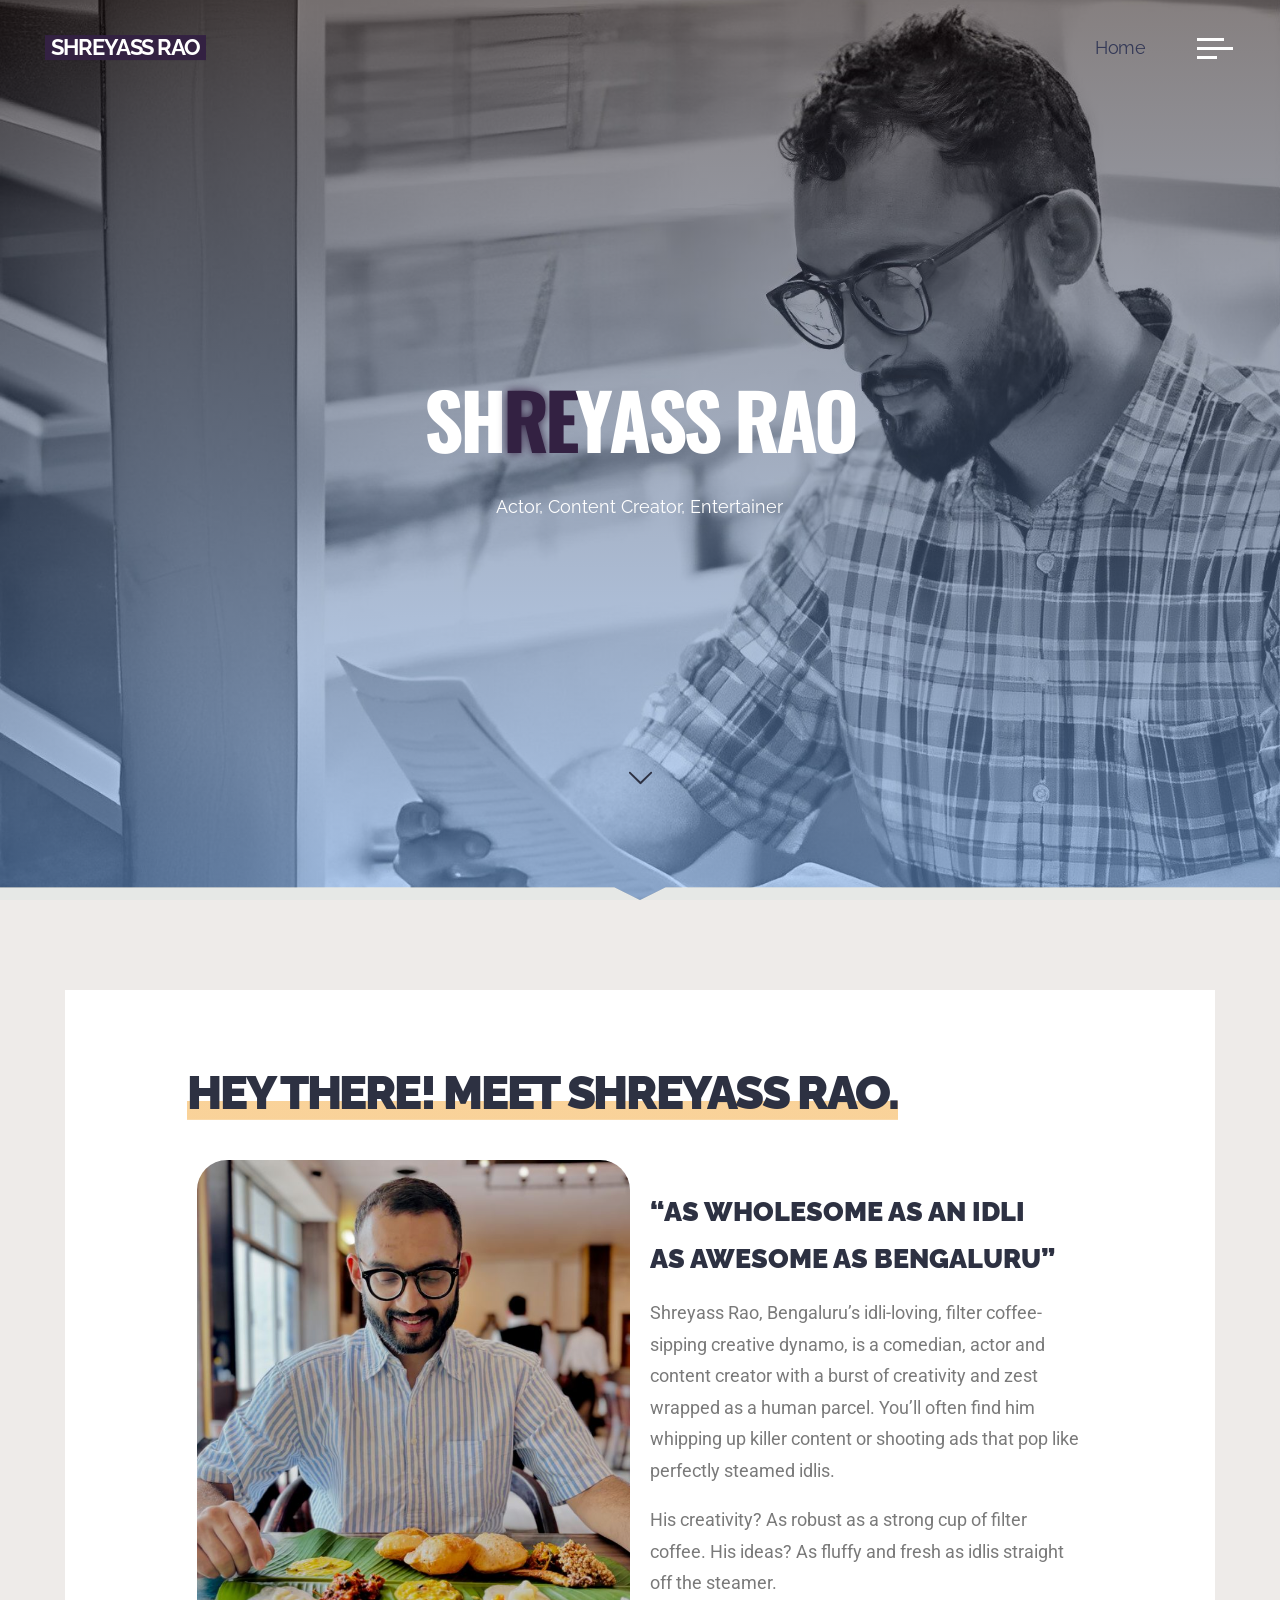
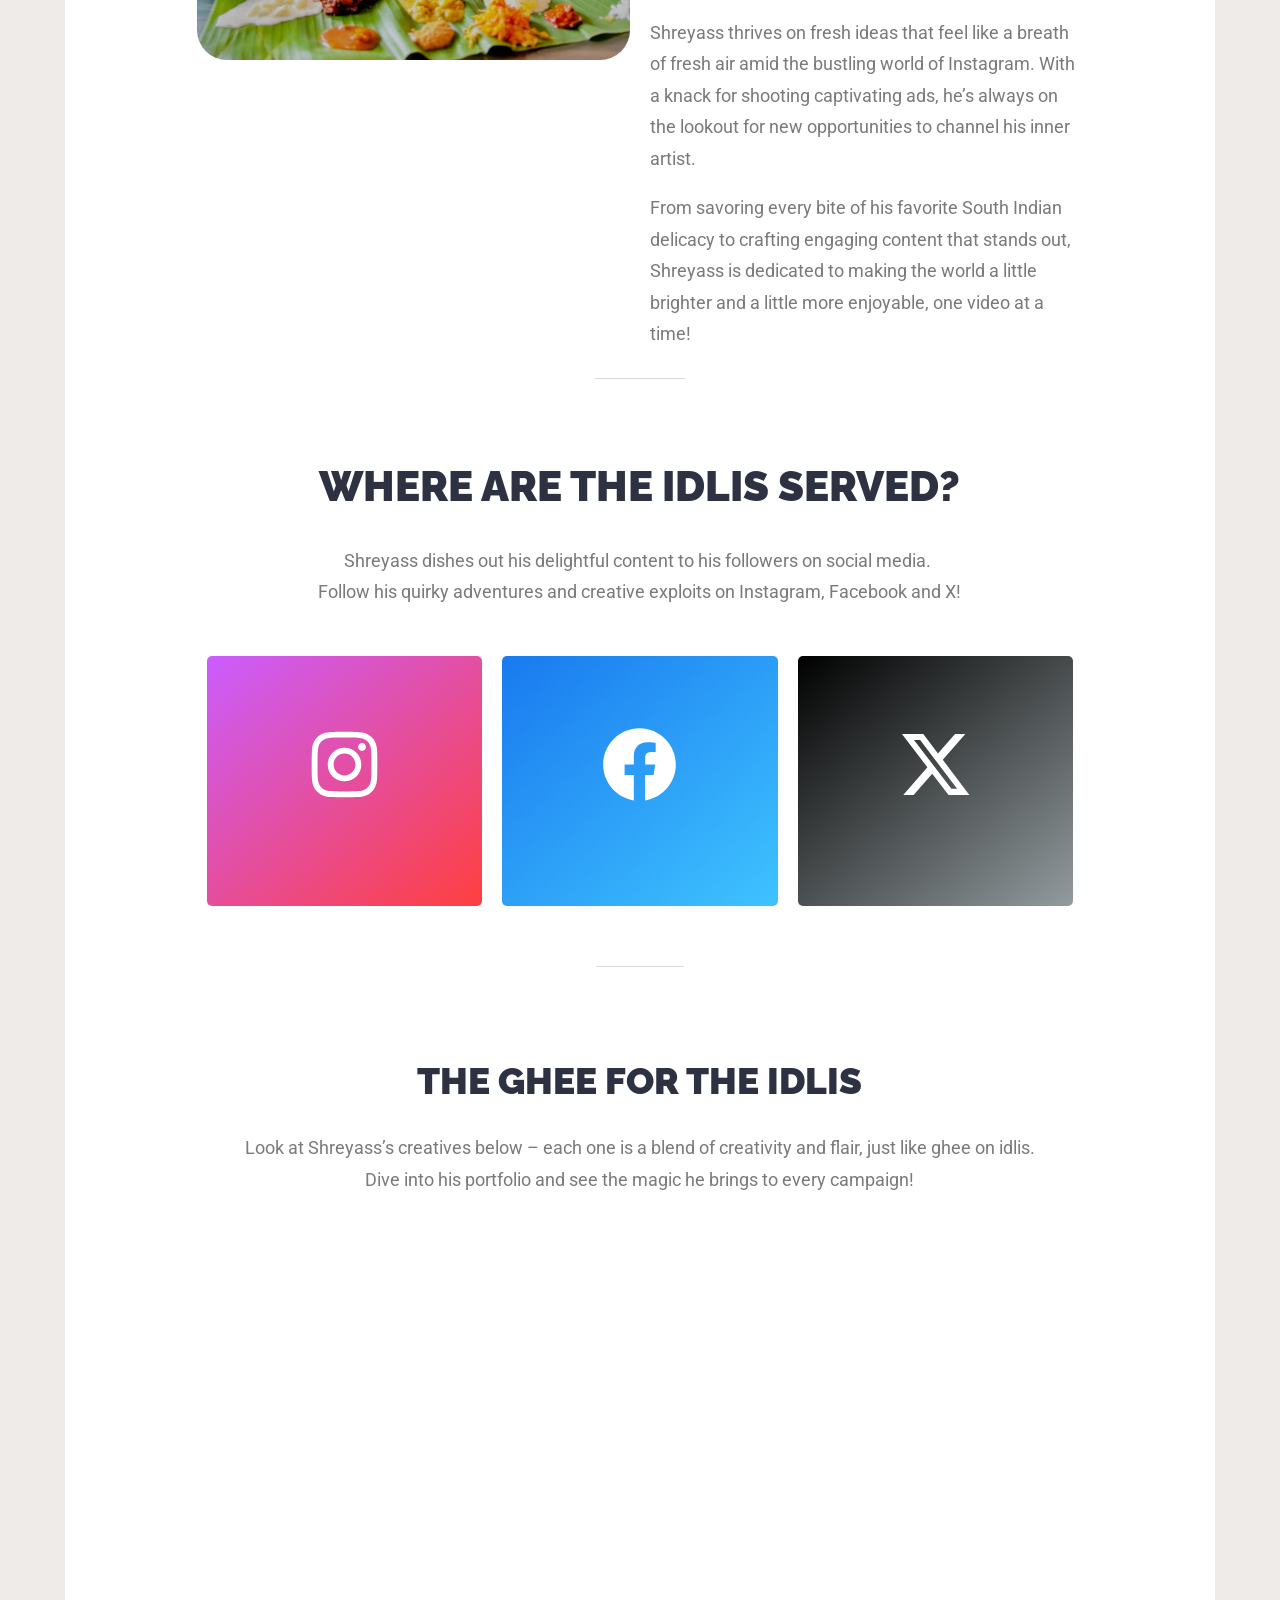
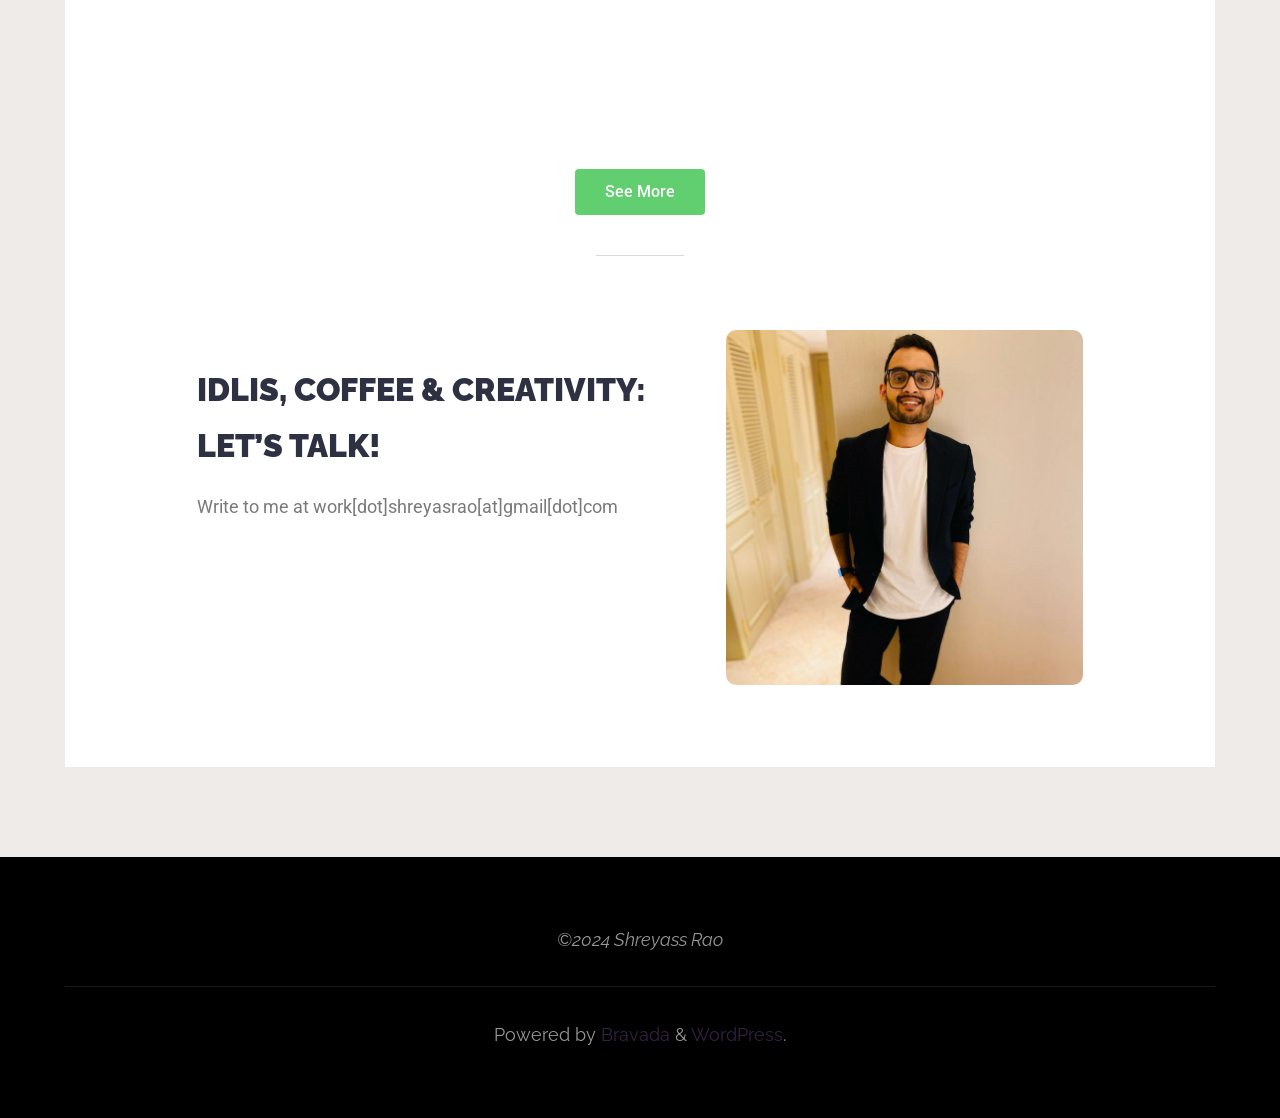
==== index.html @ 8bba68b8 "Adding required files Adding files required for website" ====
<!DOCTYPE html>
<html lang="en-US">

<!-- Mirrored from 3.6.176.94/ by HTTrack Website Copier/3.x [XR&CO'2014], Mon, 02 Sep 2024 15:17:31 GMT -->
<!-- Added by HTTrack --><meta http-equiv="content-type" content="text/html;charset=UTF-8" /><!-- /Added by HTTrack -->
<head>
<meta name="viewport" content="width=device-width, user-scalable=yes, initial-scale=1.0">
<meta http-equiv="X-UA-Compatible" content="IE=edge" /><meta charset="UTF-8">
<link rel="profile" href="http://gmpg.org/xfn/11">
<title>Shreyass Rao &#8211; Actor, Content Creator, Entertainer</title>
<meta name='robots' content='max-image-preview:large' />
<link rel='dns-prefetch' href='http://fonts.googleapis.com/' />
<link rel="alternate" type="application/rss+xml" title="Shreyass Rao &raquo; Feed" href="feed/index.html" />
<link rel="alternate" type="application/rss+xml" title="Shreyass Rao &raquo; Comments Feed" href="comments/feed/index.html" />
<script>
window._wpemojiSettings = {"baseUrl":"https:\/\/s.w.org\/images\/core\/emoji\/15.0.3\/72x72\/","ext":".png","svgUrl":"https:\/\/s.w.org\/images\/core\/emoji\/15.0.3\/svg\/","svgExt":".svg","source":{"concatemoji":"http:\/\/3.6.176.94\/wp-includes\/js\/wp-emoji-release.min.js?ver=6.6.1"}};
/*! This file is auto-generated */
!function(i,n){var o,s,e;function c(e){try{var t={supportTests:e,timestamp:(new Date).valueOf()};sessionStorage.setItem(o,JSON.stringify(t))}catch(e){}}function p(e,t,n){e.clearRect(0,0,e.canvas.width,e.canvas.height),e.fillText(t,0,0);var t=new Uint32Array(e.getImageData(0,0,e.canvas.width,e.canvas.height).data),r=(e.clearRect(0,0,e.canvas.width,e.canvas.height),e.fillText(n,0,0),new Uint32Array(e.getImageData(0,0,e.canvas.width,e.canvas.height).data));return t.every(function(e,t){return e===r[t]})}function u(e,t,n){switch(t){case"flag":return n(e,"\ud83c\udff3\ufe0f\u200d\u26a7\ufe0f","\ud83c\udff3\ufe0f\u200b\u26a7\ufe0f")?!1:!n(e,"\ud83c\uddfa\ud83c\uddf3","\ud83c\uddfa\u200b\ud83c\uddf3")&&!n(e,"\ud83c\udff4\udb40\udc67\udb40\udc62\udb40\udc65\udb40\udc6e\udb40\udc67\udb40\udc7f","\ud83c\udff4\u200b\udb40\udc67\u200b\udb40\udc62\u200b\udb40\udc65\u200b\udb40\udc6e\u200b\udb40\udc67\u200b\udb40\udc7f");case"emoji":return!n(e,"\ud83d\udc26\u200d\u2b1b","\ud83d\udc26\u200b\u2b1b")}return!1}function f(e,t,n){var r="undefined"!=typeof WorkerGlobalScope&&self instanceof WorkerGlobalScope?new OffscreenCanvas(300,150):i.createElement("canvas"),a=r.getContext("2d",{willReadFrequently:!0}),o=(a.textBaseline="top",a.font="600 32px Arial",{});return e.forEach(function(e){o[e]=t(a,e,n)}),o}function t(e){var t=i.createElement("script");t.src=e,t.defer=!0,i.head.appendChild(t)}"undefined"!=typeof Promise&&(o="wpEmojiSettingsSupports",s=["flag","emoji"],n.supports={everything:!0,everythingExceptFlag:!0},e=new Promise(function(e){i.addEventListener("DOMContentLoaded",e,{once:!0})}),new Promise(function(t){var n=function(){try{var e=JSON.parse(sessionStorage.getItem(o));if("object"==typeof e&&"number"==typeof e.timestamp&&(new Date).valueOf()<e.timestamp+604800&&"object"==typeof e.supportTests)return e.supportTests}catch(e){}return null}();if(!n){if("undefined"!=typeof Worker&&"undefined"!=typeof OffscreenCanvas&&"undefined"!=typeof URL&&URL.createObjectURL&&"undefined"!=typeof Blob)try{var e="postMessage("+f.toString()+"("+[JSON.stringify(s),u.toString(),p.toString()].join(",")+"));",r=new Blob([e],{type:"text/javascript"}),a=new Worker(URL.createObjectURL(r),{name:"wpTestEmojiSupports"});return void(a.onmessage=function(e){c(n=e.data),a.terminate(),t(n)})}catch(e){}c(n=f(s,u,p))}t(n)}).then(function(e){for(var t in e)n.supports[t]=e[t],n.supports.everything=n.supports.everything&&n.supports[t],"flag"!==t&&(n.supports.everythingExceptFlag=n.supports.everythingExceptFlag&&n.supports[t]);n.supports.everythingExceptFlag=n.supports.everythingExceptFlag&&!n.supports.flag,n.DOMReady=!1,n.readyCallback=function(){n.DOMReady=!0}}).then(function(){return e}).then(function(){var e;n.supports.everything||(n.readyCallback(),(e=n.source||{}).concatemoji?t(e.concatemoji):e.wpemoji&&e.twemoji&&(t(e.twemoji),t(e.wpemoji)))}))}((window,document),window._wpemojiSettings);
</script>
<style id='wp-emoji-styles-inline-css'>

	img.wp-smiley, img.emoji {
		display: inline !important;
		border: none !important;
		box-shadow: none !important;
		height: 1em !important;
		width: 1em !important;
		margin: 0 0.07em !important;
		vertical-align: -0.1em !important;
		background: none !important;
		padding: 0 !important;
	}
</style>
<link rel='stylesheet' id='wp-block-library-css' href='wp-includes/css/dist/block-library/style.minb6a4.css?ver=6.6.1' media='all' />
<style id='classic-theme-styles-inline-css'>
/*! This file is auto-generated */
.wp-block-button__link{color:#fff;background-color:#32373c;border-radius:9999px;box-shadow:none;text-decoration:none;padding:calc(.667em + 2px) calc(1.333em + 2px);font-size:1.125em}.wp-block-file__button{background:#32373c;color:#fff;text-decoration:none}
</style>
<style id='global-styles-inline-css'>
:root{--wp--preset--aspect-ratio--square: 1;--wp--preset--aspect-ratio--4-3: 4/3;--wp--preset--aspect-ratio--3-4: 3/4;--wp--preset--aspect-ratio--3-2: 3/2;--wp--preset--aspect-ratio--2-3: 2/3;--wp--preset--aspect-ratio--16-9: 16/9;--wp--preset--aspect-ratio--9-16: 9/16;--wp--preset--color--black: #000000;--wp--preset--color--cyan-bluish-gray: #abb8c3;--wp--preset--color--white: #ffffff;--wp--preset--color--pale-pink: #f78da7;--wp--preset--color--vivid-red: #cf2e2e;--wp--preset--color--luminous-vivid-orange: #ff6900;--wp--preset--color--luminous-vivid-amber: #fcb900;--wp--preset--color--light-green-cyan: #7bdcb5;--wp--preset--color--vivid-green-cyan: #00d084;--wp--preset--color--pale-cyan-blue: #8ed1fc;--wp--preset--color--vivid-cyan-blue: #0693e3;--wp--preset--color--vivid-purple: #9b51e0;--wp--preset--color--accent-1: #332142;--wp--preset--color--accent-2: #f18f01;--wp--preset--color--headings: #2d3142;--wp--preset--color--sitetext: #2d3142;--wp--preset--color--sitebg: #FFFFFF;--wp--preset--gradient--vivid-cyan-blue-to-vivid-purple: linear-gradient(135deg,rgba(6,147,227,1) 0%,rgb(155,81,224) 100%);--wp--preset--gradient--light-green-cyan-to-vivid-green-cyan: linear-gradient(135deg,rgb(122,220,180) 0%,rgb(0,208,130) 100%);--wp--preset--gradient--luminous-vivid-amber-to-luminous-vivid-orange: linear-gradient(135deg,rgba(252,185,0,1) 0%,rgba(255,105,0,1) 100%);--wp--preset--gradient--luminous-vivid-orange-to-vivid-red: linear-gradient(135deg,rgba(255,105,0,1) 0%,rgb(207,46,46) 100%);--wp--preset--gradient--very-light-gray-to-cyan-bluish-gray: linear-gradient(135deg,rgb(238,238,238) 0%,rgb(169,184,195) 100%);--wp--preset--gradient--cool-to-warm-spectrum: linear-gradient(135deg,rgb(74,234,220) 0%,rgb(151,120,209) 20%,rgb(207,42,186) 40%,rgb(238,44,130) 60%,rgb(251,105,98) 80%,rgb(254,248,76) 100%);--wp--preset--gradient--blush-light-purple: linear-gradient(135deg,rgb(255,206,236) 0%,rgb(152,150,240) 100%);--wp--preset--gradient--blush-bordeaux: linear-gradient(135deg,rgb(254,205,165) 0%,rgb(254,45,45) 50%,rgb(107,0,62) 100%);--wp--preset--gradient--luminous-dusk: linear-gradient(135deg,rgb(255,203,112) 0%,rgb(199,81,192) 50%,rgb(65,88,208) 100%);--wp--preset--gradient--pale-ocean: linear-gradient(135deg,rgb(255,245,203) 0%,rgb(182,227,212) 50%,rgb(51,167,181) 100%);--wp--preset--gradient--electric-grass: linear-gradient(135deg,rgb(202,248,128) 0%,rgb(113,206,126) 100%);--wp--preset--gradient--midnight: linear-gradient(135deg,rgb(2,3,129) 0%,rgb(40,116,252) 100%);--wp--preset--font-size--small: 11px;--wp--preset--font-size--medium: 20px;--wp--preset--font-size--large: 28px;--wp--preset--font-size--x-large: 42px;--wp--preset--font-size--normal: 18px;--wp--preset--font-size--larger: 46px;--wp--preset--spacing--20: 0.44rem;--wp--preset--spacing--30: 0.67rem;--wp--preset--spacing--40: 1rem;--wp--preset--spacing--50: 1.5rem;--wp--preset--spacing--60: 2.25rem;--wp--preset--spacing--70: 3.38rem;--wp--preset--spacing--80: 5.06rem;--wp--preset--shadow--natural: 6px 6px 9px rgba(0, 0, 0, 0.2);--wp--preset--shadow--deep: 12px 12px 50px rgba(0, 0, 0, 0.4);--wp--preset--shadow--sharp: 6px 6px 0px rgba(0, 0, 0, 0.2);--wp--preset--shadow--outlined: 6px 6px 0px -3px rgba(255, 255, 255, 1), 6px 6px rgba(0, 0, 0, 1);--wp--preset--shadow--crisp: 6px 6px 0px rgba(0, 0, 0, 1);}:where(.is-layout-flex){gap: 0.5em;}:where(.is-layout-grid){gap: 0.5em;}body .is-layout-flex{display: flex;}.is-layout-flex{flex-wrap: wrap;align-items: center;}.is-layout-flex > :is(*, div){margin: 0;}body .is-layout-grid{display: grid;}.is-layout-grid > :is(*, div){margin: 0;}:where(.wp-block-columns.is-layout-flex){gap: 2em;}:where(.wp-block-columns.is-layout-grid){gap: 2em;}:where(.wp-block-post-template.is-layout-flex){gap: 1.25em;}:where(.wp-block-post-template.is-layout-grid){gap: 1.25em;}.has-black-color{color: var(--wp--preset--color--black) !important;}.has-cyan-bluish-gray-color{color: var(--wp--preset--color--cyan-bluish-gray) !important;}.has-white-color{color: var(--wp--preset--color--white) !important;}.has-pale-pink-color{color: var(--wp--preset--color--pale-pink) !important;}.has-vivid-red-color{color: var(--wp--preset--color--vivid-red) !important;}.has-luminous-vivid-orange-color{color: var(--wp--preset--color--luminous-vivid-orange) !important;}.has-luminous-vivid-amber-color{color: var(--wp--preset--color--luminous-vivid-amber) !important;}.has-light-green-cyan-color{color: var(--wp--preset--color--light-green-cyan) !important;}.has-vivid-green-cyan-color{color: var(--wp--preset--color--vivid-green-cyan) !important;}.has-pale-cyan-blue-color{color: var(--wp--preset--color--pale-cyan-blue) !important;}.has-vivid-cyan-blue-color{color: var(--wp--preset--color--vivid-cyan-blue) !important;}.has-vivid-purple-color{color: var(--wp--preset--color--vivid-purple) !important;}.has-black-background-color{background-color: var(--wp--preset--color--black) !important;}.has-cyan-bluish-gray-background-color{background-color: var(--wp--preset--color--cyan-bluish-gray) !important;}.has-white-background-color{background-color: var(--wp--preset--color--white) !important;}.has-pale-pink-background-color{background-color: var(--wp--preset--color--pale-pink) !important;}.has-vivid-red-background-color{background-color: var(--wp--preset--color--vivid-red) !important;}.has-luminous-vivid-orange-background-color{background-color: var(--wp--preset--color--luminous-vivid-orange) !important;}.has-luminous-vivid-amber-background-color{background-color: var(--wp--preset--color--luminous-vivid-amber) !important;}.has-light-green-cyan-background-color{background-color: var(--wp--preset--color--light-green-cyan) !important;}.has-vivid-green-cyan-background-color{background-color: var(--wp--preset--color--vivid-green-cyan) !important;}.has-pale-cyan-blue-background-color{background-color: var(--wp--preset--color--pale-cyan-blue) !important;}.has-vivid-cyan-blue-background-color{background-color: var(--wp--preset--color--vivid-cyan-blue) !important;}.has-vivid-purple-background-color{background-color: var(--wp--preset--color--vivid-purple) !important;}.has-black-border-color{border-color: var(--wp--preset--color--black) !important;}.has-cyan-bluish-gray-border-color{border-color: var(--wp--preset--color--cyan-bluish-gray) !important;}.has-white-border-color{border-color: var(--wp--preset--color--white) !important;}.has-pale-pink-border-color{border-color: var(--wp--preset--color--pale-pink) !important;}.has-vivid-red-border-color{border-color: var(--wp--preset--color--vivid-red) !important;}.has-luminous-vivid-orange-border-color{border-color: var(--wp--preset--color--luminous-vivid-orange) !important;}.has-luminous-vivid-amber-border-color{border-color: var(--wp--preset--color--luminous-vivid-amber) !important;}.has-light-green-cyan-border-color{border-color: var(--wp--preset--color--light-green-cyan) !important;}.has-vivid-green-cyan-border-color{border-color: var(--wp--preset--color--vivid-green-cyan) !important;}.has-pale-cyan-blue-border-color{border-color: var(--wp--preset--color--pale-cyan-blue) !important;}.has-vivid-cyan-blue-border-color{border-color: var(--wp--preset--color--vivid-cyan-blue) !important;}.has-vivid-purple-border-color{border-color: var(--wp--preset--color--vivid-purple) !important;}.has-vivid-cyan-blue-to-vivid-purple-gradient-background{background: var(--wp--preset--gradient--vivid-cyan-blue-to-vivid-purple) !important;}.has-light-green-cyan-to-vivid-green-cyan-gradient-background{background: var(--wp--preset--gradient--light-green-cyan-to-vivid-green-cyan) !important;}.has-luminous-vivid-amber-to-luminous-vivid-orange-gradient-background{background: var(--wp--preset--gradient--luminous-vivid-amber-to-luminous-vivid-orange) !important;}.has-luminous-vivid-orange-to-vivid-red-gradient-background{background: var(--wp--preset--gradient--luminous-vivid-orange-to-vivid-red) !important;}.has-very-light-gray-to-cyan-bluish-gray-gradient-background{background: var(--wp--preset--gradient--very-light-gray-to-cyan-bluish-gray) !important;}.has-cool-to-warm-spectrum-gradient-background{background: var(--wp--preset--gradient--cool-to-warm-spectrum) !important;}.has-blush-light-purple-gradient-background{background: var(--wp--preset--gradient--blush-light-purple) !important;}.has-blush-bordeaux-gradient-background{background: var(--wp--preset--gradient--blush-bordeaux) !important;}.has-luminous-dusk-gradient-background{background: var(--wp--preset--gradient--luminous-dusk) !important;}.has-pale-ocean-gradient-background{background: var(--wp--preset--gradient--pale-ocean) !important;}.has-electric-grass-gradient-background{background: var(--wp--preset--gradient--electric-grass) !important;}.has-midnight-gradient-background{background: var(--wp--preset--gradient--midnight) !important;}.has-small-font-size{font-size: var(--wp--preset--font-size--small) !important;}.has-medium-font-size{font-size: var(--wp--preset--font-size--medium) !important;}.has-large-font-size{font-size: var(--wp--preset--font-size--large) !important;}.has-x-large-font-size{font-size: var(--wp--preset--font-size--x-large) !important;}
:where(.wp-block-post-template.is-layout-flex){gap: 1.25em;}:where(.wp-block-post-template.is-layout-grid){gap: 1.25em;}
:where(.wp-block-columns.is-layout-flex){gap: 2em;}:where(.wp-block-columns.is-layout-grid){gap: 2em;}
:root :where(.wp-block-pullquote){font-size: 1.5em;line-height: 1.6;}
</style>
<link rel='stylesheet' id='bravada-main-css' href='wp-content/themes/bravada/stylecfa9.css?ver=1.1.2' media='all' />
<style id='bravada-main-inline-css'>
 body:not(.bravada-landing-page) #container, #colophon-inside, .footer-inside, #breadcrumbs-container-inside { margin: 0 auto; max-width: 1240px; } body:not(.bravada-landing-page) #container { max-width: calc( 1240px - 4em ); } #primary { width: 320px; } #secondary { width: 320px; } #container.one-column .main { width: 100%; } #container.two-columns-right #secondary { float: right; } #container.two-columns-right .main, .two-columns-right #breadcrumbs { width: calc( 100% - 320px ); float: left; } #container.two-columns-left #primary { float: left; } #container.two-columns-left .main, .two-columns-left #breadcrumbs { width: calc( 100% - 320px ); float: right; } #container.three-columns-right #primary, #container.three-columns-left #primary, #container.three-columns-sided #primary { float: left; } #container.three-columns-right #secondary, #container.three-columns-left #secondary, #container.three-columns-sided #secondary { float: left; } #container.three-columns-right #primary, #container.three-columns-left #secondary { margin-left: 0%; margin-right: 0%; } #container.three-columns-right .main, .three-columns-right #breadcrumbs { width: calc( 100% - 640px ); float: left; } #container.three-columns-left .main, .three-columns-left #breadcrumbs { width: calc( 100% - 640px ); float: right; } #container.three-columns-sided #secondary { float: right; } #container.three-columns-sided .main, .three-columns-sided #breadcrumbs { width: calc( 100% - 640px ); float: right; } .three-columns-sided #breadcrumbs { margin: 0 calc( 0% + 320px ) 0 -1920px; } html { font-family: Raleway; font-size: 18px; font-weight: 400; line-height: 1.75; ; } #site-title { font-family: Raleway; font-size: 1.2em; font-weight: 700; } #site-text { text-transform: uppercase; } nav#mobile-menu #mobile-nav a { font-family: Raleway; font-size: 2.5em; font-weight: 700; font-size: clamp(1.3rem, 5vw, 2.5em); text-transform: uppercase; } nav#mobile-menu #mobile-nav ul.sub-menu a { font-size: clamp(1.1rem, 4vw, 2em); } nav#mobile-menu input[type=search] { font-family: Raleway; } .widget-title, #comments-title, #reply-title, .related-posts .related-main-title, .main .author-info .page-title { font-family: Raleway; font-size: 1.1em; font-weight: 700; line-height: 2; margin-bottom: 0.5em; text-transform: uppercase; } .widget-title::after, #comments-title::after, #reply-title::after, .related-posts .related-main-title::after { margin-bottom: 0.5em; } .widget-container { font-family: Raleway; font-size: 1em; font-weight: 400; } .widget-container ul li { line-height: 1.8; ; } .entry-title, .main .page-title { font-family: Raleway; font-size: 1.7em; font-weight: 900; ; } body:not(.single) .entry-meta > span { font-family: Raleway; font-size: 1em; font-weight: 300; text-transform: none; } /* single post titles/metas */ #header-page-title .entry-title, .singular-title, .lp-staticslider .staticslider-caption-title, .seriousslider-theme .seriousslider-caption-title { font-family: Oswald; font-size: 6em; font-weight: 900; font-size: clamp(3em, 6vw, 6em ); line-height: 1.15; text-transform: uppercase; } .single .entry-meta > span { font-family: Muli; font-size: 0.9em; font-weight: 300; ; } h1 { font-size: 2.33em; } h2 { font-size: 2.06em; } h3 { font-size: 1.79em; } h4 { font-size: 1.52em; } h5 { font-size: 1.25em; } h6 { font-size: 0.98em; } h1, h2, h3, h4 { font-family: Raleway; font-weight: 900; text-transform: uppercase; } .entry-content h1, .entry-summary h1, .entry-content h2, .entry-summary h2, .entry-content h3, .entry-summary h3, .entry-content h4, .entry-summary h4, .entry-content h5, .entry-summary h5, .entry-content h6, .entry-summary h6 { line-height: 1.2; margin-bottom: 0.5em; } .lp-section-header .lp-section-desc, .lp-box-title, .lp-tt-title, #nav-fixed a + a, #nav-below span, .lp-blocks.lp-blocks1 .lp-block .lp-block-readmore { font-family: Raleway; } .lp-section-header .lp-section-title { font-family: Raleway; } blockquote cite { font-family: Raleway; } :root { --bravada-accent-1: #332142; --bravada-accent-2: #f18f01; } .bravada-accent-1 { color: #332142; } .bravada-accent-2 { color: #f18f01; } .bravada-accent-1-bg { background-color: #332142; } .bravada-accent-2-bg { background-color: #f18f01; } body { color: #2d3142; background-color: #e6e8e6; } .lp-staticslider .staticslider-caption-text a { color: #FFFFFF; } #site-header-main, .menu-search-animated .searchform input[type="search"], #access .menu-search-animated .searchform, .site-header-bottom-fixed, .bravada-over-menu .site-header-bottom.header-fixed .site-header-bottom-fixed { background-color: #FFFFFF; } .bravada-over-menu .site-header-bottom-fixed { background: transparent; } .bravada-over-menu .header-fixed.site-header-bottom #site-title a, .bravada-over-menu .header-fixed.site-header-bottom #site-description { color: #332142; } .bravada-over-menu #site-title a, .bravada-over-menu #site-description, .bravada-over-menu #access > div > ul > li, .bravada-over-menu #access > div > ul > li > a, .bravada-over-menu .site-header-bottom:not(.header-fixed) #nav-toggle, #breadcrumbs-container span, #breadcrumbs-container a, #breadcrumbs-container i { color: #FFFFFF; } #bmobile #site-title a { color: #332142; } #site-title a::before { background: #332142; } body:not(.bravada-over-menu) .site-header-bottom #site-title a::before, .bravada-over-menu .header-fixed.site-header-bottom #site-title a::before { background: #f18f01; } body:not(.bravada-over-menu) .site-header-bottom #site-title a:hover { background: #332142; } #site-title a:hover::before { background: #f18f01; } #access > div > ul > li, #access > div > ul > li > a, .bravada-over-menu .header-fixed.site-header-bottom #access > div > ul > li:not([class*='current']), .bravada-over-menu .header-fixed.site-header-bottom #access > div > ul > li:not([class*='current']) > a { color: #ffffff; } .hamburger span { background-color: #ffffff; } #mobile-menu, nav#mobile-menu #mobile-nav a { color: #FFFFFF; } nav#mobile-menu #mobile-nav > li.current_page_item > a, nav#mobile-menu #mobile-nav > li.current-menu-item > a, nav#mobile-menu #mobile-nav > li.current_page_ancestor > a, nav#mobile-menu #mobile-nav > li.current-menu-ancestor > a, nav#mobile-menu #mobile-nav a:hover { color: #332142; } nav#mobile-menu { color: #FFFFFF; background-color: #40436b; } #mobile-nav .searchform input[type="search"] { border-color: #FFFFFF; } .burgermenu-active.bravada-over-menu .site-header-bottom.header-fixed .site-header-bottom-fixed { background-color: transparent; } .burgermenu-active.bravada-over-menu .site-header-bottom .hamburger span { background-color: #FFFFFF; } .bravada-over-menu:not(.burgermenu-active) .site-header-bottom:not(.header-fixed) .hamburger span { background-color: #FFFFFF; } .bravada-over-menu .header-fixed.site-header-bottom .side-section-element.widget_cryout_socials a:hover::before, .side-section-element.widget_cryout_socials a:hover::before { color: #FFFFFF; } #access ul.sub-menu li a, #access ul.children li a, .topmenu ul li a { color: #FFFFFF; } #access ul.sub-menu li a, #access ul.children li a { background-color: #40436b; } #access ul.sub-menu li a:hover, #access ul.children li a:hover { color: #332142; } #access > div > ul > li.current_page_item > a, #access > div > ul > li.current-menu-item > a, #access > div > ul > li.current_page_ancestor > a, #access > div > ul > li.current-menu-ancestor > a, .bravada-over-menu .header-fixed.site-header-bottom #access > div > ul > li > a { color: #343957; } #access ul.children > li.current_page_item > a, #access ul.sub-menu > li.current-menu-item > a, #access ul.children > li.current_page_ancestor > a, #access ul.sub-menu > li.current-menu-ancestor > a { opacity: 0.95; } #access > div > ul ul > li a:not(:only-child)::after { border-left-color: #40436b; } #access > div > ul > li > ul::before { border-bottom-color: #40436b; } #access ul li.special1 > a { background-color: #f0f0f0; } #access ul li.special2 > a { background-color: #ffffff; color: #FFFFFF; } #access ul li.accent1 > a { background-color: #332142; color: #FFFFFF; } #access ul li.accent2 > a { background-color: #f18f01; color: #FFFFFF; } #access ul li.accent1 > a:hover, #access ul li.accent2 > a:hover { color: #FFFFFF; } #access > div > ul > li.accent1 > a > span::before, #access > div > ul > li.accent2 > a > span::before { background-color: #FFFFFF; } article.hentry, body:not(.blog):not(.page-template-template-blog):not(.archive):not(.search) #container:not(.bravada-landing-page) .main, body.bravada-boxed-layout:not(.bravada-landing-page) #container { background-color: #FFFFFF; } .pagination span { color: #f18f01; } .pagination a:hover { background-color: #332142; color: #FFFFFF; } #header-overlay, .lp-staticslider::after, .seriousslider-theme .item::after { background-color: #0c0000; background: -webkit-linear-gradient( 90deg, #0c0000 0%, #7fb6ff 100%); background: linear-gradient( 180deg, #0c0000 0%, #7fb6ff 100%); opacity: 0.5; pointer-events: none; } #header-page-title #header-page-title-inside, #header-page-title .entry-title, #header-page-title .entry-meta span, #header-page-title .entry-meta a, #header-page-title .entry-meta time, #header-page-title .entry-meta .icon-metas::before, #header-page-title .byline, #header-page-title #breadcrumbs-nav, .lp-staticslider .staticslider-caption-inside, .seriousslider-theme .seriousslider-caption-inside { color: #FFFFFF; } #colophon, #footer { background-color: #000000; color: #969696; } .post-thumbnail-container .featured-image-overlay::before { background-color: #332142; background: -webkit-gradient(linear, left top, left bottom, from(#332142), to(#f18f01)); background: linear-gradient(to bottom, #332142, #f18f01); } .post-thumbnail-container .featured-image-overlay::after { background-color: #332142; background: -webkit-gradient(linear, left top, left bottom, from(#332142), to(#f18f01)); background: linear-gradient(to bottom, #f18f01, #332142); } .main #content-masonry .post-thumbnail-container:hover + .entry-after-image .entry-title a { color: #332142; } @media (max-width: 720px) { .bravada-magazine-one .main #content-masonry .post-thumbnail-container + .entry-after-image { background-color: #FFFFFF; } } .entry-title a:active, .entry-title a:hover { color: #332142; } span.entry-format { color: #332142; } .main #content-masonry .format-link .entry-content a { background-color: #332142; color: #FFFFFF; } .main #content-masonry .format-link::after { color: #FFFFFF; } .cryout article.hentry.format-image, .cryout article.hentry.format-audio, .cryout article.hentry.format-video { background-color: #ffffff; } .format-aside, .format-quote { border-color: #eeeeee; } .single .author-info { border-color: #eeeeee; } .entry-content h5, .entry-content h6, .lp-text-content h5, .lp-text-content h6 { color: #f18f01; } .entry-content blockquote::before, .entry-content blockquote::after { color: rgba(45,49,66,0.2); } .entry-content h1, .entry-content h2, .entry-content h3, .entry-content h4, .lp-text-content h1, .lp-text-content h2, .lp-text-content h3, .lp-text-content h4 { color: #2d3142; } .entry-title, .page-title { color: #332142; } a { color: #332142; } a:hover, .widget-area a, .entry-meta span a:hover, .comments-link a { color: #f18f01; } .comments-link a:hover, .widget-area a:hover { color: #332142; } .socials a::before, .socials a:hover::before { color: #332142; } .socials a::after, .socials a:hover::after { color: #f18f01; } .bravada-normalizedtags #content .tagcloud a { color: #FFFFFF; background-color: #332142; } .bravada-normalizedtags #content .tagcloud a:hover { background-color: #f18f01; } #nav-fixed i { background-color: #dbdbdb; } #nav-fixed .nav-next:hover i, #nav-fixed .nav-previous:hover i { background-color: #f18f01; } #nav-fixed a:hover + a, #nav-fixed a + a:hover { background-color: rgba(241,143,1,1); } #nav-fixed i, #nav-fixed span { color: #FFFFFF; } button#toTop i::before { color: #332142; } button#toTop i::after { color: #f18f01; } @media (max-width: 800px) { .cryout #footer-bottom .footer-inside { padding-top: 2.5em; } .cryout .footer-inside a#toTop { background-color: #332142; color: #e6e8e6; } .cryout .footer-inside a#toTop:hover { opacity: 0.8;} } .entry-meta .icon-metas:before { color: #000000; } #site-title span a::before { width: calc(100% - 1em); } .bravada-caption-one .main .wp-caption .wp-caption-text { border-bottom-color: #eeeeee; } .bravada-caption-two .main .wp-caption .wp-caption-text { background-color: #f5f5f5; } .bravada-image-one .entry-content img[class*="align"], .bravada-image-one .entry-summary img[class*="align"], .bravada-image-two .entry-content img[class*='align'], .bravada-image-two .entry-summary img[class*='align'] { border-color: #eeeeee; } .bravada-image-five .entry-content img[class*='align'], .bravada-image-five .entry-summary img[class*='align'] { border-color: #332142; } .entry-summary .excerpt-fade { background-image: linear-gradient(to left, #FFFFFF, transparent); } /* diffs */ span.edit-link a.post-edit-link, span.edit-link a.post-edit-link:hover, span.edit-link .icon-edit:before { color: #2d3142; } .searchform { border-color: #ebebeb; } .entry-meta span, .entry-meta a, .entry-utility span, .entry-utility a, .entry-meta time, #breadcrumbs-nav { color: #00000b; } .main #content-masonry .post-thumbnail-container span.bl_categ, .main #content-masonry .post-thumbnail-container .comments-link { background-color: #FFFFFF; } .footermenu ul li span.sep { color: #332142; } .entry-meta a::after, .entry-utility a::after { background: #f18f01; } #header-page-title .category-metas a { color: #332142; } .entry-meta .author:hover .avatar { border-color: #332142; } .animated-title span.cry-single.animated-letter, .animated-title span.cry-double.animated-letter { color: #332142; } span.entry-sticky { color: #f18f01; } #commentform { } code, #nav-below .nav-previous a::before, #nav-below .nav-next a::before { background-color: #eeeeee; } #nav-below .nav-previous::after, #nav-below .nav-next::after { background-color: #332142; } pre, .comment-author { border-color: #eeeeee; } .commentlist .comment-area, .commentlist .pingback { border-color: #f3f3f3; } .commentlist img.avatar { background-color: #FFFFFF; } .comment-meta a { color: #000000; } .commentlist .reply a, .commentlist .author-name, .commentlist .author-name a { background-color: #332142; color: #FFFFFF; } .commentlist .reply a:hover { background-color: #f18f01; } select, input[type], textarea { color: #2d3142; background-color: #f5f5f5; } .sidey select { background-color: #FFFFFF; } .searchform .searchsubmit { background: #332142; } .searchform:hover .searchsubmit { background: #f18f01; } .searchform input[type="search"], .searchform input[type="search"]:hover, .searchform input[type="search"]:focus { background-color: #FFFFFF; } input[type]:hover, textarea:hover, select:hover, input[type]:focus, textarea:focus, select:focus { border-color: #dcdcdc; } button, input[type="button"], input[type="submit"], input[type="reset"] { background-color: #332142; color: #FFFFFF; } button:hover, input[type="button"]:hover, input[type="submit"]:hover, input[type="reset"]:hover { background-color: #f18f01; } .comment-form-author input, .comment-form-email input, .comment-form-url input, .comment-form-comment textarea { background-color: #f0f0f0; } .comment-form-author input:hover, .comment-form-email input:hover, .comment-form-url input:hover, .comment-form-comment textarea:hover, .comment-form-author input:focus, .comment-form-email input:focus, .comment-form-url input:focus, .comment-form-comment textarea:focus { background-color: #332142; color: #FFFFFF; } .comment-form-author, .comment-form-email { border-color: #FFFFFF; } hr { background-color: #f0f0f0; } .cryout-preloader-inside .bounce1 { background-color: #332142; } .cryout-preloader-inside .bounce2 { background-color: #f18f01; } .page-header.pad-container { background-color: #FFFFFF; } /* gutenberg */ .wp-block-image.alignwide { margin-left: calc( ( 0% + 4em ) * -1 ); margin-right: calc( ( 0% + 4em ) * -1 ); } .wp-block-image.alignwide img { width: calc( 100% + 8em ); max-width: calc( 100% + 8em ); } .has-accent-1-color, .has-accent-1-color:hover { color: #332142; } .has-accent-2-color, .has-accent-2-color:hover { color: #f18f01; } .has-headings-color, .has-headings-color:hover { color: #2d3142; } .has-sitetext-color, .has-sitetext-color:hover { color: #2d3142; } .has-sitebg-color, .has-sitebg-color:hover { color: #FFFFFF; } .has-accent-1-background-color { background-color: #332142; } .has-accent-2-background-color { background-color: #f18f01; } .has-headings-background-color { background-color: #2d3142; } .has-sitetext-background-color { background-color: #2d3142; } .has-sitebg-background-color { background-color: #FFFFFF; } .has-small-font-size { font-size: 15px; } .has-regular-font-size { font-size: 18px; } .has-large-font-size { font-size: 21px; } .has-larger-font-size { font-size: 25px; } .has-huge-font-size { font-size: 25px; } /* woocommerce */ .woocommerce-thumbnail-container .woocommerce-buttons-container a, .woocommerce-page #respond input#submit.alt, .woocommerce a.button.alt, .woocommerce-page button.button.alt, .woocommerce input.button.alt, .woocommerce #respond input#submit, .woocommerce a.button, .woocommerce button.button, .woocommerce input.button { } .woocommerce ul.products li.product .woocommerce-loop-category__title, .woocommerce ul.products li.product .woocommerce-loop-product__title, .woocommerce ul.products li.product h3, .woocommerce div.product .product_title, .woocommerce .woocommerce-tabs h2 { font-family: Raleway; } .woocommerce ul.products li.product .woocommerce-loop-category__title, .woocommerce ul.products li.product .woocommerce-loop-product__title, .woocommerce ul.products li.product h3, .woocommerce .star-rating { color: #f18f01; } .woocommerce #respond input#submit, .woocommerce a.button, .woocommerce button.button, .woocommerce input.button { background-color: #332142; color: #FFFFFF; line-height: 1.75; } .woocommerce #respond input#submit:hover, .woocommerce a.button:hover, .woocommerce button.button:hover, .woocommerce input.button:hover { background-color: #f18f01; color: #FFFFFF; } .woocommerce-page #respond input#submit.alt, .woocommerce a.button.alt, .woocommerce-page button.button.alt, .woocommerce input.button.alt { color: #332142; line-height: 1.75; } .woocommerce-page #respond input#submit.alt::after, .woocommerce a.button.alt::after, .woocommerce-page button.button.alt::after, .woocommerce input.button.alt::after { content: ""; position: absolute; left: 0; top: 0; width: 100%; height: 100%; outline: 2px solid; -webkit-transition: .3s ease all; transition: .3s ease all; } .woocommerce-page #respond input#submit.alt:hover::after, .woocommerce a.button.alt:hover::after, .woocommerce-page button.button.alt:hover::after, .woocommerce input.button.alt:hover::after { opacity: 0; -webkit-transform: scale(1.2, 1.4); transform: scale(1.2, 1.4); } .woocommerce-page #respond input#submit.alt:hover, .woocommerce a.button.alt:hover, .woocommerce-page button.button.alt:hover, .woocommerce input.button.alt:hover { color: #f18f01; } .woocommerce div.product .woocommerce-tabs ul.tabs li.active { border-bottom-color: #FFFFFF; } .woocommerce #respond input#submit.alt.disabled, .woocommerce #respond input#submit.alt.disabled:hover, .woocommerce #respond input#submit.alt:disabled, .woocommerce #respond input#submit.alt:disabled:hover, .woocommerce #respond input#submit.alt[disabled]:disabled, .woocommerce #respond input#submit.alt[disabled]:disabled:hover, .woocommerce a.button.alt.disabled, .woocommerce a.button.alt.disabled:hover, .woocommerce a.button.alt:disabled, .woocommerce a.button.alt:disabled:hover, .woocommerce a.button.alt[disabled]:disabled, .woocommerce a.button.alt[disabled]:disabled:hover, .woocommerce button.button.alt.disabled, .woocommerce button.button.alt.disabled:hover, .woocommerce button.button.alt:disabled, .woocommerce button.button.alt:disabled:hover, .woocommerce button.button.alt[disabled]:disabled, .woocommerce button.button.alt[disabled]:disabled:hover, .woocommerce input.button.alt.disabled, .woocommerce input.button.alt.disabled:hover, .woocommerce input.button.alt:disabled, .woocommerce input.button.alt:disabled:hover, .woocommerce input.button.alt[disabled]:disabled, .woocommerce input.button.alt[disabled]:disabled:hover { background-color: #f18f01; color: #fff; } .woocommerce div.product .product_title, .woocommerce ul.products li.product .price, .woocommerce div.product p.price, .woocommerce div.product span.price { color: #f18f01} .woocommerce .quantity .qty { background-color: #eeeeee; } .woocommerce-checkout #payment { background: #f5f5f5; } .woocommerce .widget_price_filter .ui-slider .ui-slider-handle { background: #f18f01; } .woocommerce div.product .products > h2, .woocommerce .cart-collaterals h2 { font-family: Raleway; font-size: 1.1em; font-weight: 700; line-height: 2; text-transform: uppercase; } .woocommerce div.product .products > h2::after, .woocommerce .cart-collaterals h2::after { background-color: #332142 ; } .main .entry-content, .main .entry-summary { text-align: inherit; } .main p, .main ul, .main ol, .main dd, .main pre, .main hr { margin-bottom: 1em; } .main .entry-content p { text-indent: 0em; } .main a.post-featured-image { background-position: center center; } #header-widget-area { width: 100%; left: 10px; } .bravada-striped-table .main thead th, .bravada-bordered-table .main thead th, .bravada-striped-table .main td, .bravada-striped-table .main th, .bravada-bordered-table .main th, .bravada-bordered-table .main td { border-color: #e9e9e9; } .bravada-clean-table .main th, .bravada-striped-table .main tr:nth-child(even) td, .bravada-striped-table .main tr:nth-child(even) th { background-color: #f8f8f8; } .bravada-cropped-featured .main .post-thumbnail-container { height: 300px; } .bravada-responsive-featured .main .post-thumbnail-container { max-height: 300px; height: auto; } article.hentry .article-inner, #content-masonry article.hentry .article-inner { padding: 0%; } .site-header-bottom { height:75px; } .site-header-bottom .site-header-inside { height:75px; } .menu-search-animated, .menu-burger, #sheader-container, .identity, #nav-toggle { height: 75px; line-height: 75px; } #access div > ul > li > a, #access ul li[class*="icon"]::before { line-height:75px; } nav#mobile-menu { padding-top: 85px; } body.admin-bar nav#mobile-menu { padding-top: 117px; } #branding { height: 75px; } .bravada-responsive-headerimage #masthead #header-image-main-inside { max-height: 800px; } .bravada-cropped-headerimage #masthead #header-image-main-inside { height: 800px; } #header-widget-area { top: 85px; } .bravada-landing-page .lp-blocks-inside, .bravada-landing-page .lp-boxes-inside, .bravada-landing-page .lp-text-inside, .bravada-landing-page .lp-posts-inside, .bravada-landing-page .lp-page-inside, .bravada-landing-page .lp-section-header, .bravada-landing-page .content-widget { max-width: 1240px; } @media (min-width: 960px) { .bravada-landing-page .lp-blocks.lp-blocks1 .lp-blocks-inside { max-width: calc(1240px - 5em); background-color: #FFFFFF; } } #header-page-title #header-page-title-inside, .lp-staticslider .staticslider-caption, .seriousslider.seriousslider-theme .seriousslider-caption { max-width: 1240px; max-width: 85%; padding-top: 85px; } @media (max-width: 1024px) { #header-page-title #header-page-title-inside, .lp-staticslider .staticslider-caption, .seriousslider.seriousslider-theme .seriousslider-caption { max-width: 100%; } } .bravada-landing-page .content-widget { margin: 0 auto; } a.staticslider-button, .seriousslider-theme .seriousslider-caption-buttons a { background-color: #332142; } a.staticslider-button:hover, .seriousslider-theme .seriousslider-caption-buttons a:hover { background-color: #f18f01; } .bravada-landing-page #header-image-main-inside { display: block; } .widget-title, #comments-title, #reply-title, .related-posts .related-main-title, .main .page-title, #nav-below em, .lp-text .lp-text-title, .lp-boxes-animated .lp-box-title { background-image: linear-gradient(to bottom, rgba(51,33,66,0.4) 0%, rgba(51,33,66,0.4) 100%); } .lp-blocks { background-color: #F9F7F5; } .lp-boxes { background-color: #F8F8F8; } .lp-boxes .lp-boxes-inside::before { background-color: #332142 ; } .lp-boxes ~ .lp-boxes .lp-boxes-inside::before { background-color: #f18f01 ; } .lp-boxes ~ .lp-boxes ~ .lp-boxes .lp-boxes-inside::before { background-color: #332142 ; } .lp-text { background-color: #EEEBE9; } #lp-posts, #lp-page { background-color: #F3F7F6; } .lp-block { background-color: #FFFFFF; } .lp-block i[class^="blicon"]::before { color: #f18f01; } .lp-block .lp-block-title, .lp-text .lp-text-title { color: #2d3142; } .lp-block .lp-block-title::after { background-color: #332142; } .lp-blocks1 .lp-block i[class^="blicon"] +i[class^="blicon"]::before { color: #f18f01; } .lp-block-readmore { color: #000000; } .lp-block-readmore:hover { color: #332142; } .lp-text-title { color: #f18f01; } .lp-text-inside .lp-text-background { background-color: #FFFFFF; } .lp-boxes .lp-box { background-color: #FFFFFF; } .lp-boxes-animated .box-overlay { background-color: #f18f01; } .lp-boxes-animated .lp-box-readmore { color: #332142; } .lp-boxes-static .box-overlay { background-color: #332142; } .lp-box-title { color: #2d3142; } .lp-box-title:hover { color: #332142; } .lp-boxes-1 .lp-box .lp-box-image { height: 250px; } #cryout_ajax_more_trigger, .lp-port-readmore { color: #f18f01; } .lpbox-rnd1 { background-color: #c1c1c1; } .lpbox-rnd2 { background-color: #bcbcbc; } .lpbox-rnd3 { background-color: #b7b7b7; } .lpbox-rnd4 { background-color: #b2b2b2; } .lpbox-rnd5 { background-color: #adadad; } .lpbox-rnd6 { background-color: #a8a8a8; } .lpbox-rnd7 { background-color: #a3a3a3; } .lpbox-rnd8 { background-color: #9e9e9e; } /* Sculpt custom style */ #site-title span a:hover::before { width: calc(100% - 1em); } #access ul.sub-menu li a:hover, #access ul.children li a:hover { color: #FFFFFF; } .lp-block .lp-block-title::after { background-color: #f18f01; } a.continue-reading-link { border-color: #f18f01; color: #f18f01; } a.continue-reading-link:hover { border-color: #332142; color: #332142; } .lp-boxes-static .box-overlay { background-color: #f18f01; } .lp-box-readmore { color: #f18f01; } a.staticslider-button:nth-child(odd), .seriousslider-theme .seriousslider-caption-buttons a.seriousslider-button:nth-child(odd), a.staticslider-button:nth-child(odd):hover, .seriousslider-theme .seriousslider-caption-buttons a.seriousslider-button:nth-child(odd) :hover { background-color: #f18f01; } a.staticslider-button:hover, .seriousslider-theme .seriousslider-caption-buttons a:hover { background-color: #332142; } .widget-title, #comments-title, #reply-title, .related-posts .related-main-title, .main .page-title, #nav-below em, .lp-text .lp-text-title, .lp-boxes-animated .lp-box-title { background-image: linear-gradient(to bottom, rgba(241,143,1,0.4) 0%, rgba(241,143,1,0.4) 100%); } strong > span > .cry-single, strong > span > .cry-double { color: #f18f01 !important; } /* end Sculpt custom style */ 
</style>
<link rel='stylesheet' id='sculpt-css' href='wp-content/themes/sculpt/stylecfa9.css?ver=1.1.2' media='all' />
<link rel='stylesheet' id='bravada-themefonts-css' href='wp-content/themes/bravada/resources/fonts/fontfacescfa9.css?ver=1.1.2' media='all' />
<link rel='stylesheet' id='bravada-googlefonts-css' href='http://fonts.googleapis.com/css?family=Raleway%3A%7COswald%3A%7CMuli%3A%7CRaleway%3A100%2C200%2C300%2C400%2C500%2C600%2C700%2C800%2C900%7COswald%3A900%7CMuli%3A300&amp;ver=1.1.2' media='all' />
<link rel='stylesheet' id='elementor-frontend-css' href='wp-content/plugins/elementor/assets/css/frontend-lite.min28fc.css?ver=3.23.3' media='all' />
<link rel='stylesheet' id='eael-general-css' href='wp-content/plugins/essential-addons-for-elementor-lite/assets/front-end/css/view/general.min9cb2.css?ver=5.9.27' media='all' />
<link rel='stylesheet' id='eael-2-css' href='wp-content/uploads/essential-addons-elementor/eael-299a7.css?ver=1722172454' media='all' />
<link rel='stylesheet' id='inavii-styles-css' href='wp-content/plugins/inavii-social-feed-for-elementor/assets/dist/css/inavii-styles.mina19e.css?ver=2.6.9' media='all' />
<link rel='stylesheet' id='slider-swiper-css-css' href='wp-content/plugins/inavii-social-feed-for-elementor/assets/vendors/swiper-bundle.minb6a4.css?ver=6.6.1' media='all' />
<link rel='stylesheet' id='swiper-css' href='wp-content/plugins/elementor/assets/lib/swiper/v8/css/swiper.min94a4.css?ver=8.4.5' media='all' />
<link rel='stylesheet' id='elementor-post-18-css' href='wp-content/uploads/elementor/css/post-18bfce.css?ver=1722166217' media='all' />
<link rel='stylesheet' id='stratum-widgets-style-css' href='wp-content/plugins/stratum/assets/css/style.min370e.css?ver=1.4.3' media='all' />
<link rel='stylesheet' id='elementor-global-css' href='wp-content/uploads/elementor/css/global98b2.css?ver=1722167159' media='all' />
<link rel='stylesheet' id='elementor-post-2-css' href='wp-content/uploads/elementor/css/post-2dcb8.css?ver=1722172532' media='all' />
<link rel='stylesheet' id='google-fonts-1-css' href='https://fonts.googleapis.com/css?family=Roboto%3A100%2C100italic%2C200%2C200italic%2C300%2C300italic%2C400%2C400italic%2C500%2C500italic%2C600%2C600italic%2C700%2C700italic%2C800%2C800italic%2C900%2C900italic%7CRoboto+Slab%3A100%2C100italic%2C200%2C200italic%2C300%2C300italic%2C400%2C400italic%2C500%2C500italic%2C600%2C600italic%2C700%2C700italic%2C800%2C800italic%2C900%2C900italic&amp;display=swap&amp;ver=6.6.1' media='all' />
<link rel="preconnect" href="https://fonts.gstatic.com/" crossorigin><script src="wp-includes/js/jquery/jquery.minf43b.js?ver=3.7.1" id="jquery-core-js"></script>
<script src="wp-includes/js/jquery/jquery-migrate.min5589.js?ver=3.4.1" id="jquery-migrate-js"></script>
<!--[if lt IE 9]>
<script src="http://3.6.176.94/wp-content/themes/bravada/resources/js/html5shiv.min.js?ver=1.1.2" id="bravada-html5shiv-js"></script>
<![endif]-->
<link rel="https://api.w.org/" href="wp-json/index.html" /><link rel="alternate" title="JSON" type="application/json" href="wp-json/wp/v2/pages/2.json" /><link rel="EditURI" type="application/rsd+xml" title="RSD" href="xmlrpc0db0.html?rsd" />
<meta name="generator" content="WordPress 6.6.1" />
<link rel="canonical" href="index.html" />
<link rel='shortlink' href='index.html' />
<link rel="alternate" title="oEmbed (JSON)" type="application/json+oembed" href="wp-json/oembed/1.0/embede87d.json?url=http%3A%2F%2F3.6.176.94%2F" />
<link rel="alternate" title="oEmbed (XML)" type="text/xml+oembed" href="wp-json/oembed/1.0/embeda0e5?url=http%3A%2F%2F3.6.176.94%2F&amp;format=xml" />
<meta name="generator" content="Elementor 3.23.3; features: e_optimized_css_loading, e_font_icon_svg, additional_custom_breakpoints, e_optimized_control_loading, e_lazyload, e_element_cache; settings: css_print_method-external, google_font-enabled, font_display-swap">
			<style>
				.e-con.e-parent:nth-of-type(n+4):not(.e-lazyloaded):not(.e-no-lazyload),
				.e-con.e-parent:nth-of-type(n+4):not(.e-lazyloaded):not(.e-no-lazyload) * {
					background-image: none !important;
				}
				@media screen and (max-height: 1024px) {
					.e-con.e-parent:nth-of-type(n+3):not(.e-lazyloaded):not(.e-no-lazyload),
					.e-con.e-parent:nth-of-type(n+3):not(.e-lazyloaded):not(.e-no-lazyload) * {
						background-image: none !important;
					}
				}
				@media screen and (max-height: 640px) {
					.e-con.e-parent:nth-of-type(n+2):not(.e-lazyloaded):not(.e-no-lazyload),
					.e-con.e-parent:nth-of-type(n+2):not(.e-lazyloaded):not(.e-no-lazyload) * {
						background-image: none !important;
					}
				}
			</style>
			<noscript><style>.cryout .cryout-preloader {display: none;}.cryout img[loading="lazy"] {opacity: 1;}</style></noscript>
<link rel="icon" href="wp-content/uploads/2024/07/cropped-pngtree-idli-sambar-png-image_9080629-32x32.png" sizes="32x32" />
<link rel="icon" href="wp-content/uploads/2024/07/cropped-pngtree-idli-sambar-png-image_9080629-192x192.png" sizes="192x192" />
<link rel="apple-touch-icon" href="wp-content/uploads/2024/07/cropped-pngtree-idli-sambar-png-image_9080629-180x180.png" />
<meta name="msapplication-TileImage" content="http://3.6.176.94/wp-content/uploads/2024/07/cropped-pngtree-idli-sambar-png-image_9080629-270x270.png" />
		<style id="wp-custom-css">
			#lp-boxes-1 { display:none;}
#lp-boxes-2 { display:none;}
#lp-posts { display:none;}
.lp-blocks-inside { display: none;}		</style>
		<style id="wpforms-css-vars-root">
				:root {
					--wpforms-field-border-radius: 3px;
--wpforms-field-border-style: solid;
--wpforms-field-border-size: 1px;
--wpforms-field-background-color: #ffffff;
--wpforms-field-border-color: rgba( 0, 0, 0, 0.25 );
--wpforms-field-border-color-spare: rgba( 0, 0, 0, 0.25 );
--wpforms-field-text-color: rgba( 0, 0, 0, 0.7 );
--wpforms-field-menu-color: #ffffff;
--wpforms-label-color: rgba( 0, 0, 0, 0.85 );
--wpforms-label-sublabel-color: rgba( 0, 0, 0, 0.55 );
--wpforms-label-error-color: #d63637;
--wpforms-button-border-radius: 3px;
--wpforms-button-border-style: none;
--wpforms-button-border-size: 1px;
--wpforms-button-background-color: #066aab;
--wpforms-button-border-color: #066aab;
--wpforms-button-text-color: #ffffff;
--wpforms-page-break-color: #066aab;
--wpforms-background-image: none;
--wpforms-background-position: center center;
--wpforms-background-repeat: no-repeat;
--wpforms-background-size: cover;
--wpforms-background-width: 100px;
--wpforms-background-height: 100px;
--wpforms-background-color: rgba( 0, 0, 0, 0 );
--wpforms-background-url: none;
--wpforms-container-padding: 0px;
--wpforms-container-border-style: none;
--wpforms-container-border-width: 1px;
--wpforms-container-border-color: #000000;
--wpforms-container-border-radius: 3px;
--wpforms-field-size-input-height: 43px;
--wpforms-field-size-input-spacing: 15px;
--wpforms-field-size-font-size: 16px;
--wpforms-field-size-line-height: 19px;
--wpforms-field-size-padding-h: 14px;
--wpforms-field-size-checkbox-size: 16px;
--wpforms-field-size-sublabel-spacing: 5px;
--wpforms-field-size-icon-size: 1;
--wpforms-label-size-font-size: 16px;
--wpforms-label-size-line-height: 19px;
--wpforms-label-size-sublabel-font-size: 14px;
--wpforms-label-size-sublabel-line-height: 17px;
--wpforms-button-size-font-size: 17px;
--wpforms-button-size-height: 41px;
--wpforms-button-size-padding-h: 15px;
--wpforms-button-size-margin-top: 10px;
--wpforms-container-shadow-size-box-shadow: none;

				}
hr.solid {
  border-top: 3px solid #bbb;
}

			</style></head>

<body class="home page-template-default page page-id-2 wp-embed-responsive bravada-landing-page bravada-image-none bravada-caption-one bravada-totop-normal bravada-stripped-table bravada-over-menu bravada-menu-right bravada-topsection-normal bravada-cropped-headerimage bravada-fullscreen-headerimage bravada-responsive-featured bravada-magazine-one bravada-magazine-layout bravada-comment-placeholder bravada-comment-icons bravada-normalizedtags bravada-animated-title bravada-lazy-noanimation bravada-article-animation-fade elementor-default elementor-kit-18 elementor-page elementor-page-2 sculpt-child" itemscope itemtype="http://schema.org/WebPage">
			<a class="skip-link screen-reader-text" href="#main" title="Skip to content"> Skip to content </a>
				<div class="cryout-preloader">
			<div class="cryout-preloader-inside">
				<div class="bounce1"></div>
				<div class="bounce2"></div>
			</div>
		</div>
		<div id="site-wrapper">

	<header id="masthead" class="cryout"  itemscope itemtype="http://schema.org/WPHeader">

		<div id="site-header-main">

			<div class="site-header-top">

				<div class="site-header-inside">

					<div id="header-menu"  itemscope itemtype="http://schema.org/SiteNavigationElement">
											</div><!-- #header-menu -->

				</div><!-- #site-header-inside -->

			</div><!--.site-header-top-->

						<nav id="mobile-menu" tabindex="-1">
				<div class="side-menu side-section"><ul id="mobile-nav"><li class="current_page_item"><a href="index.html"><span>Home</span></a></li></ul></div>					<div class="side-socials side-section">
		<div class="widget-side-section-inner">
			<section class="side-section-element widget_cryout_socials">
				<div class="widget-socials">
									</div>
			</section>
		</div>
	</div>			</nav> <!-- #mobile-menu -->
			
			<div class="site-header-bottom">

				<div class="site-header-bottom-fixed">

					<div class="site-header-inside">

						<div id="branding">
							<div id="site-text"><h1 itemprop="headline" id="site-title"><span> <a href="index.html" title="Actor, Content Creator, Entertainer" rel="home">Shreyass Rao</a> </span></h1><span id="site-description"  itemprop="description" >Actor, Content Creator, Entertainer</span></div>						</div><!-- #branding -->

												<div class='menu-burger'>
							<button class='hamburger' type='button' aria-label="Main menu">
									<span></span>
									<span></span>
									<span></span>
							</button>
						</div>
						
												<nav id="access" aria-label="Top Menu"  itemscope itemtype="http://schema.org/SiteNavigationElement">
							<div><ul id="top-nav" class="top-nav"><li class="current_page_item"><a href="index.html"><span>Home</span></a></li></ul></div>						</nav><!-- #access -->
						
					</div><!-- #site-header-inside -->

				</div><!-- #site-header-bottom-fixed -->

			</div><!--.site-header-bottom-->

		</div><!-- #site-header-main -->

		<div id="header-image-main">
			<div id="header-image-main-inside">
					<a href="#main" class="meta-arrow" tabindex="-1">
			<i class="icon-arrow" title="Read more"></i>
	</a>
			<div id="header-overlay"></div>
			<div class="header-image"  style="background-image: url(wp-content/uploads/2024/07/cropped-cropped-3dbed3cc-5147-4151-bb85-46088dcfd115-1.jpg)" ></div>
			<img class="header-image" alt="Shreyass Rao" src="wp-content/uploads/2024/07/cropped-cropped-3dbed3cc-5147-4151-bb85-46088dcfd115-1.jpg" />
				    <div id="header-page-title">
        <div id="header-page-title-inside">
						<div class="entry-meta pretitle-meta">
							</div><!-- .entry-meta -->
            <h2 class="entry-title"  itemprop="headline">Shreyass Rao</h2><p class="byline">Actor, Content Creator, Entertainer</p>			<div class="entry-meta aftertitle-meta">
											</div><!-- .entry-meta -->
			<div class="byline">
							</div>
        </div>
    </div> 			</div><!-- #header-image-main-inside -->
		</div><!-- #header-image-main -->

	</header><!-- #masthead -->

	
	<div id="content" class="cryout">
		
	<div id="container" class="bravada-landing-page one-column">
		<main id="main" class="main">
		<section class="lp-slider">
	</section>
		<section id="lp-blocks1" class="lp-blocks lp-blocks1 lp-blocks-rows-1">
				<div class="lp-blocks-inside">
							<div class="lp-block block1">
									                        <div class="lp-block-icon">
                            <i class="blicon-trophy"></i>
                            <i class="blicon-trophy"></i>
                        </div>
                     									<div class="lp-block-content">
						<h4 class="lp-block-title">Hey there! Meet Shreyass Rao.</h4>						<div class="lp-block-text">&#8220;As wholesome as an idlias awesome as BengaLuru&#8221; Shreyass Rao, Bengaluru&#8217;s idli-loving, filter coffee-sipping creative dynamo, is a comedian, actor and content creator with a burst of creativity and zest wrapped as a human parcel....</div>					</div>
                			</div><!-- lp-block -->
			</div>
	</section>
 	<section class="lp-text  " id="lp-text-one" >
	 	<div class="lp-text-inside">
			<div class="lp-text-background">
			 				 	<div class="lp-text-card">
			 		<h3 class="lp-text-title">Hey there! Meet Shreyass Rao.</h3>			 		<div class="lp-text-content">		<div data-elementor-type="wp-page" data-elementor-id="2" class="elementor elementor-2">
				<div class="elementor-element elementor-element-3f22f89 e-grid e-con-full e-con e-parent" data-id="3f22f89" data-element_type="container">
				<div class="elementor-element elementor-element-e5c500c elementor-widget elementor-widget-image" data-id="e5c500c" data-element_type="widget" data-widget_type="image.default">
				<div class="elementor-widget-container">
			<style>/*! elementor - v3.23.0 - 25-07-2024 */
.elementor-widget-image{text-align:center}.elementor-widget-image a{display:inline-block}.elementor-widget-image a img[src$=".svg"]{width:48px}.elementor-widget-image img{vertical-align:middle;display:inline-block}</style>										
				<img fetchpriority="high" decoding="async" width="720" height="890" src="wp-content/uploads/2024/07/image1.png" class="attachment-large size-large wp-image-50" alt="" srcset="wp-content/uploads/2024/07/image1.png 720w, wp-content/uploads/2024/07/image1.png 243w" sizes="(max-width: 720px) 100vw, 720px" />													
				</div>
				</div>
				<div class="elementor-element elementor-element-153d459 elementor-widget elementor-widget-text-editor" data-id="153d459" data-element_type="widget" data-widget_type="text-editor.default">
				<div class="elementor-widget-container">
			<style>/*! elementor - v3.23.0 - 25-07-2024 */
.elementor-widget-text-editor.elementor-drop-cap-view-stacked .elementor-drop-cap{background-color:#69727d;color:#fff}.elementor-widget-text-editor.elementor-drop-cap-view-framed .elementor-drop-cap{color:#69727d;border:3px solid;background-color:transparent}.elementor-widget-text-editor:not(.elementor-drop-cap-view-default) .elementor-drop-cap{margin-top:8px}.elementor-widget-text-editor:not(.elementor-drop-cap-view-default) .elementor-drop-cap-letter{width:1em;height:1em}.elementor-widget-text-editor .elementor-drop-cap{float:left;text-align:center;line-height:1;font-size:50px}.elementor-widget-text-editor .elementor-drop-cap-letter{display:inline-block}</style>				<p><!-- wp:paragraph --></p>
<h4>&#8220;As wholesome as an idli<br />as awesome as BengaLuru&#8221;</h4>
<p>Shreyass Rao, Bengaluru&#8217;s idli-loving, filter coffee-sipping creative dynamo, is a comedian, actor and content creator with a burst of creativity and zest wrapped as a human parcel. You&#8217;ll often find him whipping up killer content or shooting ads that pop like perfectly steamed idlis. </p>
<p>His creativity? As robust as a strong cup of filter coffee. His ideas? As fluffy and fresh as idlis straight off the steamer.</p>
<p>Shreyass thrives on fresh ideas that feel like a breath of fresh air amid the bustling world of Instagram. With a knack for shooting captivating ads, he&#8217;s always on the lookout for new opportunities to channel his inner artist.</p>
<p>From savoring every bite of his favorite South Indian delicacy to crafting engaging content that stands out, Shreyass is dedicated to making the world a little brighter and a little more enjoyable, one video at a time!</p>
<p><!-- /wp:paragraph --></p>						</div>
				</div>
				</div>
				<div class="elementor-element elementor-element-6eb09d3e elementor-widget-divider--view-line elementor-widget elementor-widget-divider" data-id="6eb09d3e" data-element_type="widget" data-widget_type="divider.default">
				<div class="elementor-widget-container">
			<span class="elementor-divider-separator">
						</span>
				</div>
				</div>
				<section class="elementor-section elementor-top-section elementor-element elementor-element-40f59b93 elementor-section-boxed elementor-section-height-default elementor-section-height-default" data-id="40f59b93" data-element_type="section" id="mywork">
						<div class="elementor-container elementor-column-gap-default">
					<div class="elementor-column elementor-col-100 elementor-top-column elementor-element elementor-element-5bf1e3bb" data-id="5bf1e3bb" data-element_type="column">
			<div class="elementor-widget-wrap elementor-element-populated">
						<div class="elementor-element elementor-element-382657a2 elementor-widget elementor-widget-text-editor" data-id="382657a2" data-element_type="widget" data-widget_type="text-editor.default">
				<div class="elementor-widget-container">
							<h1>Where are the idlis served?</h1>
<p>Shreyass dishes out his delightful content to his followers on social media. <br /><span style="color: var( --e-global-color-text );">Follow his quirky adventures and creative exploits on Instagram, Facebook and X!</span></p>						</div>
				</div>
				<section class="elementor-section elementor-inner-section elementor-element elementor-element-24684da9 elementor-section-boxed elementor-section-height-default elementor-section-height-default" data-id="24684da9" data-element_type="section">
						<div class="elementor-container elementor-column-gap-default">
					<div class="elementor-column elementor-col-33 elementor-inner-column elementor-element elementor-element-6e1a9db9" data-id="6e1a9db9" data-element_type="column">
			<div class="elementor-widget-wrap elementor-element-populated">
						<div class="elementor-element elementor-element-7a07bcdd eael-flipbox-content-align-center elementor-widget elementor-widget-eael-flip-box" data-id="7a07bcdd" data-element_type="widget" data-widget_type="eael-flip-box.default">
				<div class="elementor-widget-container">
			
        <div class="eael-elements-flip-box-container eael-animate-flip eael-animate-left eael-content">

            <a class="eael-elements-flip-box-flip-card" href="https://instagram.com/shreyasraoo">
                <div class="eael-elements-flip-box-front-container">

                    
                        <div class="eael-elements-slider-display-table">
                            <div class="eael-elements-flip-box-vertical-align">
                                <div class="eael-elements-flip-box-padding">
                                    <div class="eael-elements-flip-box-icon-image">
                                                                                    <svg aria-hidden="true" class="ea-flipbox-icon e-font-icon-svg e-fab-instagram" viewBox="0 0 448 512" xmlns="http://www.w3.org/2000/svg"><path d="M224.1 141c-63.6 0-114.9 51.3-114.9 114.9s51.3 114.9 114.9 114.9S339 319.5 339 255.9 287.7 141 224.1 141zm0 189.6c-41.1 0-74.7-33.5-74.7-74.7s33.5-74.7 74.7-74.7 74.7 33.5 74.7 74.7-33.6 74.7-74.7 74.7zm146.4-194.3c0 14.9-12 26.8-26.8 26.8-14.9 0-26.8-12-26.8-26.8s12-26.8 26.8-26.8 26.8 12 26.8 26.8zm76.1 27.2c-1.7-35.9-9.9-67.7-36.2-93.9-26.2-26.2-58-34.4-93.9-36.2-37-2.1-147.9-2.1-184.9 0-35.8 1.7-67.6 9.9-93.9 36.1s-34.4 58-36.2 93.9c-2.1 37-2.1 147.9 0 184.9 1.7 35.9 9.9 67.7 36.2 93.9s58 34.4 93.9 36.2c37 2.1 147.9 2.1 184.9 0 35.9-1.7 67.7-9.9 93.9-36.2 26.2-26.2 34.4-58 36.2-93.9 2.1-37 2.1-147.8 0-184.8zM398.8 388c-7.8 19.6-22.9 34.7-42.6 42.6-29.5 11.7-99.5 9-132.1 9s-102.7 2.6-132.1-9c-19.6-7.8-34.7-22.9-42.6-42.6-11.7-29.5-9-99.5-9-132.1s-2.6-102.7 9-132.1c7.8-19.6 22.9-34.7 42.6-42.6 29.5-11.7 99.5-9 132.1-9s102.7-2.6 132.1 9c19.6 7.8 34.7 22.9 42.6 42.6 11.7 29.5 9 99.5 9 132.1s2.7 102.7-9 132.1z"></path></svg>                                                                                    </div>
                                                                        <div class="eael-elements-flip-box-content">
	                                                                            <p></p>                                    </div>
                                </div>
                            </div>
                        </div>
                                    </div>

                <div class="eael-elements-flip-box-rear-container">

                                            <div class="eael-elements-slider-display-table">
                            <div class="eael-elements-flip-box-vertical-align">
                                <div class="eael-elements-flip-box-padding">
                                                                            <div class="eael-elements-flip-box-icon-image">
                                                                                            </div>
                                                                                                            <h2 class="eael-elements-flip-box-heading">@shreyasraoo</h2>
                                                                        <div class="eael-elements-flip-box-content">
                                                                                <p>Click to follow</p>                                    </div>

                                                                    </div>
                            </div>
                        </div>
                                    </div>
            </a>
        </div>

		</div>
				</div>
					</div>
		</div>
				<div class="elementor-column elementor-col-33 elementor-inner-column elementor-element elementor-element-602d8a9e" data-id="602d8a9e" data-element_type="column">
			<div class="elementor-widget-wrap elementor-element-populated">
						<div class="elementor-element elementor-element-7f838e6b eael-flipbox-content-align-center elementor-widget elementor-widget-eael-flip-box" data-id="7f838e6b" data-element_type="widget" data-widget_type="eael-flip-box.default">
				<div class="elementor-widget-container">
			
        <div class="eael-elements-flip-box-container eael-animate-flip eael-animate-left eael-content">

            <a class="eael-elements-flip-box-flip-card" href="https://facebook.com/shrey.rao92">
                <div class="eael-elements-flip-box-front-container">

                    
                        <div class="eael-elements-slider-display-table">
                            <div class="eael-elements-flip-box-vertical-align">
                                <div class="eael-elements-flip-box-padding">
                                    <div class="eael-elements-flip-box-icon-image">
                                                                                    <svg aria-hidden="true" class="ea-flipbox-icon e-font-icon-svg e-fab-facebook" viewBox="0 0 512 512" xmlns="http://www.w3.org/2000/svg"><path d="M504 256C504 119 393 8 256 8S8 119 8 256c0 123.78 90.69 226.38 209.25 245V327.69h-63V256h63v-54.64c0-62.15 37-96.48 93.67-96.48 27.14 0 55.52 4.84 55.52 4.84v61h-31.28c-30.8 0-40.41 19.12-40.41 38.73V256h68.78l-11 71.69h-57.78V501C413.31 482.38 504 379.78 504 256z"></path></svg>                                                                                    </div>
                                                                        <div class="eael-elements-flip-box-content">
	                                                                            <p></p>                                    </div>
                                </div>
                            </div>
                        </div>
                                    </div>

                <div class="eael-elements-flip-box-rear-container">

                                            <div class="eael-elements-slider-display-table">
                            <div class="eael-elements-flip-box-vertical-align">
                                <div class="eael-elements-flip-box-padding">
                                                                            <div class="eael-elements-flip-box-icon-image">
                                                                                            </div>
                                                                                                            <h2 class="eael-elements-flip-box-heading">Shreyass Rao</h2>
                                                                        <div class="eael-elements-flip-box-content">
                                                                                <p>Click to follow</p>                                    </div>

                                                                    </div>
                            </div>
                        </div>
                                    </div>
            </a>
        </div>

		</div>
				</div>
					</div>
		</div>
				<div class="elementor-column elementor-col-33 elementor-inner-column elementor-element elementor-element-436fbff8" data-id="436fbff8" data-element_type="column">
			<div class="elementor-widget-wrap elementor-element-populated">
						<div class="elementor-element elementor-element-431318fb eael-flipbox-content-align-center elementor-widget elementor-widget-eael-flip-box" data-id="431318fb" data-element_type="widget" data-widget_type="eael-flip-box.default">
				<div class="elementor-widget-container">
			
        <div class="eael-elements-flip-box-container eael-animate-flip eael-animate-left eael-content">

            <a class="eael-elements-flip-box-flip-card" href="https://x.com/sambaarseparate?lang=en">
                <div class="eael-elements-flip-box-front-container">

                    
                        <div class="eael-elements-slider-display-table">
                            <div class="eael-elements-flip-box-vertical-align">
                                <div class="eael-elements-flip-box-padding">
                                    <div class="eael-elements-flip-box-icon-image">
                                                                                    <svg aria-hidden="true" class="ea-flipbox-icon e-font-icon-svg e-fab-x-twitter" viewBox="0 0 512 512" xmlns="http://www.w3.org/2000/svg"><path d="M389.2 48h70.6L305.6 224.2 487 464H345L233.7 318.6 106.5 464H35.8L200.7 275.5 26.8 48H172.4L272.9 180.9 389.2 48zM364.4 421.8h39.1L151.1 88h-42L364.4 421.8z"></path></svg>                                                                                    </div>
                                                                        <div class="eael-elements-flip-box-content">
	                                                                            <p></p>                                    </div>
                                </div>
                            </div>
                        </div>
                                    </div>

                <div class="eael-elements-flip-box-rear-container">

                                            <div class="eael-elements-slider-display-table">
                            <div class="eael-elements-flip-box-vertical-align">
                                <div class="eael-elements-flip-box-padding">
                                                                            <div class="eael-elements-flip-box-icon-image">
                                                                                            </div>
                                                                                                            <h2 class="eael-elements-flip-box-heading">Sambaar Seperate</h2>
                                                                        <div class="eael-elements-flip-box-content">
                                                                                <p>Click to follow</p>                                    </div>

                                                                    </div>
                            </div>
                        </div>
                                    </div>
            </a>
        </div>

		</div>
				</div>
					</div>
		</div>
					</div>
		</section>

				<div class="elementor-element elementor-element-1420025d elementor-widget-divider--view-line elementor-widget elementor-widget-divider" data-id="1420025d" data-element_type="widget" data-widget_type="divider.default">
				<div class="elementor-widget-container">
			<style>/*! elementor - v3.23.0 - 25-07-2024 */
.elementor-widget-divider{--divider-border-style:none;--divider-border-width:1px;--divider-color:#0c0d0e;--divider-icon-size:20px;--divider-element-spacing:10px;--divider-pattern-height:24px;--divider-pattern-size:20px;--divider-pattern-url:none;--divider-pattern-repeat:repeat-x}.elementor-widget-divider .elementor-divider{display:flex}.elementor-widget-divider .elementor-divider__text{font-size:15px;line-height:1;max-width:95%}.elementor-widget-divider .elementor-divider__element{margin:0 var(--divider-element-spacing);flex-shrink:0}.elementor-widget-divider .elementor-icon{font-size:var(--divider-icon-size)}.elementor-widget-divider .elementor-divider-separator{display:flex;margin:0;direction:ltr}.elementor-widget-divider--view-line_icon .elementor-divider-separator,.elementor-widget-divider--view-line_text .elementor-divider-separator{align-items:center}.elementor-widget-divider--view-line_icon .elementor-divider-separator:after,.elementor-widget-divider--view-line_icon .elementor-divider-separator:before,.elementor-widget-divider--view-line_text .elementor-divider-separator:after,.elementor-widget-divider--view-line_text .elementor-divider-separator:before{display:block;content:"";border-block-end:0;flex-grow:1;border-block-start:var(--divider-border-width) var(--divider-border-style) var(--divider-color)}.elementor-widget-divider--element-align-left .elementor-divider .elementor-divider-separator>.elementor-divider__svg:first-of-type{flex-grow:0;flex-shrink:100}.elementor-widget-divider--element-align-left .elementor-divider-separator:before{content:none}.elementor-widget-divider--element-align-left .elementor-divider__element{margin-left:0}.elementor-widget-divider--element-align-right .elementor-divider .elementor-divider-separator>.elementor-divider__svg:last-of-type{flex-grow:0;flex-shrink:100}.elementor-widget-divider--element-align-right .elementor-divider-separator:after{content:none}.elementor-widget-divider--element-align-right .elementor-divider__element{margin-right:0}.elementor-widget-divider--element-align-start .elementor-divider .elementor-divider-separator>.elementor-divider__svg:first-of-type{flex-grow:0;flex-shrink:100}.elementor-widget-divider--element-align-start .elementor-divider-separator:before{content:none}.elementor-widget-divider--element-align-start .elementor-divider__element{margin-inline-start:0}.elementor-widget-divider--element-align-end .elementor-divider .elementor-divider-separator>.elementor-divider__svg:last-of-type{flex-grow:0;flex-shrink:100}.elementor-widget-divider--element-align-end .elementor-divider-separator:after{content:none}.elementor-widget-divider--element-align-end .elementor-divider__element{margin-inline-end:0}.elementor-widget-divider:not(.elementor-widget-divider--view-line_text):not(.elementor-widget-divider--view-line_icon) .elementor-divider-separator{border-block-start:var(--divider-border-width) var(--divider-border-style) var(--divider-color)}.elementor-widget-divider--separator-type-pattern{--divider-border-style:none}.elementor-widget-divider--separator-type-pattern.elementor-widget-divider--view-line .elementor-divider-separator,.elementor-widget-divider--separator-type-pattern:not(.elementor-widget-divider--view-line) .elementor-divider-separator:after,.elementor-widget-divider--separator-type-pattern:not(.elementor-widget-divider--view-line) .elementor-divider-separator:before,.elementor-widget-divider--separator-type-pattern:not([class*=elementor-widget-divider--view]) .elementor-divider-separator{width:100%;min-height:var(--divider-pattern-height);-webkit-mask-size:var(--divider-pattern-size) 100%;mask-size:var(--divider-pattern-size) 100%;-webkit-mask-repeat:var(--divider-pattern-repeat);mask-repeat:var(--divider-pattern-repeat);background-color:var(--divider-color);-webkit-mask-image:var(--divider-pattern-url);mask-image:var(--divider-pattern-url)}.elementor-widget-divider--no-spacing{--divider-pattern-size:auto}.elementor-widget-divider--bg-round{--divider-pattern-repeat:round}.rtl .elementor-widget-divider .elementor-divider__text{direction:rtl}.e-con-inner>.elementor-widget-divider,.e-con>.elementor-widget-divider{width:var(--container-widget-width,100%);--flex-grow:var(--container-widget-flex-grow)}</style>		
				</div>
				</div>
				<div class="elementor-element elementor-element-6eb09d3e elementor-widget-divider--view-line elementor-widget elementor-widget-divider" data-id="6eb09d3e" data-element_type="widget" data-widget_type="divider.default">
				<div class="elementor-widget-container">
					<div class="elementor-divider">
			<span class="elementor-divider-separator">
						</span>
		</div>
				</div>
				</div>
				<div class="elementor-element elementor-element-39fa67e4 elementor-widget elementor-widget-text-editor" data-id="39fa67e4" data-element_type="widget" data-widget_type="text-editor.default">
				<div class="elementor-widget-container">
							<h2>the ghee for the idlis</h2>
<p>Look at Shreyass&#8217;s creatives below &#8211; each one is a blend of creativity and flair, just like ghee on idlis. Dive into his portfolio and see the magic he brings to every campaign!</p>
				</div>
				</div>
				<section class="elementor-section elementor-inner-section elementor-element elementor-element-5115d76 elementor-section-boxed elementor-section-height-default elementor-section-height-default" data-id="5115d76" data-element_type="section">
						<div class="elementor-container elementor-column-gap-default">
					<div class="elementor-column elementor-col-50 elementor-inner-column elementor-element elementor-element-3abeedba" data-id="3abeedba" data-element_type="column">
			<div class="elementor-widget-wrap elementor-element-populated">
						<div class="elementor-element elementor-element-43a2aa47 elementor-widget elementor-widget-video" data-id="43a2aa47" data-element_type="widget" data-settings="{&quot;youtube_url&quot;:&quot;https:\/\/www.youtube.com\/watch?v=nth69wC5rx4&amp;ab_channel=VencerProjects&quot;,&quot;video_type&quot;:&quot;youtube&quot;,&quot;controls&quot;:&quot;yes&quot;}" data-widget_type="video.default">
				<div class="elementor-widget-container">
			<style>/*! elementor - v3.23.0 - 25-07-2024 */
.elementor-widget-video .elementor-widget-container{overflow:hidden;transform:translateZ(0)}.elementor-widget-video .elementor-wrapper{aspect-ratio:var(--video-aspect-ratio)}.elementor-widget-video .elementor-wrapper iframe,.elementor-widget-video .elementor-wrapper video{height:100%;width:100%;display:flex;border:none;background-color:#000}@supports not (aspect-ratio:1/1){.elementor-widget-video .elementor-wrapper{position:relative;overflow:hidden;height:0;padding-bottom:calc(100% / var(--video-aspect-ratio))}.elementor-widget-video .elementor-wrapper iframe,.elementor-widget-video .elementor-wrapper video{position:absolute;top:0;right:0;bottom:0;left:0}}.elementor-widget-video .elementor-open-inline .elementor-custom-embed-image-overlay{position:absolute;top:0;right:0;bottom:0;left:0;background-size:cover;background-position:50%}.elementor-widget-video .elementor-custom-embed-image-overlay{cursor:pointer;text-align:center}.elementor-widget-video .elementor-custom-embed-image-overlay:hover .elementor-custom-embed-play i{opacity:1}.elementor-widget-video .elementor-custom-embed-image-overlay img{display:block;width:100%;aspect-ratio:var(--video-aspect-ratio);-o-object-fit:cover;object-fit:cover;-o-object-position:center center;object-position:center center}@supports not (aspect-ratio:1/1){.elementor-widget-video .elementor-custom-embed-image-overlay{position:relative;overflow:hidden;height:0;padding-bottom:calc(100% / var(--video-aspect-ratio))}.elementor-widget-video .elementor-custom-embed-image-overlay img{position:absolute;top:0;right:0;bottom:0;left:0}}.elementor-widget-video .e-hosted-video .elementor-video{-o-object-fit:cover;object-fit:cover}.e-con-inner>.elementor-widget-video,.e-con>.elementor-widget-video{width:var(--container-widget-width);--flex-grow:var(--container-widget-flex-grow)}</style>		<div class="elementor-wrapper elementor-open-inline">
			<div class="elementor-video"></div>		</div>
				</div>
				</div>
					</div>
		</div>
				<div class="elementor-column elementor-col-50 elementor-inner-column elementor-element elementor-element-6e42ab64" data-id="6e42ab64" data-element_type="column">
			<div class="elementor-widget-wrap elementor-element-populated">
						<div class="elementor-element elementor-element-31d45da5 elementor-widget elementor-widget-video" data-id="31d45da5" data-element_type="widget" data-settings="{&quot;youtube_url&quot;:&quot;https:\/\/www.youtube.com\/watch?v=rk2pI4RmbG8&amp;ab_channel=ShreyassRao&quot;,&quot;video_type&quot;:&quot;youtube&quot;,&quot;controls&quot;:&quot;yes&quot;}" data-widget_type="video.default">
				<div class="elementor-widget-container">
					<div class="elementor-wrapper elementor-open-inline">
			<div class="elementor-video"></div>		</div>
				</div>
				</div>
					</div>
		</div>
					</div>
		</section>
				<section class="elementor-section elementor-inner-section elementor-element elementor-element-408e50eb elementor-section-boxed elementor-section-height-default elementor-section-height-default" data-id="408e50eb" data-element_type="section">
						<div class="elementor-container elementor-column-gap-default">
					<div class="elementor-column elementor-col-50 elementor-inner-column elementor-element elementor-element-2768f44c" data-id="2768f44c" data-element_type="column">
			<div class="elementor-widget-wrap elementor-element-populated">
						<div class="elementor-element elementor-element-1811bb05 elementor-widget elementor-widget-video" data-id="1811bb05" data-element_type="widget" data-settings="{&quot;youtube_url&quot;:&quot;https:\/\/www.youtube.com\/watch?v=IwpfwaKetUE&amp;ab_channel=ShreyassRao&quot;,&quot;video_type&quot;:&quot;youtube&quot;,&quot;controls&quot;:&quot;yes&quot;}" data-widget_type="video.default">
				<div class="elementor-widget-container">
					<div class="elementor-wrapper elementor-open-inline">
			<div class="elementor-video"></div>		</div>
				</div>
				</div>
					</div>
		</div>
				<div class="elementor-column elementor-col-50 elementor-inner-column elementor-element elementor-element-2c1ba25b" data-id="2c1ba25b" data-element_type="column">
			<div class="elementor-widget-wrap elementor-element-populated">
						<div class="elementor-element elementor-element-36a025ba elementor-widget elementor-widget-video" data-id="36a025ba" data-element_type="widget" data-settings="{&quot;youtube_url&quot;:&quot;https:\/\/www.youtube.com\/watch?v=SZ72VxuIEgA&amp;ab_channel=AdarshSakare&quot;,&quot;video_type&quot;:&quot;youtube&quot;,&quot;controls&quot;:&quot;yes&quot;}" data-widget_type="video.default">
				<div class="elementor-widget-container">
					<div class="elementor-wrapper elementor-open-inline">
			<div class="elementor-video"></div>		</div>
				</div>
				</div>
					</div>
		</div>
					</div>
		</section>
				<div class="elementor-element elementor-element-559256d7 elementor-widget elementor-widget-spacer" data-id="559256d7" data-element_type="widget" data-widget_type="spacer.default">
				<div class="elementor-widget-container">
			<style>/*! elementor - v3.23.0 - 25-07-2024 */
.elementor-column .elementor-spacer-inner{height:var(--spacer-size)}.e-con{--container-widget-width:100%}.e-con-inner>.elementor-widget-spacer,.e-con>.elementor-widget-spacer{width:var(--container-widget-width,var(--spacer-size));--align-self:var(--container-widget-align-self,initial);--flex-shrink:0}.e-con-inner>.elementor-widget-spacer>.elementor-widget-container,.e-con>.elementor-widget-spacer>.elementor-widget-container{height:100%;width:100%}.e-con-inner>.elementor-widget-spacer>.elementor-widget-container>.elementor-spacer,.e-con>.elementor-widget-spacer>.elementor-widget-container>.elementor-spacer{height:100%}.e-con-inner>.elementor-widget-spacer>.elementor-widget-container>.elementor-spacer>.elementor-spacer-inner,.e-con>.elementor-widget-spacer>.elementor-widget-container>.elementor-spacer>.elementor-spacer-inner{height:var(--container-widget-height,var(--spacer-size))}.e-con-inner>.elementor-widget-spacer.elementor-widget-empty,.e-con>.elementor-widget-spacer.elementor-widget-empty{position:relative;min-height:22px;min-width:22px}.e-con-inner>.elementor-widget-spacer.elementor-widget-empty .elementor-widget-empty-icon,.e-con>.elementor-widget-spacer.elementor-widget-empty .elementor-widget-empty-icon{position:absolute;top:0;bottom:0;left:0;right:0;margin:auto;padding:0;width:22px;height:22px}</style>		<div class="elementor-spacer">
		</div>
				</div>
				</div>
				<div class="elementor-element elementor-element-3ed35d2e elementor-align-center elementor-widget elementor-widget-button" data-id="3ed35d2e" data-element_type="widget" data-widget_type="button.default">
				<div class="elementor-widget-container">
					<div class="elementor-button-wrapper">
			<a class="elementor-button elementor-button-link elementor-size-md" href="https://www.youtube.com/user/thisisradio">
						<span class="elementor-button-content-wrapper">
									<span class="elementor-button-text">See More</span>
					</span>
					</a>
		</div>
				</div>
				</div>
				<div class="elementor-element elementor-element-6eb09d3e elementor-widget-divider--view-line elementor-widget elementor-widget-divider" data-id="6eb09d3e" data-element_type="widget" data-widget_type="divider.default">
				<div class="elementor-widget-container">
					<div class="elementor-divider">
			<span class="elementor-divider-separator">
						</span>
		</div>
				</div>
				</div>
					</div>
		</div>
					</div>
		</section>
		<div class="elementor-element elementor-element-3041f2b e-flex e-con-boxed e-con e-parent" data-id="3041f2b" data-element_type="container">
					<div class="e-con-inner">
				<div class="elementor-element elementor-element-3026e67 elementor-widget__width-initial elementor-widget elementor-widget-text-editor" data-id="3026e67" data-element_type="widget" data-widget_type="text-editor.default">
				<div class="elementor-widget-container">
							<h3>IDLIS, COFFEE &amp; CREATIVITY: LET&#8217;S TALK!</h3>
<p>Write to me at work[dot]shreyasrao[at]gmail[dot]com</p>						</div>
				</div>
				<div class="elementor-element elementor-element-3774f71 elementor-widget elementor-widget-image" data-id="3774f71" data-element_type="widget" data-widget_type="image.default">
				<div class="elementor-widget-container">
													<img decoding="async" width="720" height="716" src="wp-content/uploads/2024/07/Screenshot_20240728-1657542.png" class="attachment-large size-large wp-image-78" alt="" srcset="wp-content/uploads/2024/07/Screenshot_20240728-1657542.png 720w, wp-content/uploads/2024/07/Screenshot_20240728-1657542-300x298.png 300w, wp-content/uploads/2024/07/Screenshot_20240728-1657542-150x150.png 150w, wp-content/uploads/2024/07/Screenshot_20240728-1657542-302x300.png 302w" sizes="(max-width: 720px) 100vw, 720px" />													</div>
				</div>
					</div>
				</div>
				</div>
		</div>			 	</div>
			</div><!-- .lp-text-background -->
	 	</div><!-- .lp-text-inside -->

 	</section><!-- #lp-text-one -->
 		<section id="lp-boxes-1" class="lp-boxes lp-boxes-1 lp-boxes-static lp-boxes-rows-4">
						<div class="lp-boxes-inside						lp-boxes-margins						">
    					<div class="lp-box box1 ">
				<div class="lp-box-inside">
					<div class="lp-box-image lpbox-rnd8">
                        <a class="lp-box-imagelink" tabindex="-1"  href="2024/07/28/hello-world/index.html" ><span class="screen-reader-text"> Hello world!</span>  </a>
											</div>
					<span class="box-overlay"></span>
					<div class="lp-box-content">
						<div class="lp-box-text">
                            								<h4 class="lp-box-title">
                                 <a href="2024/07/28/hello-world/index.html" >                                    Hello world!                                 </a> 								</h4>
																						<div class="lp-box-text-inside"> <span>Welcome to WordPress. This is your first post. Edit or delete it, then start writing!</span>
																			<a class="lp-box-readmore" href="2024/07/28/hello-world/index.html" ><span> Read More</span> <em class="screen-reader-text">"Hello world!"</em> </a>
																	</div>
							
                        </div>
					</div>
				</div>
			</div><!-- lp-box -->
				</div>
		</section><!-- .lp-boxes -->
		<section id="lp-boxes-2" class="lp-boxes lp-boxes-2 lp-boxes-animated lp-boxes-rows-3">
						<div class="lp-boxes-inside												lp-boxes-padding">
    					<div class="lp-box box1 ">
				<div class="lp-box-inside">
					<div class="lp-box-image lpbox-rnd8">
                        <a class="lp-box-imagelink" tabindex="-1"  href="2024/07/28/hello-world/index.html" ><span class="screen-reader-text"> Hello world!</span>  </a>
											</div>
					<span class="box-overlay"></span>
					<div class="lp-box-content">
						<div class="lp-box-text">
                            								<h4 class="lp-box-title">
                                 <a href="2024/07/28/hello-world/index.html" >                                    Hello world!                                 </a> 								</h4>
																						<div class="lp-box-text-inside"> <span>Welcome to WordPress. This is your first post. Edit or delete it,...</span>
																			<a class="lp-box-readmore" href="2024/07/28/hello-world/index.html" ><span> Read More</span> <em class="screen-reader-text">"Hello world!"</em> </a>
																	</div>
							
                        </div>
					</div>
				</div>
			</div><!-- lp-box -->
				</div>
		</section><!-- .lp-boxes -->
				<section id="lp-posts"> <div class="lp-posts-inside">
				<div id="content-masonry" class="content-masonry"  itemscope itemtype="http://schema.org/Blog"> 
<article id="post-1" class="hentry post-1 post type-post status-publish format-standard category-uncategorized" itemscope itemtype="http://schema.org/BlogPosting" itemprop="blogPost">

	<div class="article-inner">
				<div class="entry-meta">
			<span class="bl_categ" ><i class="icon-category icon-metas" title="Categories"></i><span class="category-metas"> <a href="category/uncategorized/index.html" rel="category tag">Uncategorized</a></span></span><span class="comments-link" title="Comments on &quot;Hello world!&quot;"><i class="icon-comments icon-metas" title="Comments"></i><a href="2024/07/28/hello-world/index.html#comments">1 Comment</a></span>		</div>
		

		<div class="entry-after-image">
						<header class="entry-header">
				<h2 class="entry-title" itemprop="headline"><a href="2024/07/28/hello-world/index.html"  itemprop="mainEntityOfPage" rel="bookmark">Hello world!</a></h2>				<div class="entry-meta aftertitle-meta">
					<span class="author vcard" itemscope itemtype="http://schema.org/Person" itemprop="author">
				<i class="icon-author icon-metas" title="Author"></i>
				<a class="url fn n" rel="author" href="author/user/index.html" title="View all posts by user" itemprop="url">
					<em itemprop="name">user</em></a></span>
		<span class="onDate date" >
				<i class="icon-date icon-metas" title="Date"></i>
				<time class="published" datetime="2024-07-28T07:14:53+00:00"  itemprop="datePublished">
					July 28, 2024				</time>
				<time class="updated" datetime="2024-07-28T07:14:53+00:00"  itemprop="dateModified">July 28, 2024</time>
		</span>
						</div><!-- .entry-meta -->
			</header><!-- .entry-header -->

			
					<div class="entry-summary"  itemprop="description">
						<p>Welcome to WordPress. This is your first post. Edit or delete it, then start writing!</p>
					</div><!-- .entry-summary -->
					<div class="entry-meta entry-utility">
																	</div><!-- .entry-utility -->
					<footer class="post-continue-container">
						<a class="continue-reading-link" href="2024/07/28/hello-world/index.html"><span>Read more</span><i class="icon-continue-reading"></i><em class="screen-reader-text">"Hello world!"</em></a>					</footer>

				
			
	<span class="schema-publisher" itemprop="publisher" itemscope itemtype="https://schema.org/Organization">
         <span itemprop="logo" itemscope itemtype="https://schema.org/ImageObject">
           <meta itemprop="url" content="http://3.6.176.94">
         </span>
         <meta itemprop="name" content="Shreyass Rao">
    </span>
<link itemprop="mainEntityOfPage" href="hello-world/index.html" />		</div><!--.entry-after-image-->
	</div><!-- .article-inner -->
</article><!-- #post-1 -->

				</div> <!-- content-masonry -->
				</div> </section><!-- #lp-posts -->
						</main><!-- #main -->
			</div><!-- #container -->

			
		<aside id="colophon"  itemscope itemtype="http://schema.org/WPSideBar">
			<div id="colophon-inside" class="footer-three ">
				
			</div>
		</aside><!-- #colophon -->

	</div><!-- #main -->

	<footer id="footer" class="cryout"  itemscope itemtype="http://schema.org/WPFooter">
		<button id="toTop" aria-label="Back to Top"><i class="icon-back2top"></i> </button>		<div id="footer-top">
			<div class="footer-inside">
				<div id="site-copyright">&copy;2024 Shreyass Rao</div>			</div><!-- #footer-inside -->
		</div><!-- #footer-top -->
		<div id="footer-bottom">
			<div class="footer-inside">
				<div style="display:block; margin: 0.5em auto;">Powered by<a target="_blank" href="http://www.cryoutcreations.eu/wordpress-themes/sculpt" title="Bravada WordPress Theme by Cryout Creations"> Bravada</a> &amp; <a target="_blank" href="http://wordpress.org/" title="Semantic Personal Publishing Platform">  WordPress</a>.</div>			</div> <!-- #footer-inside -->
		</div><!-- #footer-bottom -->
	</footer>
</div><!-- site-wrapper -->
				<script type='text/javascript'>
				const lazyloadRunObserver = () => {
					const lazyloadBackgrounds = document.querySelectorAll( `.e-con.e-parent:not(.e-lazyloaded)` );
					const lazyloadBackgroundObserver = new IntersectionObserver( ( entries ) => {
						entries.forEach( ( entry ) => {
							if ( entry.isIntersecting ) {
								let lazyloadBackground = entry.target;
								if( lazyloadBackground ) {
									lazyloadBackground.classList.add( 'e-lazyloaded' );
								}
								lazyloadBackgroundObserver.unobserve( entry.target );
							}
						});
					}, { rootMargin: '200px 0px 200px 0px' } );
					lazyloadBackgrounds.forEach( ( lazyloadBackground ) => {
						lazyloadBackgroundObserver.observe( lazyloadBackground );
					} );
				};
				const events = [
					'DOMContentLoaded',
					'elementor/lazyload/observe',
				];
				events.forEach( ( event ) => {
					document.addEventListener( event, lazyloadRunObserver );
				} );
			</script>
			<script src="wp-content/plugins/stratum/assets/js/editor-panel.min370e.js?ver=1.4.3" id="stratum-editor-panel-js-js"></script>
<script id="cryout_ajax_more-js-extra">
var cryout_ajax_more = {"page_number_next":"2","page_number_max":"1","page_link_model":"http:\/\/3.6.176.94\/page\/9999999\/","load_more_str":"More Posts","content_css_selector":"#lp-posts .lp-posts-inside","pagination_css_selector":"#lp-posts nav.navigation"};
</script>
<script src="wp-content/themes/bravada/resources/js/ajaxcfa9.js?ver=1.1.2" id="cryout_ajax_more-js"></script>
<script id="eael-general-js-extra">
var localize = {"ajaxurl":"http:\/\/3.6.176.94\/wp-admin\/admin-ajax.php","nonce":"a17de38c93","i18n":{"added":"Added ","compare":"Compare","loading":"Loading..."},"eael_translate_text":{"required_text":"is a required field","invalid_text":"Invalid","billing_text":"Billing","shipping_text":"Shipping","fg_mfp_counter_text":"of"},"page_permalink":"http:\/\/3.6.176.94\/","cart_redirectition":"","cart_page_url":"","el_breakpoints":{"mobile":{"label":"Mobile Portrait","value":767,"default_value":767,"direction":"max","is_enabled":true},"mobile_extra":{"label":"Mobile Landscape","value":880,"default_value":880,"direction":"max","is_enabled":false},"tablet":{"label":"Tablet Portrait","value":1024,"default_value":1024,"direction":"max","is_enabled":true},"tablet_extra":{"label":"Tablet Landscape","value":1200,"default_value":1200,"direction":"max","is_enabled":false},"laptop":{"label":"Laptop","value":1366,"default_value":1366,"direction":"max","is_enabled":false},"widescreen":{"label":"Widescreen","value":2400,"default_value":2400,"direction":"min","is_enabled":false}}};
</script>
<script src="wp-content/plugins/essential-addons-for-elementor-lite/assets/front-end/js/view/general.min9cb2.js?ver=5.9.27" id="eael-general-js"></script>
<script src="wp-content/uploads/essential-addons-elementor/eael-299a7.js?ver=1722172454" id="eael-2-js"></script>
<script id="bravada-frontend-js-extra">
var cryout_theme_settings = {"masonry":"1","rtl":"","magazine":"1","fitvids":"1","autoscroll":"1","articleanimation":"fade","lpboxratios":[1.24,1.377],"is_mobile":"","menustyle":"0"};
</script>
<script defer src="wp-content/themes/bravada/resources/js/frontendcfa9.js?ver=1.1.2" id="bravada-frontend-js"></script>
<script src="wp-includes/js/imagesloaded.minbb93.js?ver=5.0.0" id="imagesloaded-js"></script>
<script defer src="wp-includes/js/masonry.min3a05.js?ver=4.2.2" id="masonry-js"></script>
<script defer src="wp-includes/js/jquery/jquery.masonry.minef70.js?ver=3.1.2b" id="jquery-masonry-js"></script>
<script src="wp-includes/js/comment-reply.minb6a4.js?ver=6.6.1" id="comment-reply-js" async data-wp-strategy="async"></script>
<script src="wp-content/plugins/elementor/assets/js/webpack.runtime.min28fc.js?ver=3.23.3" id="elementor-webpack-runtime-js"></script>
<script src="wp-content/plugins/elementor/assets/js/frontend-modules.min28fc.js?ver=3.23.3" id="elementor-frontend-modules-js"></script>
<script src="wp-content/plugins/elementor/assets/lib/waypoints/waypoints.min05da.js?ver=4.0.2" id="elementor-waypoints-js"></script>
<script src="wp-includes/js/jquery/ui/core.minb37e.js?ver=1.13.3" id="jquery-ui-core-js"></script>
<script id="elementor-frontend-js-before">
var elementorFrontendConfig = {"environmentMode":{"edit":false,"wpPreview":false,"isScriptDebug":false},"i18n":{"shareOnFacebook":"Share on Facebook","shareOnTwitter":"Share on Twitter","pinIt":"Pin it","download":"Download","downloadImage":"Download image","fullscreen":"Fullscreen","zoom":"Zoom","share":"Share","playVideo":"Play Video","previous":"Previous","next":"Next","close":"Close","a11yCarouselWrapperAriaLabel":"Carousel | Horizontal scrolling: Arrow Left & Right","a11yCarouselPrevSlideMessage":"Previous slide","a11yCarouselNextSlideMessage":"Next slide","a11yCarouselFirstSlideMessage":"This is the first slide","a11yCarouselLastSlideMessage":"This is the last slide","a11yCarouselPaginationBulletMessage":"Go to slide"},"is_rtl":false,"breakpoints":{"xs":0,"sm":480,"md":768,"lg":1025,"xl":1440,"xxl":1600},"responsive":{"breakpoints":{"mobile":{"label":"Mobile Portrait","value":767,"default_value":767,"direction":"max","is_enabled":true},"mobile_extra":{"label":"Mobile Landscape","value":880,"default_value":880,"direction":"max","is_enabled":false},"tablet":{"label":"Tablet Portrait","value":1024,"default_value":1024,"direction":"max","is_enabled":true},"tablet_extra":{"label":"Tablet Landscape","value":1200,"default_value":1200,"direction":"max","is_enabled":false},"laptop":{"label":"Laptop","value":1366,"default_value":1366,"direction":"max","is_enabled":false},"widescreen":{"label":"Widescreen","value":2400,"default_value":2400,"direction":"min","is_enabled":false}}},"version":"3.23.3","is_static":false,"experimentalFeatures":{"e_optimized_css_loading":true,"e_font_icon_svg":true,"additional_custom_breakpoints":true,"container":true,"container_grid":true,"e_swiper_latest":true,"e_nested_atomic_repeaters":true,"e_optimized_control_loading":true,"e_onboarding":true,"home_screen":true,"editor_v2":true,"ai-layout":true,"e_lazyload":true,"e_element_cache":true,"link-in-bio":true,"floating-buttons":true},"urls":{"assets":"http:\/\/3.6.176.94\/wp-content\/plugins\/elementor\/assets\/","ajaxurl":"http:\/\/3.6.176.94\/wp-admin\/admin-ajax.php"},"nonces":{"floatingButtonsClickTracking":"dc32b79b1e"},"swiperClass":"swiper","settings":{"page":[],"editorPreferences":[]},"kit":{"active_breakpoints":["viewport_mobile","viewport_tablet"],"global_image_lightbox":"yes","lightbox_enable_counter":"yes","lightbox_enable_fullscreen":"yes","lightbox_enable_zoom":"yes","lightbox_enable_share":"yes","lightbox_title_src":"title","lightbox_description_src":"description"},"post":{"id":2,"title":"Shreyass%20Rao%20%E2%80%93%20Actor%2C%20Content%20Creator%2C%20Entertainer","excerpt":"","featuredImage":false}};
</script>
<script src="wp-content/plugins/elementor/assets/js/frontend.min28fc.js?ver=3.23.3" id="elementor-frontend-js"></script>
<script id="inavii-widget-handlers-js-extra">
var InaviiRestApi = {"baseUrl":"http:\/\/3.6.176.94\/wp-json\/inavii\/v1\/","authToken":"4d134bc072212ace2df385dae143139da74ec0ef"};
</script>
<script src="wp-content/plugins/inavii-social-feed-for-elementor/assets/dist/js/inavii-js.mina19e.js?ver=2.6.9" id="inavii-widget-handlers-js"></script>
<script id="stratum-frontend-js-js-extra">
var stratum = {"localeData":{"":{"domain":"stratum","lang":"en_US"}},"settings":{"wide_support":true},"ajax_url":"http:\/\/3.6.176.94\/wp-admin\/admin-ajax.php","nonces":{"get_articles":"f4a0f45575","get_elementor_templates":"a9d64480b0"}};
</script>
<script src="wp-content/plugins/stratum/assets/js/frontend.min370e.js?ver=1.4.3" id="stratum-frontend-js-js"></script>
<script src="wp-includes/js/underscore.mind584.js?ver=1.13.4" id="underscore-js"></script>
<script id="wp-util-js-extra">
var _wpUtilSettings = {"ajax":{"url":"\/wp-admin\/admin-ajax.php"}};
</script>
<script src="wp-includes/js/wp-util.minb6a4.js?ver=6.6.1" id="wp-util-js"></script>
<script id="wpforms-elementor-js-extra">
var wpformsElementorVars = {"captcha_provider":"recaptcha","recaptcha_type":"v3"};
</script>
<script src="wp-content/plugins/wpforms-lite/assets/js/integrations/elementor/frontend.mincae0.js?ver=1.8.9.6" id="wpforms-elementor-js"></script>
</body>

<!-- Mirrored from 3.6.176.94/ by HTTrack Website Copier/3.x [XR&CO'2014], Mon, 02 Sep 2024 15:18:39 GMT -->
</html>
---- wp-includes/css/dist/block-library/style.minb6a4.css ----
@charset "UTF-8";.wp-block-archives{box-sizing:border-box}.wp-block-archives-dropdown label{display:block}.wp-block-avatar{line-height:0}.wp-block-avatar,.wp-block-avatar img{box-sizing:border-box}.wp-block-avatar.aligncenter{text-align:center}.wp-block-audio{box-sizing:border-box}.wp-block-audio :where(figcaption){margin-bottom:1em;margin-top:.5em}.wp-block-audio audio{min-width:300px;width:100%}.wp-block-button__link{box-sizing:border-box;cursor:pointer;display:inline-block;text-align:center;word-break:break-word}.wp-block-button__link.aligncenter{text-align:center}.wp-block-button__link.alignright{text-align:right}:where(.wp-block-button__link){border-radius:9999px;box-shadow:none;padding:calc(.667em + 2px) calc(1.333em + 2px);text-decoration:none}.wp-block-button[style*=text-decoration] .wp-block-button__link{text-decoration:inherit}.wp-block-buttons>.wp-block-button.has-custom-width{max-width:none}.wp-block-buttons>.wp-block-button.has-custom-width .wp-block-button__link{width:100%}.wp-block-buttons>.wp-block-button.has-custom-font-size .wp-block-button__link{font-size:inherit}.wp-block-buttons>.wp-block-button.wp-block-button__width-25{width:calc(25% - var(--wp--style--block-gap, .5em)*.75)}.wp-block-buttons>.wp-block-button.wp-block-button__width-50{width:calc(50% - var(--wp--style--block-gap, .5em)*.5)}.wp-block-buttons>.wp-block-button.wp-block-button__width-75{width:calc(75% - var(--wp--style--block-gap, .5em)*.25)}.wp-block-buttons>.wp-block-button.wp-block-button__width-100{flex-basis:100%;width:100%}.wp-block-buttons.is-vertical>.wp-block-button.wp-block-button__width-25{width:25%}.wp-block-buttons.is-vertical>.wp-block-button.wp-block-button__width-50{width:50%}.wp-block-buttons.is-vertical>.wp-block-button.wp-block-button__width-75{width:75%}.wp-block-button.is-style-squared,.wp-block-button__link.wp-block-button.is-style-squared{border-radius:0}.wp-block-button.no-border-radius,.wp-block-button__link.no-border-radius{border-radius:0!important}:root :where(.wp-block-button .wp-block-button__link.is-style-outline),:root :where(.wp-block-button.is-style-outline>.wp-block-button__link){border:2px solid;padding:.667em 1.333em}:root :where(.wp-block-button .wp-block-button__link.is-style-outline:not(.has-text-color)),:root :where(.wp-block-button.is-style-outline>.wp-block-button__link:not(.has-text-color)){color:currentColor}:root :where(.wp-block-button .wp-block-button__link.is-style-outline:not(.has-background)),:root :where(.wp-block-button.is-style-outline>.wp-block-button__link:not(.has-background)){background-color:initial;background-image:none}.wp-block-buttons.is-vertical{flex-direction:column}.wp-block-buttons.is-vertical>.wp-block-button:last-child{margin-bottom:0}.wp-block-buttons>.wp-block-button{display:inline-block;margin:0}.wp-block-buttons.is-content-justification-left{justify-content:flex-start}.wp-block-buttons.is-content-justification-left.is-vertical{align-items:flex-start}.wp-block-buttons.is-content-justification-center{justify-content:center}.wp-block-buttons.is-content-justification-center.is-vertical{align-items:center}.wp-block-buttons.is-content-justification-right{justify-content:flex-end}.wp-block-buttons.is-content-justification-right.is-vertical{align-items:flex-end}.wp-block-buttons.is-content-justification-space-between{justify-content:space-between}.wp-block-buttons.aligncenter{text-align:center}.wp-block-buttons:not(.is-content-justification-space-between,.is-content-justification-right,.is-content-justification-left,.is-content-justification-center) .wp-block-button.aligncenter{margin-left:auto;margin-right:auto;width:100%}.wp-block-buttons[style*=text-decoration] .wp-block-button,.wp-block-buttons[style*=text-decoration] .wp-block-button__link{text-decoration:inherit}.wp-block-buttons.has-custom-font-size .wp-block-button__link{font-size:inherit}.wp-block-button.aligncenter,.wp-block-calendar{text-align:center}.wp-block-calendar td,.wp-block-calendar th{border:1px solid;padding:.25em}.wp-block-calendar th{font-weight:400}.wp-block-calendar caption{background-color:inherit}.wp-block-calendar table{border-collapse:collapse;width:100%}.wp-block-calendar table:where(:not(.has-text-color)){color:#40464d}.wp-block-calendar table:where(:not(.has-text-color)) td,.wp-block-calendar table:where(:not(.has-text-color)) th{border-color:#ddd}.wp-block-calendar table.has-background th{background-color:inherit}.wp-block-calendar table.has-text-color th{color:inherit}:where(.wp-block-calendar table:not(.has-background) th){background:#ddd}.wp-block-categories{box-sizing:border-box}.wp-block-categories.alignleft{margin-right:2em}.wp-block-categories.alignright{margin-left:2em}.wp-block-categories.wp-block-categories-dropdown.aligncenter{text-align:center}.wp-block-code{box-sizing:border-box}.wp-block-code code{display:block;font-family:inherit;overflow-wrap:break-word;white-space:pre-wrap}.wp-block-columns{align-items:normal!important;box-sizing:border-box;display:flex;flex-wrap:wrap!important}@media (min-width:782px){.wp-block-columns{flex-wrap:nowrap!important}}.wp-block-columns.are-vertically-aligned-top{align-items:flex-start}.wp-block-columns.are-vertically-aligned-center{align-items:center}.wp-block-columns.are-vertically-aligned-bottom{align-items:flex-end}@media (max-width:781px){.wp-block-columns:not(.is-not-stacked-on-mobile)>.wp-block-column{flex-basis:100%!important}}@media (min-width:782px){.wp-block-columns:not(.is-not-stacked-on-mobile)>.wp-block-column{flex-basis:0;flex-grow:1}.wp-block-columns:not(.is-not-stacked-on-mobile)>.wp-block-column[style*=flex-basis]{flex-grow:0}}.wp-block-columns.is-not-stacked-on-mobile{flex-wrap:nowrap!important}.wp-block-columns.is-not-stacked-on-mobile>.wp-block-column{flex-basis:0;flex-grow:1}.wp-block-columns.is-not-stacked-on-mobile>.wp-block-column[style*=flex-basis]{flex-grow:0}:where(.wp-block-columns){margin-bottom:1.75em}:where(.wp-block-columns.has-background){padding:1.25em 2.375em}.wp-block-column{flex-grow:1;min-width:0;overflow-wrap:break-word;word-break:break-word}.wp-block-column.is-vertically-aligned-top{align-self:flex-start}.wp-block-column.is-vertically-aligned-center{align-self:center}.wp-block-column.is-vertically-aligned-bottom{align-self:flex-end}.wp-block-column.is-vertically-aligned-stretch{align-self:stretch}.wp-block-column.is-vertically-aligned-bottom,.wp-block-column.is-vertically-aligned-center,.wp-block-column.is-vertically-aligned-top{width:100%}.wp-block-post-comments{box-sizing:border-box}.wp-block-post-comments .alignleft{float:left}.wp-block-post-comments .alignright{float:right}.wp-block-post-comments .navigation:after{clear:both;content:"";display:table}.wp-block-post-comments .commentlist{clear:both;list-style:none;margin:0;padding:0}.wp-block-post-comments .commentlist .comment{min-height:2.25em;padding-left:3.25em}.wp-block-post-comments .commentlist .comment p{font-size:1em;line-height:1.8;margin:1em 0}.wp-block-post-comments .commentlist .children{list-style:none;margin:0;padding:0}.wp-block-post-comments .comment-author{line-height:1.5}.wp-block-post-comments .comment-author .avatar{border-radius:1.5em;display:block;float:left;height:2.5em;margin-right:.75em;margin-top:.5em;width:2.5em}.wp-block-post-comments .comment-author cite{font-style:normal}.wp-block-post-comments .comment-meta{font-size:.875em;line-height:1.5}.wp-block-post-comments .comment-meta b{font-weight:400}.wp-block-post-comments .comment-meta .comment-awaiting-moderation{display:block;margin-bottom:1em;margin-top:1em}.wp-block-post-comments .comment-body .commentmetadata{font-size:.875em}.wp-block-post-comments .comment-form-author label,.wp-block-post-comments .comment-form-comment label,.wp-block-post-comments .comment-form-email label,.wp-block-post-comments .comment-form-url label{display:block;margin-bottom:.25em}.wp-block-post-comments .comment-form input:not([type=submit]):not([type=checkbox]),.wp-block-post-comments .comment-form textarea{box-sizing:border-box;display:block;width:100%}.wp-block-post-comments .comment-form-cookies-consent{display:flex;gap:.25em}.wp-block-post-comments .comment-form-cookies-consent #wp-comment-cookies-consent{margin-top:.35em}.wp-block-post-comments .comment-reply-title{margin-bottom:0}.wp-block-post-comments .comment-reply-title :where(small){font-size:var(--wp--preset--font-size--medium,smaller);margin-left:.5em}.wp-block-post-comments .reply{font-size:.875em;margin-bottom:1.4em}.wp-block-post-comments input:not([type=submit]),.wp-block-post-comments textarea{border:1px solid #949494;font-family:inherit;font-size:1em}.wp-block-post-comments input:not([type=submit]):not([type=checkbox]),.wp-block-post-comments textarea{padding:calc(.667em + 2px)}:where(.wp-block-post-comments input[type=submit]){border:none}.wp-block-comments-pagination>.wp-block-comments-pagination-next,.wp-block-comments-pagination>.wp-block-comments-pagination-numbers,.wp-block-comments-pagination>.wp-block-comments-pagination-previous{margin-bottom:.5em;margin-right:.5em}.wp-block-comments-pagination>.wp-block-comments-pagination-next:last-child,.wp-block-comments-pagination>.wp-block-comments-pagination-numbers:last-child,.wp-block-comments-pagination>.wp-block-comments-pagination-previous:last-child{margin-right:0}.wp-block-comments-pagination .wp-block-comments-pagination-previous-arrow{display:inline-block;margin-right:1ch}.wp-block-comments-pagination .wp-block-comments-pagination-previous-arrow:not(.is-arrow-chevron){transform:scaleX(1)}.wp-block-comments-pagination .wp-block-comments-pagination-next-arrow{display:inline-block;margin-left:1ch}.wp-block-comments-pagination .wp-block-comments-pagination-next-arrow:not(.is-arrow-chevron){transform:scaleX(1)}.wp-block-comments-pagination.aligncenter{justify-content:center}.wp-block-comment-template{box-sizing:border-box;list-style:none;margin-bottom:0;max-width:100%;padding:0}.wp-block-comment-template li{clear:both}.wp-block-comment-template ol{list-style:none;margin-bottom:0;max-width:100%;padding-left:2rem}.wp-block-comment-template.alignleft{float:left}.wp-block-comment-template.aligncenter{margin-left:auto;margin-right:auto;width:-moz-fit-content;width:fit-content}.wp-block-comment-template.alignright{float:right}.wp-block-cover,.wp-block-cover-image{align-items:center;background-position:50%;box-sizing:border-box;display:flex;justify-content:center;min-height:430px;overflow:hidden;overflow:clip;padding:1em;position:relative}.wp-block-cover .has-background-dim:not([class*=-background-color]),.wp-block-cover-image .has-background-dim:not([class*=-background-color]),.wp-block-cover-image.has-background-dim:not([class*=-background-color]),.wp-block-cover.has-background-dim:not([class*=-background-color]){background-color:#000}.wp-block-cover .has-background-dim.has-background-gradient,.wp-block-cover-image .has-background-dim.has-background-gradient{background-color:initial}.wp-block-cover-image.has-background-dim:before,.wp-block-cover.has-background-dim:before{background-color:inherit;content:""}.wp-block-cover .wp-block-cover__background,.wp-block-cover .wp-block-cover__gradient-background,.wp-block-cover-image .wp-block-cover__background,.wp-block-cover-image .wp-block-cover__gradient-background,.wp-block-cover-image.has-background-dim:not(.has-background-gradient):before,.wp-block-cover.has-background-dim:not(.has-background-gradient):before{bottom:0;left:0;opacity:.5;position:absolute;right:0;top:0;z-index:1}.wp-block-cover-image.has-background-dim.has-background-dim-10 .wp-block-cover__background,.wp-block-cover-image.has-background-dim.has-background-dim-10 .wp-block-cover__gradient-background,.wp-block-cover-image.has-background-dim.has-background-dim-10:not(.has-background-gradient):before,.wp-block-cover.has-background-dim.has-background-dim-10 .wp-block-cover__background,.wp-block-cover.has-background-dim.has-background-dim-10 .wp-block-cover__gradient-background,.wp-block-cover.has-background-dim.has-background-dim-10:not(.has-background-gradient):before{opacity:.1}.wp-block-cover-image.has-background-dim.has-background-dim-20 .wp-block-cover__background,.wp-block-cover-image.has-background-dim.has-background-dim-20 .wp-block-cover__gradient-background,.wp-block-cover-image.has-background-dim.has-background-dim-20:not(.has-background-gradient):before,.wp-block-cover.has-background-dim.has-background-dim-20 .wp-block-cover__background,.wp-block-cover.has-background-dim.has-background-dim-20 .wp-block-cover__gradient-background,.wp-block-cover.has-background-dim.has-background-dim-20:not(.has-background-gradient):before{opacity:.2}.wp-block-cover-image.has-background-dim.has-background-dim-30 .wp-block-cover__background,.wp-block-cover-image.has-background-dim.has-background-dim-30 .wp-block-cover__gradient-background,.wp-block-cover-image.has-background-dim.has-background-dim-30:not(.has-background-gradient):before,.wp-block-cover.has-background-dim.has-background-dim-30 .wp-block-cover__background,.wp-block-cover.has-background-dim.has-background-dim-30 .wp-block-cover__gradient-background,.wp-block-cover.has-background-dim.has-background-dim-30:not(.has-background-gradient):before{opacity:.3}.wp-block-cover-image.has-background-dim.has-background-dim-40 .wp-block-cover__background,.wp-block-cover-image.has-background-dim.has-background-dim-40 .wp-block-cover__gradient-background,.wp-block-cover-image.has-background-dim.has-background-dim-40:not(.has-background-gradient):before,.wp-block-cover.has-background-dim.has-background-dim-40 .wp-block-cover__background,.wp-block-cover.has-background-dim.has-background-dim-40 .wp-block-cover__gradient-background,.wp-block-cover.has-background-dim.has-background-dim-40:not(.has-background-gradient):before{opacity:.4}.wp-block-cover-image.has-background-dim.has-background-dim-50 .wp-block-cover__background,.wp-block-cover-image.has-background-dim.has-background-dim-50 .wp-block-cover__gradient-background,.wp-block-cover-image.has-background-dim.has-background-dim-50:not(.has-background-gradient):before,.wp-block-cover.has-background-dim.has-background-dim-50 .wp-block-cover__background,.wp-block-cover.has-background-dim.has-background-dim-50 .wp-block-cover__gradient-background,.wp-block-cover.has-background-dim.has-background-dim-50:not(.has-background-gradient):before{opacity:.5}.wp-block-cover-image.has-background-dim.has-background-dim-60 .wp-block-cover__background,.wp-block-cover-image.has-background-dim.has-background-dim-60 .wp-block-cover__gradient-background,.wp-block-cover-image.has-background-dim.has-background-dim-60:not(.has-background-gradient):before,.wp-block-cover.has-background-dim.has-background-dim-60 .wp-block-cover__background,.wp-block-cover.has-background-dim.has-background-dim-60 .wp-block-cover__gradient-background,.wp-block-cover.has-background-dim.has-background-dim-60:not(.has-background-gradient):before{opacity:.6}.wp-block-cover-image.has-background-dim.has-background-dim-70 .wp-block-cover__background,.wp-block-cover-image.has-background-dim.has-background-dim-70 .wp-block-cover__gradient-background,.wp-block-cover-image.has-background-dim.has-background-dim-70:not(.has-background-gradient):before,.wp-block-cover.has-background-dim.has-background-dim-70 .wp-block-cover__background,.wp-block-cover.has-background-dim.has-background-dim-70 .wp-block-cover__gradient-background,.wp-block-cover.has-background-dim.has-background-dim-70:not(.has-background-gradient):before{opacity:.7}.wp-block-cover-image.has-background-dim.has-background-dim-80 .wp-block-cover__background,.wp-block-cover-image.has-background-dim.has-background-dim-80 .wp-block-cover__gradient-background,.wp-block-cover-image.has-background-dim.has-background-dim-80:not(.has-background-gradient):before,.wp-block-cover.has-background-dim.has-background-dim-80 .wp-block-cover__background,.wp-block-cover.has-background-dim.has-background-dim-80 .wp-block-cover__gradient-background,.wp-block-cover.has-background-dim.has-background-dim-80:not(.has-background-gradient):before{opacity:.8}.wp-block-cover-image.has-background-dim.has-background-dim-90 .wp-block-cover__background,.wp-block-cover-image.has-background-dim.has-background-dim-90 .wp-block-cover__gradient-background,.wp-block-cover-image.has-background-dim.has-background-dim-90:not(.has-background-gradient):before,.wp-block-cover.has-background-dim.has-background-dim-90 .wp-block-cover__background,.wp-block-cover.has-background-dim.has-background-dim-90 .wp-block-cover__gradient-background,.wp-block-cover.has-background-dim.has-background-dim-90:not(.has-background-gradient):before{opacity:.9}.wp-block-cover-image.has-background-dim.has-background-dim-100 .wp-block-cover__background,.wp-block-cover-image.has-background-dim.has-background-dim-100 .wp-block-cover__gradient-background,.wp-block-cover-image.has-background-dim.has-background-dim-100:not(.has-background-gradient):before,.wp-block-cover.has-background-dim.has-background-dim-100 .wp-block-cover__background,.wp-block-cover.has-background-dim.has-background-dim-100 .wp-block-cover__gradient-background,.wp-block-cover.has-background-dim.has-background-dim-100:not(.has-background-gradient):before{opacity:1}.wp-block-cover .wp-block-cover__background.has-background-dim.has-background-dim-0,.wp-block-cover .wp-block-cover__gradient-background.has-background-dim.has-background-dim-0,.wp-block-cover-image .wp-block-cover__background.has-background-dim.has-background-dim-0,.wp-block-cover-image .wp-block-cover__gradient-background.has-background-dim.has-background-dim-0{opacity:0}.wp-block-cover .wp-block-cover__background.has-background-dim.has-background-dim-10,.wp-block-cover .wp-block-cover__gradient-background.has-background-dim.has-background-dim-10,.wp-block-cover-image .wp-block-cover__background.has-background-dim.has-background-dim-10,.wp-block-cover-image .wp-block-cover__gradient-background.has-background-dim.has-background-dim-10{opacity:.1}.wp-block-cover .wp-block-cover__background.has-background-dim.has-background-dim-20,.wp-block-cover .wp-block-cover__gradient-background.has-background-dim.has-background-dim-20,.wp-block-cover-image .wp-block-cover__background.has-background-dim.has-background-dim-20,.wp-block-cover-image .wp-block-cover__gradient-background.has-background-dim.has-background-dim-20{opacity:.2}.wp-block-cover .wp-block-cover__background.has-background-dim.has-background-dim-30,.wp-block-cover .wp-block-cover__gradient-background.has-background-dim.has-background-dim-30,.wp-block-cover-image .wp-block-cover__background.has-background-dim.has-background-dim-30,.wp-block-cover-image .wp-block-cover__gradient-background.has-background-dim.has-background-dim-30{opacity:.3}.wp-block-cover .wp-block-cover__background.has-background-dim.has-background-dim-40,.wp-block-cover .wp-block-cover__gradient-background.has-background-dim.has-background-dim-40,.wp-block-cover-image .wp-block-cover__background.has-background-dim.has-background-dim-40,.wp-block-cover-image .wp-block-cover__gradient-background.has-background-dim.has-background-dim-40{opacity:.4}.wp-block-cover .wp-block-cover__background.has-background-dim.has-background-dim-50,.wp-block-cover .wp-block-cover__gradient-background.has-background-dim.has-background-dim-50,.wp-block-cover-image .wp-block-cover__background.has-background-dim.has-background-dim-50,.wp-block-cover-image .wp-block-cover__gradient-background.has-background-dim.has-background-dim-50{opacity:.5}.wp-block-cover .wp-block-cover__background.has-background-dim.has-background-dim-60,.wp-block-cover .wp-block-cover__gradient-background.has-background-dim.has-background-dim-60,.wp-block-cover-image .wp-block-cover__background.has-background-dim.has-background-dim-60,.wp-block-cover-image .wp-block-cover__gradient-background.has-background-dim.has-background-dim-60{opacity:.6}.wp-block-cover .wp-block-cover__background.has-background-dim.has-background-dim-70,.wp-block-cover .wp-block-cover__gradient-background.has-background-dim.has-background-dim-70,.wp-block-cover-image .wp-block-cover__background.has-background-dim.has-background-dim-70,.wp-block-cover-image .wp-block-cover__gradient-background.has-background-dim.has-background-dim-70{opacity:.7}.wp-block-cover .wp-block-cover__background.has-background-dim.has-background-dim-80,.wp-block-cover .wp-block-cover__gradient-background.has-background-dim.has-background-dim-80,.wp-block-cover-image .wp-block-cover__background.has-background-dim.has-background-dim-80,.wp-block-cover-image .wp-block-cover__gradient-background.has-background-dim.has-background-dim-80{opacity:.8}.wp-block-cover .wp-block-cover__background.has-background-dim.has-background-dim-90,.wp-block-cover .wp-block-cover__gradient-background.has-background-dim.has-background-dim-90,.wp-block-cover-image .wp-block-cover__background.has-background-dim.has-background-dim-90,.wp-block-cover-image .wp-block-cover__gradient-background.has-background-dim.has-background-dim-90{opacity:.9}.wp-block-cover .wp-block-cover__background.has-background-dim.has-background-dim-100,.wp-block-cover .wp-block-cover__gradient-background.has-background-dim.has-background-dim-100,.wp-block-cover-image .wp-block-cover__background.has-background-dim.has-background-dim-100,.wp-block-cover-image .wp-block-cover__gradient-background.has-background-dim.has-background-dim-100{opacity:1}.wp-block-cover-image.alignleft,.wp-block-cover-image.alignright,.wp-block-cover.alignleft,.wp-block-cover.alignright{max-width:420px;width:100%}.wp-block-cover-image.aligncenter,.wp-block-cover-image.alignleft,.wp-block-cover-image.alignright,.wp-block-cover.aligncenter,.wp-block-cover.alignleft,.wp-block-cover.alignright{display:flex}.wp-block-cover .wp-block-cover__inner-container,.wp-block-cover-image .wp-block-cover__inner-container{color:inherit;width:100%;z-index:1}.wp-block-cover-image.is-position-top-left,.wp-block-cover.is-position-top-left{align-items:flex-start;justify-content:flex-start}.wp-block-cover-image.is-position-top-center,.wp-block-cover.is-position-top-center{align-items:flex-start;justify-content:center}.wp-block-cover-image.is-position-top-right,.wp-block-cover.is-position-top-right{align-items:flex-start;justify-content:flex-end}.wp-block-cover-image.is-position-center-left,.wp-block-cover.is-position-center-left{align-items:center;justify-content:flex-start}.wp-block-cover-image.is-position-center-center,.wp-block-cover.is-position-center-center{align-items:center;justify-content:center}.wp-block-cover-image.is-position-center-right,.wp-block-cover.is-position-center-right{align-items:center;justify-content:flex-end}.wp-block-cover-image.is-position-bottom-left,.wp-block-cover.is-position-bottom-left{align-items:flex-end;justify-content:flex-start}.wp-block-cover-image.is-position-bottom-center,.wp-block-cover.is-position-bottom-center{align-items:flex-end;justify-content:center}.wp-block-cover-image.is-position-bottom-right,.wp-block-cover.is-position-bottom-right{align-items:flex-end;justify-content:flex-end}.wp-block-cover-image.has-custom-content-position.has-custom-content-position .wp-block-cover__inner-container,.wp-block-cover.has-custom-content-position.has-custom-content-position .wp-block-cover__inner-container{margin:0}.wp-block-cover-image.has-custom-content-position.has-custom-content-position.is-position-bottom-left .wp-block-cover__inner-container,.wp-block-cover-image.has-custom-content-position.has-custom-content-position.is-position-bottom-right .wp-block-cover__inner-container,.wp-block-cover-image.has-custom-content-position.has-custom-content-position.is-position-center-left .wp-block-cover__inner-container,.wp-block-cover-image.has-custom-content-position.has-custom-content-position.is-position-center-right .wp-block-cover__inner-container,.wp-block-cover-image.has-custom-content-position.has-custom-content-position.is-position-top-left .wp-block-cover__inner-container,.wp-block-cover-image.has-custom-content-position.has-custom-content-position.is-position-top-right .wp-block-cover__inner-container,.wp-block-cover.has-custom-content-position.has-custom-content-position.is-position-bottom-left .wp-block-cover__inner-container,.wp-block-cover.has-custom-content-position.has-custom-content-position.is-position-bottom-right .wp-block-cover__inner-container,.wp-block-cover.has-custom-content-position.has-custom-content-position.is-position-center-left .wp-block-cover__inner-container,.wp-block-cover.has-custom-content-position.has-custom-content-position.is-position-center-right .wp-block-cover__inner-container,.wp-block-cover.has-custom-content-position.has-custom-content-position.is-position-top-left .wp-block-cover__inner-container,.wp-block-cover.has-custom-content-position.has-custom-content-position.is-position-top-right .wp-block-cover__inner-container{margin:0;width:auto}.wp-block-cover .wp-block-cover__image-background,.wp-block-cover video.wp-block-cover__video-background,.wp-block-cover-image .wp-block-cover__image-background,.wp-block-cover-image video.wp-block-cover__video-background{border:none;bottom:0;box-shadow:none;height:100%;left:0;margin:0;max-height:none;max-width:none;object-fit:cover;outline:none;padding:0;position:absolute;right:0;top:0;width:100%}.wp-block-cover-image.has-parallax,.wp-block-cover.has-parallax,.wp-block-cover__image-background.has-parallax,video.wp-block-cover__video-background.has-parallax{background-attachment:fixed;background-repeat:no-repeat;background-size:cover}@supports (-webkit-touch-callout:inherit){.wp-block-cover-image.has-parallax,.wp-block-cover.has-parallax,.wp-block-cover__image-background.has-parallax,video.wp-block-cover__video-background.has-parallax{background-attachment:scroll}}@media (prefers-reduced-motion:reduce){.wp-block-cover-image.has-parallax,.wp-block-cover.has-parallax,.wp-block-cover__image-background.has-parallax,video.wp-block-cover__video-background.has-parallax{background-attachment:scroll}}.wp-block-cover-image.is-repeated,.wp-block-cover.is-repeated,.wp-block-cover__image-background.is-repeated,video.wp-block-cover__video-background.is-repeated{background-repeat:repeat;background-size:auto}.wp-block-cover__image-background,.wp-block-cover__video-background{z-index:0}.wp-block-cover-image-text,.wp-block-cover-image-text a,.wp-block-cover-image-text a:active,.wp-block-cover-image-text a:focus,.wp-block-cover-image-text a:hover,.wp-block-cover-text,.wp-block-cover-text a,.wp-block-cover-text a:active,.wp-block-cover-text a:focus,.wp-block-cover-text a:hover,section.wp-block-cover-image h2,section.wp-block-cover-image h2 a,section.wp-block-cover-image h2 a:active,section.wp-block-cover-image h2 a:focus,section.wp-block-cover-image h2 a:hover{color:#fff}.wp-block-cover-image .wp-block-cover.has-left-content{justify-content:flex-start}.wp-block-cover-image .wp-block-cover.has-right-content{justify-content:flex-end}.wp-block-cover-image.has-left-content .wp-block-cover-image-text,.wp-block-cover.has-left-content .wp-block-cover-text,section.wp-block-cover-image.has-left-content>h2{margin-left:0;text-align:left}.wp-block-cover-image.has-right-content .wp-block-cover-image-text,.wp-block-cover.has-right-content .wp-block-cover-text,section.wp-block-cover-image.has-right-content>h2{margin-right:0;text-align:right}.wp-block-cover .wp-block-cover-text,.wp-block-cover-image .wp-block-cover-image-text,section.wp-block-cover-image>h2{font-size:2em;line-height:1.25;margin-bottom:0;max-width:840px;padding:.44em;text-align:center;z-index:1}:where(.wp-block-cover-image:not(.has-text-color)),:where(.wp-block-cover:not(.has-text-color)){color:#fff}:where(.wp-block-cover-image.is-light:not(.has-text-color)),:where(.wp-block-cover.is-light:not(.has-text-color)){color:#000}:root :where(.wp-block-cover h1:not(.has-text-color)),:root :where(.wp-block-cover h2:not(.has-text-color)),:root :where(.wp-block-cover h3:not(.has-text-color)),:root :where(.wp-block-cover h4:not(.has-text-color)),:root :where(.wp-block-cover h5:not(.has-text-color)),:root :where(.wp-block-cover h6:not(.has-text-color)),:root :where(.wp-block-cover p:not(.has-text-color)){color:inherit}.wp-block-details{box-sizing:border-box}.wp-block-details summary{cursor:pointer}.wp-block-embed.alignleft,.wp-block-embed.alignright,.wp-block[data-align=left]>[data-type="core/embed"],.wp-block[data-align=right]>[data-type="core/embed"]{max-width:360px;width:100%}.wp-block-embed.alignleft .wp-block-embed__wrapper,.wp-block-embed.alignright .wp-block-embed__wrapper,.wp-block[data-align=left]>[data-type="core/embed"] .wp-block-embed__wrapper,.wp-block[data-align=right]>[data-type="core/embed"] .wp-block-embed__wrapper{min-width:280px}.wp-block-cover .wp-block-embed{min-height:240px;min-width:320px}.wp-block-embed{overflow-wrap:break-word}.wp-block-embed :where(figcaption){margin-bottom:1em;margin-top:.5em}.wp-block-embed iframe{max-width:100%}.wp-block-embed__wrapper{position:relative}.wp-embed-responsive .wp-has-aspect-ratio .wp-block-embed__wrapper:before{content:"";display:block;padding-top:50%}.wp-embed-responsive .wp-has-aspect-ratio iframe{bottom:0;height:100%;left:0;position:absolute;right:0;top:0;width:100%}.wp-embed-responsive .wp-embed-aspect-21-9 .wp-block-embed__wrapper:before{padding-top:42.85%}.wp-embed-responsive .wp-embed-aspect-18-9 .wp-block-embed__wrapper:before{padding-top:50%}.wp-embed-responsive .wp-embed-aspect-16-9 .wp-block-embed__wrapper:before{padding-top:56.25%}.wp-embed-responsive .wp-embed-aspect-4-3 .wp-block-embed__wrapper:before{padding-top:75%}.wp-embed-responsive .wp-embed-aspect-1-1 .wp-block-embed__wrapper:before{padding-top:100%}.wp-embed-responsive .wp-embed-aspect-9-16 .wp-block-embed__wrapper:before{padding-top:177.77%}.wp-embed-responsive .wp-embed-aspect-1-2 .wp-block-embed__wrapper:before{padding-top:200%}.wp-block-file{box-sizing:border-box}.wp-block-file:not(.wp-element-button){font-size:.8em}.wp-block-file.aligncenter{text-align:center}.wp-block-file.alignright{text-align:right}.wp-block-file *+.wp-block-file__button{margin-left:.75em}:where(.wp-block-file){margin-bottom:1.5em}.wp-block-file__embed{margin-bottom:1em}:where(.wp-block-file__button){border-radius:2em;display:inline-block;padding:.5em 1em}:where(.wp-block-file__button):is(a):active,:where(.wp-block-file__button):is(a):focus,:where(.wp-block-file__button):is(a):hover,:where(.wp-block-file__button):is(a):visited{box-shadow:none;color:#fff;opacity:.85;text-decoration:none}.wp-block-form-input__label{display:flex;flex-direction:column;gap:.25em;margin-bottom:.5em;width:100%}.wp-block-form-input__label.is-label-inline{align-items:center;flex-direction:row;gap:.5em}.wp-block-form-input__label.is-label-inline .wp-block-form-input__label-content{margin-bottom:.5em}.wp-block-form-input__label:has(input[type=checkbox]){flex-direction:row-reverse;width:-moz-fit-content;width:fit-content}.wp-block-form-input__label-content{width:-moz-fit-content;width:fit-content}.wp-block-form-input__input{font-size:1em;margin-bottom:.5em;padding:0 .5em}.wp-block-form-input__input[type=date],.wp-block-form-input__input[type=datetime-local],.wp-block-form-input__input[type=datetime],.wp-block-form-input__input[type=email],.wp-block-form-input__input[type=month],.wp-block-form-input__input[type=number],.wp-block-form-input__input[type=password],.wp-block-form-input__input[type=search],.wp-block-form-input__input[type=tel],.wp-block-form-input__input[type=text],.wp-block-form-input__input[type=time],.wp-block-form-input__input[type=url],.wp-block-form-input__input[type=week]{border:1px solid;line-height:2;min-height:2em}textarea.wp-block-form-input__input{min-height:10em}.blocks-gallery-grid:not(.has-nested-images),.wp-block-gallery:not(.has-nested-images){display:flex;flex-wrap:wrap;list-style-type:none;margin:0;padding:0}.blocks-gallery-grid:not(.has-nested-images) .blocks-gallery-image,.blocks-gallery-grid:not(.has-nested-images) .blocks-gallery-item,.wp-block-gallery:not(.has-nested-images) .blocks-gallery-image,.wp-block-gallery:not(.has-nested-images) .blocks-gallery-item{display:flex;flex-direction:column;flex-grow:1;justify-content:center;margin:0 1em 1em 0;position:relative;width:calc(50% - 1em)}.blocks-gallery-grid:not(.has-nested-images) .blocks-gallery-image:nth-of-type(2n),.blocks-gallery-grid:not(.has-nested-images) .blocks-gallery-item:nth-of-type(2n),.wp-block-gallery:not(.has-nested-images) .blocks-gallery-image:nth-of-type(2n),.wp-block-gallery:not(.has-nested-images) .blocks-gallery-item:nth-of-type(2n){margin-right:0}.blocks-gallery-grid:not(.has-nested-images) .blocks-gallery-image figure,.blocks-gallery-grid:not(.has-nested-images) .blocks-gallery-item figure,.wp-block-gallery:not(.has-nested-images) .blocks-gallery-image figure,.wp-block-gallery:not(.has-nested-images) .blocks-gallery-item figure{align-items:flex-end;display:flex;height:100%;justify-content:flex-start;margin:0}.blocks-gallery-grid:not(.has-nested-images) .blocks-gallery-image img,.blocks-gallery-grid:not(.has-nested-images) .blocks-gallery-item img,.wp-block-gallery:not(.has-nested-images) .blocks-gallery-image img,.wp-block-gallery:not(.has-nested-images) .blocks-gallery-item img{display:block;height:auto;max-width:100%;width:auto}.blocks-gallery-grid:not(.has-nested-images) .blocks-gallery-image figcaption,.blocks-gallery-grid:not(.has-nested-images) .blocks-gallery-item figcaption,.wp-block-gallery:not(.has-nested-images) .blocks-gallery-image figcaption,.wp-block-gallery:not(.has-nested-images) .blocks-gallery-item figcaption{background:linear-gradient(0deg,#000000b3,#0000004d 70%,#0000);bottom:0;box-sizing:border-box;color:#fff;font-size:.8em;margin:0;max-height:100%;overflow:auto;padding:3em .77em .7em;position:absolute;text-align:center;width:100%;z-index:2}.blocks-gallery-grid:not(.has-nested-images) .blocks-gallery-image figcaption img,.blocks-gallery-grid:not(.has-nested-images) .blocks-gallery-item figcaption img,.wp-block-gallery:not(.has-nested-images) .blocks-gallery-image figcaption img,.wp-block-gallery:not(.has-nested-images) .blocks-gallery-item figcaption img{display:inline}.blocks-gallery-grid:not(.has-nested-images) figcaption,.wp-block-gallery:not(.has-nested-images) figcaption{flex-grow:1}.blocks-gallery-grid:not(.has-nested-images).is-cropped .blocks-gallery-image a,.blocks-gallery-grid:not(.has-nested-images).is-cropped .blocks-gallery-image img,.blocks-gallery-grid:not(.has-nested-images).is-cropped .blocks-gallery-item a,.blocks-gallery-grid:not(.has-nested-images).is-cropped .blocks-gallery-item img,.wp-block-gallery:not(.has-nested-images).is-cropped .blocks-gallery-image a,.wp-block-gallery:not(.has-nested-images).is-cropped .blocks-gallery-image img,.wp-block-gallery:not(.has-nested-images).is-cropped .blocks-gallery-item a,.wp-block-gallery:not(.has-nested-images).is-cropped .blocks-gallery-item img{flex:1;height:100%;object-fit:cover;width:100%}.blocks-gallery-grid:not(.has-nested-images).columns-1 .blocks-gallery-image,.blocks-gallery-grid:not(.has-nested-images).columns-1 .blocks-gallery-item,.wp-block-gallery:not(.has-nested-images).columns-1 .blocks-gallery-image,.wp-block-gallery:not(.has-nested-images).columns-1 .blocks-gallery-item{margin-right:0;width:100%}@media (min-width:600px){.blocks-gallery-grid:not(.has-nested-images).columns-3 .blocks-gallery-image,.blocks-gallery-grid:not(.has-nested-images).columns-3 .blocks-gallery-item,.wp-block-gallery:not(.has-nested-images).columns-3 .blocks-gallery-image,.wp-block-gallery:not(.has-nested-images).columns-3 .blocks-gallery-item{margin-right:1em;width:calc(33.33333% - .66667em)}.blocks-gallery-grid:not(.has-nested-images).columns-4 .blocks-gallery-image,.blocks-gallery-grid:not(.has-nested-images).columns-4 .blocks-gallery-item,.wp-block-gallery:not(.has-nested-images).columns-4 .blocks-gallery-image,.wp-block-gallery:not(.has-nested-images).columns-4 .blocks-gallery-item{margin-right:1em;width:calc(25% - .75em)}.blocks-gallery-grid:not(.has-nested-images).columns-5 .blocks-gallery-image,.blocks-gallery-grid:not(.has-nested-images).columns-5 .blocks-gallery-item,.wp-block-gallery:not(.has-nested-images).columns-5 .blocks-gallery-image,.wp-block-gallery:not(.has-nested-images).columns-5 .blocks-gallery-item{margin-right:1em;width:calc(20% - .8em)}.blocks-gallery-grid:not(.has-nested-images).columns-6 .blocks-gallery-image,.blocks-gallery-grid:not(.has-nested-images).columns-6 .blocks-gallery-item,.wp-block-gallery:not(.has-nested-images).columns-6 .blocks-gallery-image,.wp-block-gallery:not(.has-nested-images).columns-6 .blocks-gallery-item{margin-right:1em;width:calc(16.66667% - .83333em)}.blocks-gallery-grid:not(.has-nested-images).columns-7 .blocks-gallery-image,.blocks-gallery-grid:not(.has-nested-images).columns-7 .blocks-gallery-item,.wp-block-gallery:not(.has-nested-images).columns-7 .blocks-gallery-image,.wp-block-gallery:not(.has-nested-images).columns-7 .blocks-gallery-item{margin-right:1em;width:calc(14.28571% - .85714em)}.blocks-gallery-grid:not(.has-nested-images).columns-8 .blocks-gallery-image,.blocks-gallery-grid:not(.has-nested-images).columns-8 .blocks-gallery-item,.wp-block-gallery:not(.has-nested-images).columns-8 .blocks-gallery-image,.wp-block-gallery:not(.has-nested-images).columns-8 .blocks-gallery-item{margin-right:1em;width:calc(12.5% - .875em)}.blocks-gallery-grid:not(.has-nested-images).columns-1 .blocks-gallery-image:nth-of-type(1n),.blocks-gallery-grid:not(.has-nested-images).columns-1 .blocks-gallery-item:nth-of-type(1n),.blocks-gallery-grid:not(.has-nested-images).columns-2 .blocks-gallery-image:nth-of-type(2n),.blocks-gallery-grid:not(.has-nested-images).columns-2 .blocks-gallery-item:nth-of-type(2n),.blocks-gallery-grid:not(.has-nested-images).columns-3 .blocks-gallery-image:nth-of-type(3n),.blocks-gallery-grid:not(.has-nested-images).columns-3 .blocks-gallery-item:nth-of-type(3n),.blocks-gallery-grid:not(.has-nested-images).columns-4 .blocks-gallery-image:nth-of-type(4n),.blocks-gallery-grid:not(.has-nested-images).columns-4 .blocks-gallery-item:nth-of-type(4n),.blocks-gallery-grid:not(.has-nested-images).columns-5 .blocks-gallery-image:nth-of-type(5n),.blocks-gallery-grid:not(.has-nested-images).columns-5 .blocks-gallery-item:nth-of-type(5n),.blocks-gallery-grid:not(.has-nested-images).columns-6 .blocks-gallery-image:nth-of-type(6n),.blocks-gallery-grid:not(.has-nested-images).columns-6 .blocks-gallery-item:nth-of-type(6n),.blocks-gallery-grid:not(.has-nested-images).columns-7 .blocks-gallery-image:nth-of-type(7n),.blocks-gallery-grid:not(.has-nested-images).columns-7 .blocks-gallery-item:nth-of-type(7n),.blocks-gallery-grid:not(.has-nested-images).columns-8 .blocks-gallery-image:nth-of-type(8n),.blocks-gallery-grid:not(.has-nested-images).columns-8 .blocks-gallery-item:nth-of-type(8n),.wp-block-gallery:not(.has-nested-images).columns-1 .blocks-gallery-image:nth-of-type(1n),.wp-block-gallery:not(.has-nested-images).columns-1 .blocks-gallery-item:nth-of-type(1n),.wp-block-gallery:not(.has-nested-images).columns-2 .blocks-gallery-image:nth-of-type(2n),.wp-block-gallery:not(.has-nested-images).columns-2 .blocks-gallery-item:nth-of-type(2n),.wp-block-gallery:not(.has-nested-images).columns-3 .blocks-gallery-image:nth-of-type(3n),.wp-block-gallery:not(.has-nested-images).columns-3 .blocks-gallery-item:nth-of-type(3n),.wp-block-gallery:not(.has-nested-images).columns-4 .blocks-gallery-image:nth-of-type(4n),.wp-block-gallery:not(.has-nested-images).columns-4 .blocks-gallery-item:nth-of-type(4n),.wp-block-gallery:not(.has-nested-images).columns-5 .blocks-gallery-image:nth-of-type(5n),.wp-block-gallery:not(.has-nested-images).columns-5 .blocks-gallery-item:nth-of-type(5n),.wp-block-gallery:not(.has-nested-images).columns-6 .blocks-gallery-image:nth-of-type(6n),.wp-block-gallery:not(.has-nested-images).columns-6 .blocks-gallery-item:nth-of-type(6n),.wp-block-gallery:not(.has-nested-images).columns-7 .blocks-gallery-image:nth-of-type(7n),.wp-block-gallery:not(.has-nested-images).columns-7 .blocks-gallery-item:nth-of-type(7n),.wp-block-gallery:not(.has-nested-images).columns-8 .blocks-gallery-image:nth-of-type(8n),.wp-block-gallery:not(.has-nested-images).columns-8 .blocks-gallery-item:nth-of-type(8n){margin-right:0}}.blocks-gallery-grid:not(.has-nested-images) .blocks-gallery-image:last-child,.blocks-gallery-grid:not(.has-nested-images) .blocks-gallery-item:last-child,.wp-block-gallery:not(.has-nested-images) .blocks-gallery-image:last-child,.wp-block-gallery:not(.has-nested-images) .blocks-gallery-item:last-child{margin-right:0}.blocks-gallery-grid:not(.has-nested-images).alignleft,.blocks-gallery-grid:not(.has-nested-images).alignright,.wp-block-gallery:not(.has-nested-images).alignleft,.wp-block-gallery:not(.has-nested-images).alignright{max-width:420px;width:100%}.blocks-gallery-grid:not(.has-nested-images).aligncenter .blocks-gallery-item figure,.wp-block-gallery:not(.has-nested-images).aligncenter .blocks-gallery-item figure{justify-content:center}.wp-block-gallery:not(.is-cropped) .blocks-gallery-item{align-self:flex-start}figure.wp-block-gallery.has-nested-images{align-items:normal}.wp-block-gallery.has-nested-images figure.wp-block-image:not(#individual-image){margin:0;width:calc(50% - var(--wp--style--unstable-gallery-gap, 16px)/2)}.wp-block-gallery.has-nested-images figure.wp-block-image{box-sizing:border-box;display:flex;flex-direction:column;flex-grow:1;justify-content:center;max-width:100%;position:relative}.wp-block-gallery.has-nested-images figure.wp-block-image>a,.wp-block-gallery.has-nested-images figure.wp-block-image>div{flex-direction:column;flex-grow:1;margin:0}.wp-block-gallery.has-nested-images figure.wp-block-image img{display:block;height:auto;max-width:100%!important;width:auto}.wp-block-gallery.has-nested-images figure.wp-block-image figcaption{background:linear-gradient(0deg,#000000b3,#0000004d 70%,#0000);bottom:0;box-sizing:border-box;color:#fff;font-size:13px;left:0;margin-bottom:0;max-height:60%;overflow:auto;padding:0 8px 8px;position:absolute;scrollbar-color:#0000 #0000;scrollbar-gutter:stable both-edges;scrollbar-width:thin;text-align:center;width:100%;will-change:transform}.wp-block-gallery.has-nested-images figure.wp-block-image figcaption::-webkit-scrollbar{height:12px;width:12px}.wp-block-gallery.has-nested-images figure.wp-block-image figcaption::-webkit-scrollbar-track{background-color:initial}.wp-block-gallery.has-nested-images figure.wp-block-image figcaption::-webkit-scrollbar-thumb{background-clip:padding-box;background-color:initial;border:3px solid #0000;border-radius:8px}.wp-block-gallery.has-nested-images figure.wp-block-image figcaption:focus-within::-webkit-scrollbar-thumb,.wp-block-gallery.has-nested-images figure.wp-block-image figcaption:focus::-webkit-scrollbar-thumb,.wp-block-gallery.has-nested-images figure.wp-block-image figcaption:hover::-webkit-scrollbar-thumb{background-color:#fffc}.wp-block-gallery.has-nested-images figure.wp-block-image figcaption:focus,.wp-block-gallery.has-nested-images figure.wp-block-image figcaption:focus-within,.wp-block-gallery.has-nested-images figure.wp-block-image figcaption:hover{scrollbar-color:#fffc #0000}@media (hover:none){.wp-block-gallery.has-nested-images figure.wp-block-image figcaption{scrollbar-color:#fffc #0000}}.wp-block-gallery.has-nested-images figure.wp-block-image figcaption img{display:inline}.wp-block-gallery.has-nested-images figure.wp-block-image figcaption a{color:inherit}.wp-block-gallery.has-nested-images figure.wp-block-image.has-custom-border img{box-sizing:border-box}.wp-block-gallery.has-nested-images figure.wp-block-image.has-custom-border>a,.wp-block-gallery.has-nested-images figure.wp-block-image.has-custom-border>div,.wp-block-gallery.has-nested-images figure.wp-block-image.is-style-rounded>a,.wp-block-gallery.has-nested-images figure.wp-block-image.is-style-rounded>div{flex:1 1 auto}.wp-block-gallery.has-nested-images figure.wp-block-image.has-custom-border figcaption,.wp-block-gallery.has-nested-images figure.wp-block-image.is-style-rounded figcaption{background:none;color:inherit;flex:initial;margin:0;padding:10px 10px 9px;position:relative}.wp-block-gallery.has-nested-images figcaption{flex-basis:100%;flex-grow:1;text-align:center}.wp-block-gallery.has-nested-images:not(.is-cropped) figure.wp-block-image:not(#individual-image){margin-bottom:auto;margin-top:0}.wp-block-gallery.has-nested-images.is-cropped figure.wp-block-image:not(#individual-image){align-self:inherit}.wp-block-gallery.has-nested-images.is-cropped figure.wp-block-image:not(#individual-image)>a,.wp-block-gallery.has-nested-images.is-cropped figure.wp-block-image:not(#individual-image)>div:not(.components-drop-zone){display:flex}.wp-block-gallery.has-nested-images.is-cropped figure.wp-block-image:not(#individual-image) a,.wp-block-gallery.has-nested-images.is-cropped figure.wp-block-image:not(#individual-image) img{flex:1 0 0%;height:100%;object-fit:cover;width:100%}.wp-block-gallery.has-nested-images.columns-1 figure.wp-block-image:not(#individual-image){width:100%}@media (min-width:600px){.wp-block-gallery.has-nested-images.columns-3 figure.wp-block-image:not(#individual-image){width:calc(33.33333% - var(--wp--style--unstable-gallery-gap, 16px)*.66667)}.wp-block-gallery.has-nested-images.columns-4 figure.wp-block-image:not(#individual-image){width:calc(25% - var(--wp--style--unstable-gallery-gap, 16px)*.75)}.wp-block-gallery.has-nested-images.columns-5 figure.wp-block-image:not(#individual-image){width:calc(20% - var(--wp--style--unstable-gallery-gap, 16px)*.8)}.wp-block-gallery.has-nested-images.columns-6 figure.wp-block-image:not(#individual-image){width:calc(16.66667% - var(--wp--style--unstable-gallery-gap, 16px)*.83333)}.wp-block-gallery.has-nested-images.columns-7 figure.wp-block-image:not(#individual-image){width:calc(14.28571% - var(--wp--style--unstable-gallery-gap, 16px)*.85714)}.wp-block-gallery.has-nested-images.columns-8 figure.wp-block-image:not(#individual-image){width:calc(12.5% - var(--wp--style--unstable-gallery-gap, 16px)*.875)}.wp-block-gallery.has-nested-images.columns-default figure.wp-block-image:not(#individual-image){width:calc(33.33% - var(--wp--style--unstable-gallery-gap, 16px)*.66667)}.wp-block-gallery.has-nested-images.columns-default figure.wp-block-image:not(#individual-image):first-child:nth-last-child(2),.wp-block-gallery.has-nested-images.columns-default figure.wp-block-image:not(#individual-image):first-child:nth-last-child(2)~figure.wp-block-image:not(#individual-image){width:calc(50% - var(--wp--style--unstable-gallery-gap, 16px)*.5)}.wp-block-gallery.has-nested-images.columns-default figure.wp-block-image:not(#individual-image):first-child:last-child{width:100%}}.wp-block-gallery.has-nested-images.alignleft,.wp-block-gallery.has-nested-images.alignright{max-width:420px;width:100%}.wp-block-gallery.has-nested-images.aligncenter{justify-content:center}.wp-block-group{box-sizing:border-box}:where(.wp-block-group.wp-block-group-is-layout-constrained){position:relative}h1.has-background,h2.has-background,h3.has-background,h4.has-background,h5.has-background,h6.has-background{padding:1.25em 2.375em}h1.has-text-align-left[style*=writing-mode]:where([style*=vertical-lr]),h1.has-text-align-right[style*=writing-mode]:where([style*=vertical-rl]),h2.has-text-align-left[style*=writing-mode]:where([style*=vertical-lr]),h2.has-text-align-right[style*=writing-mode]:where([style*=vertical-rl]),h3.has-text-align-left[style*=writing-mode]:where([style*=vertical-lr]),h3.has-text-align-right[style*=writing-mode]:where([style*=vertical-rl]),h4.has-text-align-left[style*=writing-mode]:where([style*=vertical-lr]),h4.has-text-align-right[style*=writing-mode]:where([style*=vertical-rl]),h5.has-text-align-left[style*=writing-mode]:where([style*=vertical-lr]),h5.has-text-align-right[style*=writing-mode]:where([style*=vertical-rl]),h6.has-text-align-left[style*=writing-mode]:where([style*=vertical-lr]),h6.has-text-align-right[style*=writing-mode]:where([style*=vertical-rl]){rotate:180deg}.wp-block-image img{box-sizing:border-box;height:auto;max-width:100%;vertical-align:bottom}.wp-block-image[style*=border-radius] img,.wp-block-image[style*=border-radius]>a{border-radius:inherit}.wp-block-image.has-custom-border img{box-sizing:border-box}.wp-block-image.aligncenter{text-align:center}.wp-block-image.alignfull img,.wp-block-image.alignwide img{height:auto;width:100%}.wp-block-image .aligncenter,.wp-block-image .alignleft,.wp-block-image .alignright,.wp-block-image.aligncenter,.wp-block-image.alignleft,.wp-block-image.alignright{display:table}.wp-block-image .aligncenter>figcaption,.wp-block-image .alignleft>figcaption,.wp-block-image .alignright>figcaption,.wp-block-image.aligncenter>figcaption,.wp-block-image.alignleft>figcaption,.wp-block-image.alignright>figcaption{caption-side:bottom;display:table-caption}.wp-block-image .alignleft{float:left;margin:.5em 1em .5em 0}.wp-block-image .alignright{float:right;margin:.5em 0 .5em 1em}.wp-block-image .aligncenter{margin-left:auto;margin-right:auto}.wp-block-image :where(figcaption){margin-bottom:1em;margin-top:.5em}.wp-block-image.is-style-circle-mask img{border-radius:9999px}@supports ((-webkit-mask-image:none) or (mask-image:none)) or (-webkit-mask-image:none){.wp-block-image.is-style-circle-mask img{border-radius:0;-webkit-mask-image:url('data:image/svg+xml;utf8,<svg viewBox="0 0 100 100" xmlns="http://www.w3.org/2000/svg"><circle cx="50" cy="50" r="50"/></svg>');mask-image:url('data:image/svg+xml;utf8,<svg viewBox="0 0 100 100" xmlns="http://www.w3.org/2000/svg"><circle cx="50" cy="50" r="50"/></svg>');mask-mode:alpha;-webkit-mask-position:center;mask-position:center;-webkit-mask-repeat:no-repeat;mask-repeat:no-repeat;-webkit-mask-size:contain;mask-size:contain}}:root :where(.wp-block-image.is-style-rounded img,.wp-block-image .is-style-rounded img){border-radius:9999px}.wp-block-image figure{margin:0}.wp-lightbox-container{display:flex;flex-direction:column;position:relative}.wp-lightbox-container img{cursor:zoom-in}.wp-lightbox-container img:hover+button{opacity:1}.wp-lightbox-container button{align-items:center;-webkit-backdrop-filter:blur(16px) saturate(180%);backdrop-filter:blur(16px) saturate(180%);background-color:#5a5a5a40;border:none;border-radius:4px;cursor:zoom-in;display:flex;height:20px;justify-content:center;opacity:0;padding:0;position:absolute;right:16px;text-align:center;top:16px;transition:opacity .2s ease;width:20px;z-index:100}.wp-lightbox-container button:focus-visible{outline:3px auto #5a5a5a40;outline:3px auto -webkit-focus-ring-color;outline-offset:3px}.wp-lightbox-container button:hover{cursor:pointer;opacity:1}.wp-lightbox-container button:focus{opacity:1}.wp-lightbox-container button:focus,.wp-lightbox-container button:hover,.wp-lightbox-container button:not(:hover):not(:active):not(.has-background){background-color:#5a5a5a40;border:none}.wp-lightbox-overlay{box-sizing:border-box;cursor:zoom-out;height:100vh;left:0;overflow:hidden;position:fixed;top:0;visibility:hidden;width:100%;z-index:100000}.wp-lightbox-overlay .close-button{align-items:center;cursor:pointer;display:flex;justify-content:center;min-height:40px;min-width:40px;padding:0;position:absolute;right:calc(env(safe-area-inset-right) + 16px);top:calc(env(safe-area-inset-top) + 16px);z-index:5000000}.wp-lightbox-overlay .close-button:focus,.wp-lightbox-overlay .close-button:hover,.wp-lightbox-overlay .close-button:not(:hover):not(:active):not(.has-background){background:none;border:none}.wp-lightbox-overlay .lightbox-image-container{height:var(--wp--lightbox-container-height);left:50%;overflow:hidden;position:absolute;top:50%;transform:translate(-50%,-50%);transform-origin:top left;width:var(--wp--lightbox-container-width);z-index:9999999999}.wp-lightbox-overlay .wp-block-image{align-items:center;box-sizing:border-box;display:flex;height:100%;justify-content:center;margin:0;position:relative;transform-origin:0 0;width:100%;z-index:3000000}.wp-lightbox-overlay .wp-block-image img{height:var(--wp--lightbox-image-height);min-height:var(--wp--lightbox-image-height);min-width:var(--wp--lightbox-image-width);width:var(--wp--lightbox-image-width)}.wp-lightbox-overlay .wp-block-image figcaption{display:none}.wp-lightbox-overlay button{background:none;border:none}.wp-lightbox-overlay .scrim{background-color:#fff;height:100%;opacity:.9;position:absolute;width:100%;z-index:2000000}.wp-lightbox-overlay.active{animation:turn-on-visibility .25s both;visibility:visible}.wp-lightbox-overlay.active img{animation:turn-on-visibility .35s both}.wp-lightbox-overlay.show-closing-animation:not(.active){animation:turn-off-visibility .35s both}.wp-lightbox-overlay.show-closing-animation:not(.active) img{animation:turn-off-visibility .25s both}@media (prefers-reduced-motion:no-preference){.wp-lightbox-overlay.zoom.active{animation:none;opacity:1;visibility:visible}.wp-lightbox-overlay.zoom.active .lightbox-image-container{animation:lightbox-zoom-in .4s}.wp-lightbox-overlay.zoom.active .lightbox-image-container img{animation:none}.wp-lightbox-overlay.zoom.active .scrim{animation:turn-on-visibility .4s forwards}.wp-lightbox-overlay.zoom.show-closing-animation:not(.active){animation:none}.wp-lightbox-overlay.zoom.show-closing-animation:not(.active) .lightbox-image-container{animation:lightbox-zoom-out .4s}.wp-lightbox-overlay.zoom.show-closing-animation:not(.active) .lightbox-image-container img{animation:none}.wp-lightbox-overlay.zoom.show-closing-animation:not(.active) .scrim{animation:turn-off-visibility .4s forwards}}@keyframes turn-on-visibility{0%{opacity:0}to{opacity:1}}@keyframes turn-off-visibility{0%{opacity:1;visibility:visible}99%{opacity:0;visibility:visible}to{opacity:0;visibility:hidden}}@keyframes lightbox-zoom-in{0%{transform:translate(calc((-100vw + var(--wp--lightbox-scrollbar-width))/2 + var(--wp--lightbox-initial-left-position)),calc(-50vh + var(--wp--lightbox-initial-top-position))) scale(var(--wp--lightbox-scale))}to{transform:translate(-50%,-50%) scale(1)}}@keyframes lightbox-zoom-out{0%{transform:translate(-50%,-50%) scale(1);visibility:visible}99%{visibility:visible}to{transform:translate(calc((-100vw + var(--wp--lightbox-scrollbar-width))/2 + var(--wp--lightbox-initial-left-position)),calc(-50vh + var(--wp--lightbox-initial-top-position))) scale(var(--wp--lightbox-scale));visibility:hidden}}ol.wp-block-latest-comments{box-sizing:border-box;margin-left:0}:where(.wp-block-latest-comments:not([style*=line-height] .wp-block-latest-comments__comment)){line-height:1.1}:where(.wp-block-latest-comments:not([style*=line-height] .wp-block-latest-comments__comment-excerpt p)){line-height:1.8}.has-dates :where(.wp-block-latest-comments:not([style*=line-height])),.has-excerpts :where(.wp-block-latest-comments:not([style*=line-height])){line-height:1.5}.wp-block-latest-comments .wp-block-latest-comments{padding-left:0}.wp-block-latest-comments__comment{list-style:none;margin-bottom:1em}.has-avatars .wp-block-latest-comments__comment{list-style:none;min-height:2.25em}.has-avatars .wp-block-latest-comments__comment .wp-block-latest-comments__comment-excerpt,.has-avatars .wp-block-latest-comments__comment .wp-block-latest-comments__comment-meta{margin-left:3.25em}.wp-block-latest-comments__comment-excerpt p{font-size:.875em;margin:.36em 0 1.4em}.wp-block-latest-comments__comment-date{display:block;font-size:.75em}.wp-block-latest-comments .avatar,.wp-block-latest-comments__comment-avatar{border-radius:1.5em;display:block;float:left;height:2.5em;margin-right:.75em;width:2.5em}.wp-block-latest-comments[class*=-font-size] a,.wp-block-latest-comments[style*=font-size] a{font-size:inherit}.wp-block-latest-posts{box-sizing:border-box}.wp-block-latest-posts.alignleft{margin-right:2em}.wp-block-latest-posts.alignright{margin-left:2em}.wp-block-latest-posts.wp-block-latest-posts__list{list-style:none}.wp-block-latest-posts.wp-block-latest-posts__list li{clear:both;overflow-wrap:break-word}.wp-block-latest-posts.is-grid{display:flex;flex-wrap:wrap}.wp-block-latest-posts.is-grid li{margin:0 1.25em 1.25em 0;width:100%}@media (min-width:600px){.wp-block-latest-posts.columns-2 li{width:calc(50% - .625em)}.wp-block-latest-posts.columns-2 li:nth-child(2n){margin-right:0}.wp-block-latest-posts.columns-3 li{width:calc(33.33333% - .83333em)}.wp-block-latest-posts.columns-3 li:nth-child(3n){margin-right:0}.wp-block-latest-posts.columns-4 li{width:calc(25% - .9375em)}.wp-block-latest-posts.columns-4 li:nth-child(4n){margin-right:0}.wp-block-latest-posts.columns-5 li{width:calc(20% - 1em)}.wp-block-latest-posts.columns-5 li:nth-child(5n){margin-right:0}.wp-block-latest-posts.columns-6 li{width:calc(16.66667% - 1.04167em)}.wp-block-latest-posts.columns-6 li:nth-child(6n){margin-right:0}}:root :where(.wp-block-latest-posts.is-grid){padding:0}:root :where(.wp-block-latest-posts.wp-block-latest-posts__list){padding-left:0}.wp-block-latest-posts__post-author,.wp-block-latest-posts__post-date{display:block;font-size:.8125em}.wp-block-latest-posts__post-excerpt{margin-bottom:1em;margin-top:.5em}.wp-block-latest-posts__featured-image a{display:inline-block}.wp-block-latest-posts__featured-image img{height:auto;max-width:100%;width:auto}.wp-block-latest-posts__featured-image.alignleft{float:left;margin-right:1em}.wp-block-latest-posts__featured-image.alignright{float:right;margin-left:1em}.wp-block-latest-posts__featured-image.aligncenter{margin-bottom:1em;text-align:center}ol,ul{box-sizing:border-box}:root :where(ul.has-background,ol.has-background){padding:1.25em 2.375em}.wp-block-media-text{box-sizing:border-box;
  /*!rtl:begin:ignore*/direction:ltr;
  /*!rtl:end:ignore*/display:grid;grid-template-columns:50% 1fr;grid-template-rows:auto}.wp-block-media-text.has-media-on-the-right{grid-template-columns:1fr 50%}.wp-block-media-text.is-vertically-aligned-top>.wp-block-media-text__content,.wp-block-media-text.is-vertically-aligned-top>.wp-block-media-text__media{align-self:start}.wp-block-media-text.is-vertically-aligned-center>.wp-block-media-text__content,.wp-block-media-text.is-vertically-aligned-center>.wp-block-media-text__media,.wp-block-media-text>.wp-block-media-text__content,.wp-block-media-text>.wp-block-media-text__media{align-self:center}.wp-block-media-text.is-vertically-aligned-bottom>.wp-block-media-text__content,.wp-block-media-text.is-vertically-aligned-bottom>.wp-block-media-text__media{align-self:end}.wp-block-media-text>.wp-block-media-text__media{
  /*!rtl:begin:ignore*/grid-column:1;grid-row:1;
  /*!rtl:end:ignore*/margin:0}.wp-block-media-text>.wp-block-media-text__content{direction:ltr;
  /*!rtl:begin:ignore*/grid-column:2;grid-row:1;
  /*!rtl:end:ignore*/padding:0 8%;word-break:break-word}.wp-block-media-text.has-media-on-the-right>.wp-block-media-text__media{
  /*!rtl:begin:ignore*/grid-column:2;grid-row:1
  /*!rtl:end:ignore*/}.wp-block-media-text.has-media-on-the-right>.wp-block-media-text__content{
  /*!rtl:begin:ignore*/grid-column:1;grid-row:1
  /*!rtl:end:ignore*/}.wp-block-media-text__media img,.wp-block-media-text__media video{height:auto;max-width:unset;vertical-align:middle;width:100%}.wp-block-media-text.is-image-fill>.wp-block-media-text__media{background-size:cover;height:100%;min-height:250px}.wp-block-media-text.is-image-fill>.wp-block-media-text__media>a{display:block;height:100%}.wp-block-media-text.is-image-fill>.wp-block-media-text__media img{height:1px;margin:-1px;overflow:hidden;padding:0;position:absolute;width:1px;clip:rect(0,0,0,0);border:0}@media (max-width:600px){.wp-block-media-text.is-stacked-on-mobile{grid-template-columns:100%!important}.wp-block-media-text.is-stacked-on-mobile>.wp-block-media-text__media{grid-column:1;grid-row:1}.wp-block-media-text.is-stacked-on-mobile>.wp-block-media-text__content{grid-column:1;grid-row:2}}.wp-block-navigation{position:relative;--navigation-layout-justification-setting:flex-start;--navigation-layout-direction:row;--navigation-layout-wrap:wrap;--navigation-layout-justify:flex-start;--navigation-layout-align:center}.wp-block-navigation ul{margin-bottom:0;margin-left:0;margin-top:0;padding-left:0}.wp-block-navigation ul,.wp-block-navigation ul li{list-style:none;padding:0}.wp-block-navigation .wp-block-navigation-item{align-items:center;display:flex;position:relative}.wp-block-navigation .wp-block-navigation-item .wp-block-navigation__submenu-container:empty{display:none}.wp-block-navigation .wp-block-navigation-item__content{display:block}.wp-block-navigation .wp-block-navigation-item__content.wp-block-navigation-item__content{color:inherit}.wp-block-navigation.has-text-decoration-underline .wp-block-navigation-item__content,.wp-block-navigation.has-text-decoration-underline .wp-block-navigation-item__content:active,.wp-block-navigation.has-text-decoration-underline .wp-block-navigation-item__content:focus{text-decoration:underline}.wp-block-navigation.has-text-decoration-line-through .wp-block-navigation-item__content,.wp-block-navigation.has-text-decoration-line-through .wp-block-navigation-item__content:active,.wp-block-navigation.has-text-decoration-line-through .wp-block-navigation-item__content:focus{text-decoration:line-through}.wp-block-navigation :where(a),.wp-block-navigation :where(a:active),.wp-block-navigation :where(a:focus){text-decoration:none}.wp-block-navigation .wp-block-navigation__submenu-icon{align-self:center;background-color:inherit;border:none;color:currentColor;display:inline-block;font-size:inherit;height:.6em;line-height:0;margin-left:.25em;padding:0;width:.6em}.wp-block-navigation .wp-block-navigation__submenu-icon svg{display:inline-block;stroke:currentColor;height:inherit;margin-top:.075em;width:inherit}.wp-block-navigation.is-vertical{--navigation-layout-direction:column;--navigation-layout-justify:initial;--navigation-layout-align:flex-start}.wp-block-navigation.no-wrap{--navigation-layout-wrap:nowrap}.wp-block-navigation.items-justified-center{--navigation-layout-justification-setting:center;--navigation-layout-justify:center}.wp-block-navigation.items-justified-center.is-vertical{--navigation-layout-align:center}.wp-block-navigation.items-justified-right{--navigation-layout-justification-setting:flex-end;--navigation-layout-justify:flex-end}.wp-block-navigation.items-justified-right.is-vertical{--navigation-layout-align:flex-end}.wp-block-navigation.items-justified-space-between{--navigation-layout-justification-setting:space-between;--navigation-layout-justify:space-between}.wp-block-navigation .has-child .wp-block-navigation__submenu-container{align-items:normal;background-color:inherit;color:inherit;display:flex;flex-direction:column;height:0;left:-1px;opacity:0;overflow:hidden;position:absolute;top:100%;transition:opacity .1s linear;visibility:hidden;width:0;z-index:2}.wp-block-navigation .has-child .wp-block-navigation__submenu-container>.wp-block-navigation-item>.wp-block-navigation-item__content{display:flex;flex-grow:1}.wp-block-navigation .has-child .wp-block-navigation__submenu-container>.wp-block-navigation-item>.wp-block-navigation-item__content .wp-block-navigation__submenu-icon{margin-left:auto;margin-right:0}.wp-block-navigation .has-child .wp-block-navigation__submenu-container .wp-block-navigation-item__content{margin:0}@media (min-width:782px){.wp-block-navigation .has-child .wp-block-navigation__submenu-container .wp-block-navigation__submenu-container{left:100%;top:-1px}.wp-block-navigation .has-child .wp-block-navigation__submenu-container .wp-block-navigation__submenu-container:before{background:#0000;content:"";display:block;height:100%;position:absolute;right:100%;width:.5em}.wp-block-navigation .has-child .wp-block-navigation__submenu-container .wp-block-navigation__submenu-icon{margin-right:.25em}.wp-block-navigation .has-child .wp-block-navigation__submenu-container .wp-block-navigation__submenu-icon svg{transform:rotate(-90deg)}}.wp-block-navigation .has-child .wp-block-navigation-submenu__toggle[aria-expanded=true]~.wp-block-navigation__submenu-container,.wp-block-navigation .has-child:not(.open-on-click):hover>.wp-block-navigation__submenu-container,.wp-block-navigation .has-child:not(.open-on-click):not(.open-on-hover-click):focus-within>.wp-block-navigation__submenu-container{height:auto;min-width:200px;opacity:1;overflow:visible;visibility:visible;width:auto}.wp-block-navigation.has-background .has-child .wp-block-navigation__submenu-container{left:0;top:100%}@media (min-width:782px){.wp-block-navigation.has-background .has-child .wp-block-navigation__submenu-container .wp-block-navigation__submenu-container{left:100%;top:0}}.wp-block-navigation-submenu{display:flex;position:relative}.wp-block-navigation-submenu .wp-block-navigation__submenu-icon svg{stroke:currentColor}button.wp-block-navigation-item__content{background-color:initial;border:none;color:currentColor;font-family:inherit;font-size:inherit;font-style:inherit;font-weight:inherit;letter-spacing:inherit;line-height:inherit;text-align:left;text-transform:inherit}.wp-block-navigation-submenu__toggle{cursor:pointer}.wp-block-navigation-item.open-on-click .wp-block-navigation-submenu__toggle{padding-left:0;padding-right:.85em}.wp-block-navigation-item.open-on-click .wp-block-navigation-submenu__toggle+.wp-block-navigation__submenu-icon{margin-left:-.6em;pointer-events:none}.wp-block-navigation-item.open-on-click button.wp-block-navigation-item__content:not(.wp-block-navigation-submenu__toggle){padding:0}.wp-block-navigation .wp-block-page-list,.wp-block-navigation__container,.wp-block-navigation__responsive-close,.wp-block-navigation__responsive-container,.wp-block-navigation__responsive-container-content,.wp-block-navigation__responsive-dialog{gap:inherit}:where(.wp-block-navigation.has-background .wp-block-navigation-item a:not(.wp-element-button)),:where(.wp-block-navigation.has-background .wp-block-navigation-submenu a:not(.wp-element-button)){padding:.5em 1em}:where(.wp-block-navigation .wp-block-navigation__submenu-container .wp-block-navigation-item a:not(.wp-element-button)),:where(.wp-block-navigation .wp-block-navigation__submenu-container .wp-block-navigation-submenu a:not(.wp-element-button)),:where(.wp-block-navigation .wp-block-navigation__submenu-container .wp-block-navigation-submenu button.wp-block-navigation-item__content),:where(.wp-block-navigation .wp-block-navigation__submenu-container .wp-block-pages-list__item button.wp-block-navigation-item__content){padding:.5em 1em}.wp-block-navigation.items-justified-right .wp-block-navigation__container .has-child .wp-block-navigation__submenu-container,.wp-block-navigation.items-justified-right .wp-block-page-list>.has-child .wp-block-navigation__submenu-container,.wp-block-navigation.items-justified-space-between .wp-block-page-list>.has-child:last-child .wp-block-navigation__submenu-container,.wp-block-navigation.items-justified-space-between>.wp-block-navigation__container>.has-child:last-child .wp-block-navigation__submenu-container{left:auto;right:0}.wp-block-navigation.items-justified-right .wp-block-navigation__container .has-child .wp-block-navigation__submenu-container .wp-block-navigation__submenu-container,.wp-block-navigation.items-justified-right .wp-block-page-list>.has-child .wp-block-navigation__submenu-container .wp-block-navigation__submenu-container,.wp-block-navigation.items-justified-space-between .wp-block-page-list>.has-child:last-child .wp-block-navigation__submenu-container .wp-block-navigation__submenu-container,.wp-block-navigation.items-justified-space-between>.wp-block-navigation__container>.has-child:last-child .wp-block-navigation__submenu-container .wp-block-navigation__submenu-container{left:-1px;right:-1px}@media (min-width:782px){.wp-block-navigation.items-justified-right .wp-block-navigation__container .has-child .wp-block-navigation__submenu-container .wp-block-navigation__submenu-container,.wp-block-navigation.items-justified-right .wp-block-page-list>.has-child .wp-block-navigation__submenu-container .wp-block-navigation__submenu-container,.wp-block-navigation.items-justified-space-between .wp-block-page-list>.has-child:last-child .wp-block-navigation__submenu-container .wp-block-navigation__submenu-container,.wp-block-navigation.items-justified-space-between>.wp-block-navigation__container>.has-child:last-child .wp-block-navigation__submenu-container .wp-block-navigation__submenu-container{left:auto;right:100%}}.wp-block-navigation:not(.has-background) .wp-block-navigation__submenu-container{background-color:#fff;border:1px solid #00000026}.wp-block-navigation.has-background .wp-block-navigation__submenu-container{background-color:inherit}.wp-block-navigation:not(.has-text-color) .wp-block-navigation__submenu-container{color:#000}.wp-block-navigation__container{align-items:var(--navigation-layout-align,initial);display:flex;flex-direction:var(--navigation-layout-direction,initial);flex-wrap:var(--navigation-layout-wrap,wrap);justify-content:var(--navigation-layout-justify,initial);list-style:none;margin:0;padding-left:0}.wp-block-navigation__container .is-responsive{display:none}.wp-block-navigation__container:only-child,.wp-block-page-list:only-child{flex-grow:1}@keyframes overlay-menu__fade-in-animation{0%{opacity:0;transform:translateY(.5em)}to{opacity:1;transform:translateY(0)}}.wp-block-navigation__responsive-container{bottom:0;display:none;left:0;position:fixed;right:0;top:0}.wp-block-navigation__responsive-container :where(.wp-block-navigation-item a){color:inherit}.wp-block-navigation__responsive-container .wp-block-navigation__responsive-container-content{align-items:var(--navigation-layout-align,initial);display:flex;flex-direction:var(--navigation-layout-direction,initial);flex-wrap:var(--navigation-layout-wrap,wrap);justify-content:var(--navigation-layout-justify,initial)}.wp-block-navigation__responsive-container:not(.is-menu-open.is-menu-open){background-color:inherit!important;color:inherit!important}.wp-block-navigation__responsive-container.is-menu-open{animation:overlay-menu__fade-in-animation .1s ease-out;animation-fill-mode:forwards;background-color:inherit;display:flex;flex-direction:column;overflow:auto;padding:clamp(1rem,var(--wp--style--root--padding-top),20rem) clamp(1rem,var(--wp--style--root--padding-right),20rem) clamp(1rem,var(--wp--style--root--padding-bottom),20rem) clamp(1rem,var(--wp--style--root--padding-left),20em);z-index:100000}@media (prefers-reduced-motion:reduce){.wp-block-navigation__responsive-container.is-menu-open{animation-delay:0s;animation-duration:1ms}}.wp-block-navigation__responsive-container.is-menu-open .wp-block-navigation__responsive-container-content{align-items:var(--navigation-layout-justification-setting,inherit);display:flex;flex-direction:column;flex-wrap:nowrap;overflow:visible;padding-top:calc(2rem + 24px)}.wp-block-navigation__responsive-container.is-menu-open .wp-block-navigation__responsive-container-content,.wp-block-navigation__responsive-container.is-menu-open .wp-block-navigation__responsive-container-content .wp-block-navigation__container,.wp-block-navigation__responsive-container.is-menu-open .wp-block-navigation__responsive-container-content .wp-block-page-list{justify-content:flex-start}.wp-block-navigation__responsive-container.is-menu-open .wp-block-navigation__responsive-container-content .wp-block-navigation__submenu-icon{display:none}.wp-block-navigation__responsive-container.is-menu-open .wp-block-navigation__responsive-container-content .has-child .wp-block-navigation__submenu-container{border:none;height:auto;min-width:200px;opacity:1;overflow:initial;padding-left:2rem;padding-right:2rem;position:static;visibility:visible;width:auto}.wp-block-navigation__responsive-container.is-menu-open .wp-block-navigation__responsive-container-content .wp-block-navigation__container,.wp-block-navigation__responsive-container.is-menu-open .wp-block-navigation__responsive-container-content .wp-block-navigation__submenu-container{gap:inherit}.wp-block-navigation__responsive-container.is-menu-open .wp-block-navigation__responsive-container-content .wp-block-navigation__submenu-container{padding-top:var(--wp--style--block-gap,2em)}.wp-block-navigation__responsive-container.is-menu-open .wp-block-navigation__responsive-container-content .wp-block-navigation-item__content{padding:0}.wp-block-navigation__responsive-container.is-menu-open .wp-block-navigation__responsive-container-content .wp-block-navigation-item,.wp-block-navigation__responsive-container.is-menu-open .wp-block-navigation__responsive-container-content .wp-block-navigation__container,.wp-block-navigation__responsive-container.is-menu-open .wp-block-navigation__responsive-container-content .wp-block-page-list{align-items:var(--navigation-layout-justification-setting,initial);display:flex;flex-direction:column}.wp-block-navigation__responsive-container.is-menu-open .wp-block-navigation-item,.wp-block-navigation__responsive-container.is-menu-open .wp-block-navigation-item .wp-block-navigation__submenu-container,.wp-block-navigation__responsive-container.is-menu-open .wp-block-navigation__container,.wp-block-navigation__responsive-container.is-menu-open .wp-block-page-list{background:#0000!important;color:inherit!important}.wp-block-navigation__responsive-container.is-menu-open .wp-block-navigation__submenu-container.wp-block-navigation__submenu-container.wp-block-navigation__submenu-container.wp-block-navigation__submenu-container{left:auto;right:auto}@media (min-width:600px){.wp-block-navigation__responsive-container:not(.hidden-by-default):not(.is-menu-open){background-color:inherit;display:block;position:relative;width:100%;z-index:auto}.wp-block-navigation__responsive-container:not(.hidden-by-default):not(.is-menu-open) .wp-block-navigation__responsive-container-close{display:none}.wp-block-navigation__responsive-container.is-menu-open .wp-block-navigation__submenu-container.wp-block-navigation__submenu-container.wp-block-navigation__submenu-container.wp-block-navigation__submenu-container{left:0}}.wp-block-navigation:not(.has-background) .wp-block-navigation__responsive-container.is-menu-open{background-color:#fff}.wp-block-navigation:not(.has-text-color) .wp-block-navigation__responsive-container.is-menu-open{color:#000}.wp-block-navigation__toggle_button_label{font-size:1rem;font-weight:700}.wp-block-navigation__responsive-container-close,.wp-block-navigation__responsive-container-open{background:#0000;border:none;color:currentColor;cursor:pointer;margin:0;padding:0;text-transform:inherit;vertical-align:middle}.wp-block-navigation__responsive-container-close svg,.wp-block-navigation__responsive-container-open svg{fill:currentColor;display:block;height:24px;pointer-events:none;width:24px}.wp-block-navigation__responsive-container-open{display:flex}.wp-block-navigation__responsive-container-open.wp-block-navigation__responsive-container-open.wp-block-navigation__responsive-container-open{font-family:inherit;font-size:inherit;font-weight:inherit}@media (min-width:600px){.wp-block-navigation__responsive-container-open:not(.always-shown){display:none}}.wp-block-navigation__responsive-container-close{position:absolute;right:0;top:0;z-index:2}.wp-block-navigation__responsive-container-close.wp-block-navigation__responsive-container-close.wp-block-navigation__responsive-container-close{font-family:inherit;font-size:inherit;font-weight:inherit}.wp-block-navigation__responsive-close{width:100%}.has-modal-open .wp-block-navigation__responsive-close{margin-left:auto;margin-right:auto;max-width:var(--wp--style--global--wide-size,100%)}.wp-block-navigation__responsive-close:focus{outline:none}.is-menu-open .wp-block-navigation__responsive-close,.is-menu-open .wp-block-navigation__responsive-container-content,.is-menu-open .wp-block-navigation__responsive-dialog{box-sizing:border-box}.wp-block-navigation__responsive-dialog{position:relative}.has-modal-open .admin-bar .is-menu-open .wp-block-navigation__responsive-dialog{margin-top:46px}@media (min-width:782px){.has-modal-open .admin-bar .is-menu-open .wp-block-navigation__responsive-dialog{margin-top:32px}}html.has-modal-open{overflow:hidden}.wp-block-navigation .wp-block-navigation-item__label{overflow-wrap:break-word}.wp-block-navigation .wp-block-navigation-item__description{display:none}.link-ui-tools{border-top:1px solid #f0f0f0;padding:8px}.link-ui-block-inserter{padding-top:8px}.link-ui-block-inserter__back{margin-left:8px;text-transform:uppercase}.wp-block-navigation .wp-block-page-list{align-items:var(--navigation-layout-align,initial);background-color:inherit;display:flex;flex-direction:var(--navigation-layout-direction,initial);flex-wrap:var(--navigation-layout-wrap,wrap);justify-content:var(--navigation-layout-justify,initial)}.wp-block-navigation .wp-block-navigation-item{background-color:inherit}.is-small-text{font-size:.875em}.is-regular-text{font-size:1em}.is-large-text{font-size:2.25em}.is-larger-text{font-size:3em}.has-drop-cap:not(:focus):first-letter{float:left;font-size:8.4em;font-style:normal;font-weight:100;line-height:.68;margin:.05em .1em 0 0;text-transform:uppercase}body.rtl .has-drop-cap:not(:focus):first-letter{float:none;margin-left:.1em}p.has-drop-cap.has-background{overflow:hidden}:root :where(p.has-background){padding:1.25em 2.375em}:where(p.has-text-color:not(.has-link-color)) a{color:inherit}p.has-text-align-left[style*="writing-mode:vertical-lr"],p.has-text-align-right[style*="writing-mode:vertical-rl"]{rotate:180deg}.wp-block-post-author{display:flex;flex-wrap:wrap}.wp-block-post-author__byline{font-size:.5em;margin-bottom:0;margin-top:0;width:100%}.wp-block-post-author__avatar{margin-right:1em}.wp-block-post-author__bio{font-size:.7em;margin-bottom:.7em}.wp-block-post-author__content{flex-basis:0;flex-grow:1}.wp-block-post-author__name{margin:0}:where(.wp-block-post-comments-form) input:not([type=submit]),:where(.wp-block-post-comments-form) textarea{border:1px solid #949494;font-family:inherit;font-size:1em}:where(.wp-block-post-comments-form) input:where(:not([type=submit]):not([type=checkbox])),:where(.wp-block-post-comments-form) textarea{padding:calc(.667em + 2px)}.wp-block-post-comments-form{box-sizing:border-box}.wp-block-post-comments-form[style*=font-weight] :where(.comment-reply-title){font-weight:inherit}.wp-block-post-comments-form[style*=font-family] :where(.comment-reply-title){font-family:inherit}.wp-block-post-comments-form[class*=-font-size] :where(.comment-reply-title),.wp-block-post-comments-form[style*=font-size] :where(.comment-reply-title){font-size:inherit}.wp-block-post-comments-form[style*=line-height] :where(.comment-reply-title){line-height:inherit}.wp-block-post-comments-form[style*=font-style] :where(.comment-reply-title){font-style:inherit}.wp-block-post-comments-form[style*=letter-spacing] :where(.comment-reply-title){letter-spacing:inherit}.wp-block-post-comments-form input[type=submit]{box-shadow:none;cursor:pointer;display:inline-block;overflow-wrap:break-word;text-align:center}.wp-block-post-comments-form .comment-form input:not([type=submit]):not([type=checkbox]):not([type=hidden]),.wp-block-post-comments-form .comment-form textarea{box-sizing:border-box;display:block;width:100%}.wp-block-post-comments-form .comment-form-author label,.wp-block-post-comments-form .comment-form-email label,.wp-block-post-comments-form .comment-form-url label{display:block;margin-bottom:.25em}.wp-block-post-comments-form .comment-form-cookies-consent{display:flex;gap:.25em}.wp-block-post-comments-form .comment-form-cookies-consent #wp-comment-cookies-consent{margin-top:.35em}.wp-block-post-comments-form .comment-reply-title{margin-bottom:0}.wp-block-post-comments-form .comment-reply-title :where(small){font-size:var(--wp--preset--font-size--medium,smaller);margin-left:.5em}.wp-block-post-date{box-sizing:border-box}:where(.wp-block-post-excerpt){margin-bottom:var(--wp--style--block-gap);margin-top:var(--wp--style--block-gap)}.wp-block-post-excerpt__excerpt{margin-bottom:0;margin-top:0}.wp-block-post-excerpt__more-text{margin-bottom:0;margin-top:var(--wp--style--block-gap)}.wp-block-post-excerpt__more-link{display:inline-block}.wp-block-post-featured-image{margin-left:0;margin-right:0}.wp-block-post-featured-image a{display:block;height:100%}.wp-block-post-featured-image img{box-sizing:border-box;height:auto;max-width:100%;vertical-align:bottom;width:100%}.wp-block-post-featured-image.alignfull img,.wp-block-post-featured-image.alignwide img{width:100%}.wp-block-post-featured-image .wp-block-post-featured-image__overlay.has-background-dim{background-color:#000;inset:0;position:absolute}.wp-block-post-featured-image{position:relative}.wp-block-post-featured-image .wp-block-post-featured-image__overlay.has-background-gradient{background-color:initial}.wp-block-post-featured-image .wp-block-post-featured-image__overlay.has-background-dim-0{opacity:0}.wp-block-post-featured-image .wp-block-post-featured-image__overlay.has-background-dim-10{opacity:.1}.wp-block-post-featured-image .wp-block-post-featured-image__overlay.has-background-dim-20{opacity:.2}.wp-block-post-featured-image .wp-block-post-featured-image__overlay.has-background-dim-30{opacity:.3}.wp-block-post-featured-image .wp-block-post-featured-image__overlay.has-background-dim-40{opacity:.4}.wp-block-post-featured-image .wp-block-post-featured-image__overlay.has-background-dim-50{opacity:.5}.wp-block-post-featured-image .wp-block-post-featured-image__overlay.has-background-dim-60{opacity:.6}.wp-block-post-featured-image .wp-block-post-featured-image__overlay.has-background-dim-70{opacity:.7}.wp-block-post-featured-image .wp-block-post-featured-image__overlay.has-background-dim-80{opacity:.8}.wp-block-post-featured-image .wp-block-post-featured-image__overlay.has-background-dim-90{opacity:.9}.wp-block-post-featured-image .wp-block-post-featured-image__overlay.has-background-dim-100{opacity:1}.wp-block-post-featured-image:where(.alignleft,.alignright){width:100%}.wp-block-post-navigation-link .wp-block-post-navigation-link__arrow-previous{display:inline-block;margin-right:1ch}.wp-block-post-navigation-link .wp-block-post-navigation-link__arrow-previous:not(.is-arrow-chevron){transform:scaleX(1)}.wp-block-post-navigation-link .wp-block-post-navigation-link__arrow-next{display:inline-block;margin-left:1ch}.wp-block-post-navigation-link .wp-block-post-navigation-link__arrow-next:not(.is-arrow-chevron){transform:scaleX(1)}.wp-block-post-navigation-link.has-text-align-left[style*="writing-mode: vertical-lr"],.wp-block-post-navigation-link.has-text-align-right[style*="writing-mode: vertical-rl"]{rotate:180deg}.wp-block-post-terms{box-sizing:border-box}.wp-block-post-terms .wp-block-post-terms__separator{white-space:pre-wrap}.wp-block-post-time-to-read,.wp-block-post-title{box-sizing:border-box}.wp-block-post-title{word-break:break-word}.wp-block-post-title a{display:inline-block}.wp-block-preformatted{box-sizing:border-box;white-space:pre-wrap}:where(.wp-block-preformatted.has-background){padding:1.25em 2.375em}.wp-block-pullquote{box-sizing:border-box;margin:0 0 1em;overflow-wrap:break-word;padding:4em 0;text-align:center}.wp-block-pullquote blockquote,.wp-block-pullquote cite,.wp-block-pullquote p{color:inherit}.wp-block-pullquote blockquote{margin:0}.wp-block-pullquote p{margin-top:0}.wp-block-pullquote p:last-child{margin-bottom:0}.wp-block-pullquote.alignleft,.wp-block-pullquote.alignright{max-width:420px}.wp-block-pullquote cite,.wp-block-pullquote footer{position:relative}.wp-block-pullquote .has-text-color a{color:inherit}.wp-block-pullquote.has-text-align-left blockquote{text-align:left}.wp-block-pullquote.has-text-align-right blockquote{text-align:right}.wp-block-pullquote.is-style-solid-color{border:none}.wp-block-pullquote.is-style-solid-color blockquote{margin-left:auto;margin-right:auto;max-width:60%}.wp-block-pullquote.is-style-solid-color blockquote p{font-size:2em;margin-bottom:0;margin-top:0}.wp-block-pullquote.is-style-solid-color blockquote cite{font-style:normal;text-transform:none}.wp-block-pullquote cite{color:inherit}.wp-block-post-template{list-style:none;margin-bottom:0;margin-top:0;max-width:100%;padding:0}.wp-block-post-template.is-flex-container{display:flex;flex-direction:row;flex-wrap:wrap;gap:1.25em}.wp-block-post-template.is-flex-container>li{margin:0;width:100%}@media (min-width:600px){.wp-block-post-template.is-flex-container.is-flex-container.columns-2>li{width:calc(50% - .625em)}.wp-block-post-template.is-flex-container.is-flex-container.columns-3>li{width:calc(33.33333% - .83333em)}.wp-block-post-template.is-flex-container.is-flex-container.columns-4>li{width:calc(25% - .9375em)}.wp-block-post-template.is-flex-container.is-flex-container.columns-5>li{width:calc(20% - 1em)}.wp-block-post-template.is-flex-container.is-flex-container.columns-6>li{width:calc(16.66667% - 1.04167em)}}@media (max-width:600px){.wp-block-post-template-is-layout-grid.wp-block-post-template-is-layout-grid.wp-block-post-template-is-layout-grid.wp-block-post-template-is-layout-grid{grid-template-columns:1fr}}.wp-block-post-template-is-layout-constrained>li>.alignright,.wp-block-post-template-is-layout-flow>li>.alignright{float:right;margin-inline-end:0;margin-inline-start:2em}.wp-block-post-template-is-layout-constrained>li>.alignleft,.wp-block-post-template-is-layout-flow>li>.alignleft{float:left;margin-inline-end:2em;margin-inline-start:0}.wp-block-post-template-is-layout-constrained>li>.aligncenter,.wp-block-post-template-is-layout-flow>li>.aligncenter{margin-inline-end:auto;margin-inline-start:auto}.wp-block-query-pagination>.wp-block-query-pagination-next,.wp-block-query-pagination>.wp-block-query-pagination-numbers,.wp-block-query-pagination>.wp-block-query-pagination-previous{margin-bottom:.5em;margin-right:.5em}.wp-block-query-pagination>.wp-block-query-pagination-next:last-child,.wp-block-query-pagination>.wp-block-query-pagination-numbers:last-child,.wp-block-query-pagination>.wp-block-query-pagination-previous:last-child{margin-right:0}.wp-block-query-pagination.is-content-justification-space-between>.wp-block-query-pagination-next:last-of-type{margin-inline-start:auto}.wp-block-query-pagination.is-content-justification-space-between>.wp-block-query-pagination-previous:first-child{margin-inline-end:auto}.wp-block-query-pagination .wp-block-query-pagination-previous-arrow{display:inline-block;margin-right:1ch}.wp-block-query-pagination .wp-block-query-pagination-previous-arrow:not(.is-arrow-chevron){transform:scaleX(1)}.wp-block-query-pagination .wp-block-query-pagination-next-arrow{display:inline-block;margin-left:1ch}.wp-block-query-pagination .wp-block-query-pagination-next-arrow:not(.is-arrow-chevron){transform:scaleX(1)}.wp-block-query-pagination.aligncenter{justify-content:center}.wp-block-query-title,.wp-block-quote{box-sizing:border-box}.wp-block-quote{overflow-wrap:break-word}.wp-block-quote.is-large:where(:not(.is-style-plain)),.wp-block-quote.is-style-large:where(:not(.is-style-plain)){margin-bottom:1em;padding:0 1em}.wp-block-quote.is-large:where(:not(.is-style-plain)) p,.wp-block-quote.is-style-large:where(:not(.is-style-plain)) p{font-size:1.5em;font-style:italic;line-height:1.6}.wp-block-quote.is-large:where(:not(.is-style-plain)) cite,.wp-block-quote.is-large:where(:not(.is-style-plain)) footer,.wp-block-quote.is-style-large:where(:not(.is-style-plain)) cite,.wp-block-quote.is-style-large:where(:not(.is-style-plain)) footer{font-size:1.125em;text-align:right}.wp-block-quote>cite{display:block}.wp-block-read-more{display:block;width:-moz-fit-content;width:fit-content}.wp-block-read-more:where(:not([style*=text-decoration])){text-decoration:none}.wp-block-read-more:where(:not([style*=text-decoration])):active,.wp-block-read-more:where(:not([style*=text-decoration])):focus{text-decoration:none}ul.wp-block-rss{list-style:none;padding:0}ul.wp-block-rss.wp-block-rss{box-sizing:border-box}ul.wp-block-rss.alignleft{margin-right:2em}ul.wp-block-rss.alignright{margin-left:2em}ul.wp-block-rss.is-grid{display:flex;flex-wrap:wrap;list-style:none;padding:0}ul.wp-block-rss.is-grid li{margin:0 1em 1em 0;width:100%}@media (min-width:600px){ul.wp-block-rss.columns-2 li{width:calc(50% - 1em)}ul.wp-block-rss.columns-3 li{width:calc(33.33333% - 1em)}ul.wp-block-rss.columns-4 li{width:calc(25% - 1em)}ul.wp-block-rss.columns-5 li{width:calc(20% - 1em)}ul.wp-block-rss.columns-6 li{width:calc(16.66667% - 1em)}}.wp-block-rss__item-author,.wp-block-rss__item-publish-date{display:block;font-size:.8125em}.wp-block-search__button{margin-left:10px;word-break:normal}.wp-block-search__button.has-icon{line-height:0}.wp-block-search__button svg{height:1.25em;min-height:24px;min-width:24px;width:1.25em;fill:currentColor;vertical-align:text-bottom}:where(.wp-block-search__button){border:1px solid #ccc;padding:6px 10px}.wp-block-search__inside-wrapper{display:flex;flex:auto;flex-wrap:nowrap;max-width:100%}.wp-block-search__label{width:100%}.wp-block-search__input{appearance:none;border:1px solid #949494;flex-grow:1;margin-left:0;margin-right:0;min-width:3rem;padding:8px;text-decoration:unset!important}.wp-block-search.wp-block-search__button-only .wp-block-search__button{flex-shrink:0;margin-left:0;max-width:100%}.wp-block-search.wp-block-search__button-only .wp-block-search__button[aria-expanded=true]{max-width:calc(100% - 100px)}.wp-block-search.wp-block-search__button-only .wp-block-search__inside-wrapper{min-width:0!important;transition-property:width}.wp-block-search.wp-block-search__button-only .wp-block-search__input{flex-basis:100%;transition-duration:.3s}.wp-block-search.wp-block-search__button-only.wp-block-search__searchfield-hidden,.wp-block-search.wp-block-search__button-only.wp-block-search__searchfield-hidden .wp-block-search__inside-wrapper{overflow:hidden}.wp-block-search.wp-block-search__button-only.wp-block-search__searchfield-hidden .wp-block-search__input{border-left-width:0!important;border-right-width:0!important;flex-basis:0;flex-grow:0;margin:0;min-width:0!important;padding-left:0!important;padding-right:0!important;width:0!important}:where(.wp-block-search__input){font-family:inherit;font-size:inherit;font-style:inherit;font-weight:inherit;letter-spacing:inherit;line-height:inherit;text-transform:inherit}:where(.wp-block-search__button-inside .wp-block-search__inside-wrapper){border:1px solid #949494;box-sizing:border-box;padding:4px}:where(.wp-block-search__button-inside .wp-block-search__inside-wrapper) .wp-block-search__input{border:none;border-radius:0;padding:0 4px}:where(.wp-block-search__button-inside .wp-block-search__inside-wrapper) .wp-block-search__input:focus{outline:none}:where(.wp-block-search__button-inside .wp-block-search__inside-wrapper) :where(.wp-block-search__button){padding:4px 8px}.wp-block-search.aligncenter .wp-block-search__inside-wrapper{margin:auto}.wp-block[data-align=right] .wp-block-search.wp-block-search__button-only .wp-block-search__inside-wrapper{float:right}.wp-block-separator{border:none;border-top:2px solid}:root :where(.wp-block-separator.is-style-dots){height:auto;line-height:1;text-align:center}:root :where(.wp-block-separator.is-style-dots):before{color:currentColor;content:"···";font-family:serif;font-size:1.5em;letter-spacing:2em;padding-left:2em}.wp-block-separator.is-style-dots{background:none!important;border:none!important}.wp-block-site-logo{box-sizing:border-box;line-height:0}.wp-block-site-logo a{display:inline-block;line-height:0}.wp-block-site-logo.is-default-size img{height:auto;width:120px}.wp-block-site-logo img{height:auto;max-width:100%}.wp-block-site-logo a,.wp-block-site-logo img{border-radius:inherit}.wp-block-site-logo.aligncenter{margin-left:auto;margin-right:auto;text-align:center}:root :where(.wp-block-site-logo.is-style-rounded){border-radius:9999px}:root :where(.wp-block-site-title a){color:inherit}.wp-block-social-links{background:none;box-sizing:border-box;margin-left:0;padding-left:0;padding-right:0;text-indent:0}.wp-block-social-links .wp-social-link a,.wp-block-social-links .wp-social-link a:hover{border-bottom:0;box-shadow:none;text-decoration:none}.wp-block-social-links .wp-social-link svg{height:1em;width:1em}.wp-block-social-links .wp-social-link span:not(.screen-reader-text){font-size:.65em;margin-left:.5em;margin-right:.5em}.wp-block-social-links.has-small-icon-size{font-size:16px}.wp-block-social-links,.wp-block-social-links.has-normal-icon-size{font-size:24px}.wp-block-social-links.has-large-icon-size{font-size:36px}.wp-block-social-links.has-huge-icon-size{font-size:48px}.wp-block-social-links.aligncenter{display:flex;justify-content:center}.wp-block-social-links.alignright{justify-content:flex-end}.wp-block-social-link{border-radius:9999px;display:block;height:auto;transition:transform .1s ease}@media (prefers-reduced-motion:reduce){.wp-block-social-link{transition-delay:0s;transition-duration:0s}}.wp-block-social-link a{align-items:center;display:flex;line-height:0;transition:transform .1s ease}.wp-block-social-link:hover{transform:scale(1.1)}.wp-block-social-links .wp-block-social-link.wp-social-link{display:inline-block;margin:0;padding:0}.wp-block-social-links .wp-block-social-link.wp-social-link .wp-block-social-link-anchor,.wp-block-social-links .wp-block-social-link.wp-social-link .wp-block-social-link-anchor svg,.wp-block-social-links .wp-block-social-link.wp-social-link .wp-block-social-link-anchor:active,.wp-block-social-links .wp-block-social-link.wp-social-link .wp-block-social-link-anchor:hover,.wp-block-social-links .wp-block-social-link.wp-social-link .wp-block-social-link-anchor:visited{color:currentColor;fill:currentColor}:where(.wp-block-social-links:not(.is-style-logos-only)) .wp-social-link{background-color:#f0f0f0;color:#444}:where(.wp-block-social-links:not(.is-style-logos-only)) .wp-social-link-amazon{background-color:#f90;color:#fff}:where(.wp-block-social-links:not(.is-style-logos-only)) .wp-social-link-bandcamp{background-color:#1ea0c3;color:#fff}:where(.wp-block-social-links:not(.is-style-logos-only)) .wp-social-link-behance{background-color:#0757fe;color:#fff}:where(.wp-block-social-links:not(.is-style-logos-only)) .wp-social-link-bluesky{background-color:#0a7aff;color:#fff}:where(.wp-block-social-links:not(.is-style-logos-only)) .wp-social-link-codepen{background-color:#1e1f26;color:#fff}:where(.wp-block-social-links:not(.is-style-logos-only)) .wp-social-link-deviantart{background-color:#02e49b;color:#fff}:where(.wp-block-social-links:not(.is-style-logos-only)) .wp-social-link-dribbble{background-color:#e94c89;color:#fff}:where(.wp-block-social-links:not(.is-style-logos-only)) .wp-social-link-dropbox{background-color:#4280ff;color:#fff}:where(.wp-block-social-links:not(.is-style-logos-only)) .wp-social-link-etsy{background-color:#f45800;color:#fff}:where(.wp-block-social-links:not(.is-style-logos-only)) .wp-social-link-facebook{background-color:#1778f2;color:#fff}:where(.wp-block-social-links:not(.is-style-logos-only)) .wp-social-link-fivehundredpx{background-color:#000;color:#fff}:where(.wp-block-social-links:not(.is-style-logos-only)) .wp-social-link-flickr{background-color:#0461dd;color:#fff}:where(.wp-block-social-links:not(.is-style-logos-only)) .wp-social-link-foursquare{background-color:#e65678;color:#fff}:where(.wp-block-social-links:not(.is-style-logos-only)) .wp-social-link-github{background-color:#24292d;color:#fff}:where(.wp-block-social-links:not(.is-style-logos-only)) .wp-social-link-goodreads{background-color:#eceadd;color:#382110}:where(.wp-block-social-links:not(.is-style-logos-only)) .wp-social-link-google{background-color:#ea4434;color:#fff}:where(.wp-block-social-links:not(.is-style-logos-only)) .wp-social-link-gravatar{background-color:#1d4fc4;color:#fff}:where(.wp-block-social-links:not(.is-style-logos-only)) .wp-social-link-instagram{background-color:#f00075;color:#fff}:where(.wp-block-social-links:not(.is-style-logos-only)) .wp-social-link-lastfm{background-color:#e21b24;color:#fff}:where(.wp-block-social-links:not(.is-style-logos-only)) .wp-social-link-linkedin{background-color:#0d66c2;color:#fff}:where(.wp-block-social-links:not(.is-style-logos-only)) .wp-social-link-mastodon{background-color:#3288d4;color:#fff}:where(.wp-block-social-links:not(.is-style-logos-only)) .wp-social-link-medium{background-color:#000;color:#fff}:where(.wp-block-social-links:not(.is-style-logos-only)) .wp-social-link-meetup{background-color:#f6405f;color:#fff}:where(.wp-block-social-links:not(.is-style-logos-only)) .wp-social-link-patreon{background-color:#000;color:#fff}:where(.wp-block-social-links:not(.is-style-logos-only)) .wp-social-link-pinterest{background-color:#e60122;color:#fff}:where(.wp-block-social-links:not(.is-style-logos-only)) .wp-social-link-pocket{background-color:#ef4155;color:#fff}:where(.wp-block-social-links:not(.is-style-logos-only)) .wp-social-link-reddit{background-color:#ff4500;color:#fff}:where(.wp-block-social-links:not(.is-style-logos-only)) .wp-social-link-skype{background-color:#0478d7;color:#fff}:where(.wp-block-social-links:not(.is-style-logos-only)) .wp-social-link-snapchat{background-color:#fefc00;color:#fff;stroke:#000}:where(.wp-block-social-links:not(.is-style-logos-only)) .wp-social-link-soundcloud{background-color:#ff5600;color:#fff}:where(.wp-block-social-links:not(.is-style-logos-only)) .wp-social-link-spotify{background-color:#1bd760;color:#fff}:where(.wp-block-social-links:not(.is-style-logos-only)) .wp-social-link-telegram{background-color:#2aabee;color:#fff}:where(.wp-block-social-links:not(.is-style-logos-only)) .wp-social-link-threads{background-color:#000;color:#fff}:where(.wp-block-social-links:not(.is-style-logos-only)) .wp-social-link-tiktok{background-color:#000;color:#fff}:where(.wp-block-social-links:not(.is-style-logos-only)) .wp-social-link-tumblr{background-color:#011835;color:#fff}:where(.wp-block-social-links:not(.is-style-logos-only)) .wp-social-link-twitch{background-color:#6440a4;color:#fff}:where(.wp-block-social-links:not(.is-style-logos-only)) .wp-social-link-twitter{background-color:#1da1f2;color:#fff}:where(.wp-block-social-links:not(.is-style-logos-only)) .wp-social-link-vimeo{background-color:#1eb7ea;color:#fff}:where(.wp-block-social-links:not(.is-style-logos-only)) .wp-social-link-vk{background-color:#4680c2;color:#fff}:where(.wp-block-social-links:not(.is-style-logos-only)) .wp-social-link-wordpress{background-color:#3499cd;color:#fff}:where(.wp-block-social-links:not(.is-style-logos-only)) .wp-social-link-whatsapp{background-color:#25d366;color:#fff}:where(.wp-block-social-links:not(.is-style-logos-only)) .wp-social-link-x{background-color:#000;color:#fff}:where(.wp-block-social-links:not(.is-style-logos-only)) .wp-social-link-yelp{background-color:#d32422;color:#fff}:where(.wp-block-social-links:not(.is-style-logos-only)) .wp-social-link-youtube{background-color:red;color:#fff}:where(.wp-block-social-links.is-style-logos-only) .wp-social-link{background:none}:where(.wp-block-social-links.is-style-logos-only) .wp-social-link svg{height:1.25em;width:1.25em}:where(.wp-block-social-links.is-style-logos-only) .wp-social-link-amazon{color:#f90}:where(.wp-block-social-links.is-style-logos-only) .wp-social-link-bandcamp{color:#1ea0c3}:where(.wp-block-social-links.is-style-logos-only) .wp-social-link-behance{color:#0757fe}:where(.wp-block-social-links.is-style-logos-only) .wp-social-link-bluesky{color:#0a7aff}:where(.wp-block-social-links.is-style-logos-only) .wp-social-link-codepen{color:#1e1f26}:where(.wp-block-social-links.is-style-logos-only) .wp-social-link-deviantart{color:#02e49b}:where(.wp-block-social-links.is-style-logos-only) .wp-social-link-dribbble{color:#e94c89}:where(.wp-block-social-links.is-style-logos-only) .wp-social-link-dropbox{color:#4280ff}:where(.wp-block-social-links.is-style-logos-only) .wp-social-link-etsy{color:#f45800}:where(.wp-block-social-links.is-style-logos-only) .wp-social-link-facebook{color:#1778f2}:where(.wp-block-social-links.is-style-logos-only) .wp-social-link-fivehundredpx{color:#000}:where(.wp-block-social-links.is-style-logos-only) .wp-social-link-flickr{color:#0461dd}:where(.wp-block-social-links.is-style-logos-only) .wp-social-link-foursquare{color:#e65678}:where(.wp-block-social-links.is-style-logos-only) .wp-social-link-github{color:#24292d}:where(.wp-block-social-links.is-style-logos-only) .wp-social-link-goodreads{color:#382110}:where(.wp-block-social-links.is-style-logos-only) .wp-social-link-google{color:#ea4434}:where(.wp-block-social-links.is-style-logos-only) .wp-social-link-gravatar{color:#1d4fc4}:where(.wp-block-social-links.is-style-logos-only) .wp-social-link-instagram{color:#f00075}:where(.wp-block-social-links.is-style-logos-only) .wp-social-link-lastfm{color:#e21b24}:where(.wp-block-social-links.is-style-logos-only) .wp-social-link-linkedin{color:#0d66c2}:where(.wp-block-social-links.is-style-logos-only) .wp-social-link-mastodon{color:#3288d4}:where(.wp-block-social-links.is-style-logos-only) .wp-social-link-medium{color:#000}:where(.wp-block-social-links.is-style-logos-only) .wp-social-link-meetup{color:#f6405f}:where(.wp-block-social-links.is-style-logos-only) .wp-social-link-patreon{color:#000}:where(.wp-block-social-links.is-style-logos-only) .wp-social-link-pinterest{color:#e60122}:where(.wp-block-social-links.is-style-logos-only) .wp-social-link-pocket{color:#ef4155}:where(.wp-block-social-links.is-style-logos-only) .wp-social-link-reddit{color:#ff4500}:where(.wp-block-social-links.is-style-logos-only) .wp-social-link-skype{color:#0478d7}:where(.wp-block-social-links.is-style-logos-only) .wp-social-link-snapchat{color:#fff;stroke:#000}:where(.wp-block-social-links.is-style-logos-only) .wp-social-link-soundcloud{color:#ff5600}:where(.wp-block-social-links.is-style-logos-only) .wp-social-link-spotify{color:#1bd760}:where(.wp-block-social-links.is-style-logos-only) .wp-social-link-telegram{color:#2aabee}:where(.wp-block-social-links.is-style-logos-only) .wp-social-link-threads{color:#000}:where(.wp-block-social-links.is-style-logos-only) .wp-social-link-tiktok{color:#000}:where(.wp-block-social-links.is-style-logos-only) .wp-social-link-tumblr{color:#011835}:where(.wp-block-social-links.is-style-logos-only) .wp-social-link-twitch{color:#6440a4}:where(.wp-block-social-links.is-style-logos-only) .wp-social-link-twitter{color:#1da1f2}:where(.wp-block-social-links.is-style-logos-only) .wp-social-link-vimeo{color:#1eb7ea}:where(.wp-block-social-links.is-style-logos-only) .wp-social-link-vk{color:#4680c2}:where(.wp-block-social-links.is-style-logos-only) .wp-social-link-whatsapp{color:#25d366}:where(.wp-block-social-links.is-style-logos-only) .wp-social-link-wordpress{color:#3499cd}:where(.wp-block-social-links.is-style-logos-only) .wp-social-link-x{color:#000}:where(.wp-block-social-links.is-style-logos-only) .wp-social-link-yelp{color:#d32422}:where(.wp-block-social-links.is-style-logos-only) .wp-social-link-youtube{color:red}.wp-block-social-links.is-style-pill-shape .wp-social-link{width:auto}:root :where(.wp-block-social-links .wp-social-link a){padding:.25em}:root :where(.wp-block-social-links.is-style-logos-only .wp-social-link a){padding:0}:root :where(.wp-block-social-links.is-style-pill-shape .wp-social-link a){padding-left:.66667em;padding-right:.66667em}.wp-block-social-links:not(.has-icon-color):not(.has-icon-background-color) .wp-social-link-snapchat .wp-block-social-link-label{color:#000}.wp-block-spacer{clear:both}.wp-block-tag-cloud{box-sizing:border-box}.wp-block-tag-cloud.aligncenter{justify-content:center;text-align:center}.wp-block-tag-cloud.alignfull{padding-left:1em;padding-right:1em}.wp-block-tag-cloud a{display:inline-block;margin-right:5px}.wp-block-tag-cloud span{display:inline-block;margin-left:5px;text-decoration:none}:root :where(.wp-block-tag-cloud.is-style-outline){display:flex;flex-wrap:wrap;gap:1ch}:root :where(.wp-block-tag-cloud.is-style-outline a){border:1px solid;font-size:unset!important;margin-right:0;padding:1ch 2ch;text-decoration:none!important}.wp-block-table{overflow-x:auto}.wp-block-table table{border-collapse:collapse;width:100%}.wp-block-table thead{border-bottom:3px solid}.wp-block-table tfoot{border-top:3px solid}.wp-block-table td,.wp-block-table th{border:1px solid;padding:.5em}.wp-block-table .has-fixed-layout{table-layout:fixed;width:100%}.wp-block-table .has-fixed-layout td,.wp-block-table .has-fixed-layout th{word-break:break-word}.wp-block-table.aligncenter,.wp-block-table.alignleft,.wp-block-table.alignright{display:table;width:auto}.wp-block-table.aligncenter td,.wp-block-table.aligncenter th,.wp-block-table.alignleft td,.wp-block-table.alignleft th,.wp-block-table.alignright td,.wp-block-table.alignright th{word-break:break-word}.wp-block-table .has-subtle-light-gray-background-color{background-color:#f3f4f5}.wp-block-table .has-subtle-pale-green-background-color{background-color:#e9fbe5}.wp-block-table .has-subtle-pale-blue-background-color{background-color:#e7f5fe}.wp-block-table .has-subtle-pale-pink-background-color{background-color:#fcf0ef}.wp-block-table.is-style-stripes{background-color:initial;border-bottom:1px solid #f0f0f0;border-collapse:inherit;border-spacing:0}.wp-block-table.is-style-stripes tbody tr:nth-child(odd){background-color:#f0f0f0}.wp-block-table.is-style-stripes.has-subtle-light-gray-background-color tbody tr:nth-child(odd){background-color:#f3f4f5}.wp-block-table.is-style-stripes.has-subtle-pale-green-background-color tbody tr:nth-child(odd){background-color:#e9fbe5}.wp-block-table.is-style-stripes.has-subtle-pale-blue-background-color tbody tr:nth-child(odd){background-color:#e7f5fe}.wp-block-table.is-style-stripes.has-subtle-pale-pink-background-color tbody tr:nth-child(odd){background-color:#fcf0ef}.wp-block-table.is-style-stripes td,.wp-block-table.is-style-stripes th{border-color:#0000}.wp-block-table .has-border-color td,.wp-block-table .has-border-color th,.wp-block-table .has-border-color tr,.wp-block-table .has-border-color>*{border-color:inherit}.wp-block-table table[style*=border-top-color] tr:first-child,.wp-block-table table[style*=border-top-color] tr:first-child td,.wp-block-table table[style*=border-top-color] tr:first-child th,.wp-block-table table[style*=border-top-color]>*,.wp-block-table table[style*=border-top-color]>* td,.wp-block-table table[style*=border-top-color]>* th{border-top-color:inherit}.wp-block-table table[style*=border-top-color] tr:not(:first-child){border-top-color:initial}.wp-block-table table[style*=border-right-color] td:last-child,.wp-block-table table[style*=border-right-color] th,.wp-block-table table[style*=border-right-color] tr,.wp-block-table table[style*=border-right-color]>*{border-right-color:inherit}.wp-block-table table[style*=border-bottom-color] tr:last-child,.wp-block-table table[style*=border-bottom-color] tr:last-child td,.wp-block-table table[style*=border-bottom-color] tr:last-child th,.wp-block-table table[style*=border-bottom-color]>*,.wp-block-table table[style*=border-bottom-color]>* td,.wp-block-table table[style*=border-bottom-color]>* th{border-bottom-color:inherit}.wp-block-table table[style*=border-bottom-color] tr:not(:last-child){border-bottom-color:initial}.wp-block-table table[style*=border-left-color] td:first-child,.wp-block-table table[style*=border-left-color] th,.wp-block-table table[style*=border-left-color] tr,.wp-block-table table[style*=border-left-color]>*{border-left-color:inherit}.wp-block-table table[style*=border-style] td,.wp-block-table table[style*=border-style] th,.wp-block-table table[style*=border-style] tr,.wp-block-table table[style*=border-style]>*{border-style:inherit}.wp-block-table table[style*=border-width] td,.wp-block-table table[style*=border-width] th,.wp-block-table table[style*=border-width] tr,.wp-block-table table[style*=border-width]>*{border-style:inherit;border-width:inherit}:where(.wp-block-term-description){margin-bottom:var(--wp--style--block-gap);margin-top:var(--wp--style--block-gap)}.wp-block-term-description p{margin-bottom:0;margin-top:0}.wp-block-text-columns,.wp-block-text-columns.aligncenter{display:flex}.wp-block-text-columns .wp-block-column{margin:0 1em;padding:0}.wp-block-text-columns .wp-block-column:first-child{margin-left:0}.wp-block-text-columns .wp-block-column:last-child{margin-right:0}.wp-block-text-columns.columns-2 .wp-block-column{width:50%}.wp-block-text-columns.columns-3 .wp-block-column{width:33.33333%}.wp-block-text-columns.columns-4 .wp-block-column{width:25%}pre.wp-block-verse{overflow:auto;white-space:pre-wrap}:where(pre.wp-block-verse){font-family:inherit}.wp-block-video{box-sizing:border-box}.wp-block-video video{vertical-align:middle;width:100%}@supports (position:sticky){.wp-block-video [poster]{object-fit:cover}}.wp-block-video.aligncenter{text-align:center}.wp-block-video :where(figcaption){margin-bottom:1em;margin-top:.5em}.editor-styles-wrapper,.entry-content{counter-reset:footnotes}a[data-fn].fn{counter-increment:footnotes;display:inline-flex;font-size:smaller;text-decoration:none;text-indent:-9999999px;vertical-align:super}a[data-fn].fn:after{content:"[" counter(footnotes) "]";float:left;text-indent:0}.wp-element-button{cursor:pointer}:root{--wp--preset--font-size--normal:16px;--wp--preset--font-size--huge:42px}:root .has-very-light-gray-background-color{background-color:#eee}:root .has-very-dark-gray-background-color{background-color:#313131}:root .has-very-light-gray-color{color:#eee}:root .has-very-dark-gray-color{color:#313131}:root .has-vivid-green-cyan-to-vivid-cyan-blue-gradient-background{background:linear-gradient(135deg,#00d084,#0693e3)}:root .has-purple-crush-gradient-background{background:linear-gradient(135deg,#34e2e4,#4721fb 50%,#ab1dfe)}:root .has-hazy-dawn-gradient-background{background:linear-gradient(135deg,#faaca8,#dad0ec)}:root .has-subdued-olive-gradient-background{background:linear-gradient(135deg,#fafae1,#67a671)}:root .has-atomic-cream-gradient-background{background:linear-gradient(135deg,#fdd79a,#004a59)}:root .has-nightshade-gradient-background{background:linear-gradient(135deg,#330968,#31cdcf)}:root .has-midnight-gradient-background{background:linear-gradient(135deg,#020381,#2874fc)}.has-regular-font-size{font-size:1em}.has-larger-font-size{font-size:2.625em}.has-normal-font-size{font-size:var(--wp--preset--font-size--normal)}.has-huge-font-size{font-size:var(--wp--preset--font-size--huge)}.has-text-align-center{text-align:center}.has-text-align-left{text-align:left}.has-text-align-right{text-align:right}#end-resizable-editor-section{display:none}.aligncenter{clear:both}.items-justified-left{justify-content:flex-start}.items-justified-center{justify-content:center}.items-justified-right{justify-content:flex-end}.items-justified-space-between{justify-content:space-between}.screen-reader-text{border:0;clip:rect(1px,1px,1px,1px);clip-path:inset(50%);height:1px;margin:-1px;overflow:hidden;padding:0;position:absolute;width:1px;word-wrap:normal!important}.screen-reader-text:focus{background-color:#ddd;clip:auto!important;clip-path:none;color:#444;display:block;font-size:1em;height:auto;left:5px;line-height:normal;padding:15px 23px 14px;text-decoration:none;top:5px;width:auto;z-index:100000}html :where(.has-border-color){border-style:solid}html :where([style*=border-top-color]){border-top-style:solid}html :where([style*=border-right-color]){border-right-style:solid}html :where([style*=border-bottom-color]){border-bottom-style:solid}html :where([style*=border-left-color]){border-left-style:solid}html :where([style*=border-width]){border-style:solid}html :where([style*=border-top-width]){border-top-style:solid}html :where([style*=border-right-width]){border-right-style:solid}html :where([style*=border-bottom-width]){border-bottom-style:solid}html :where([style*=border-left-width]){border-left-style:solid}html :where(img[class*=wp-image-]){height:auto;max-width:100%}:where(figure){margin:0 0 1em}html :where(.is-position-sticky){--wp-admin--admin-bar--position-offset:var(--wp-admin--admin-bar--height,0px)}@media screen and (max-width:600px){html :where(.is-position-sticky){--wp-admin--admin-bar--position-offset:0px}}
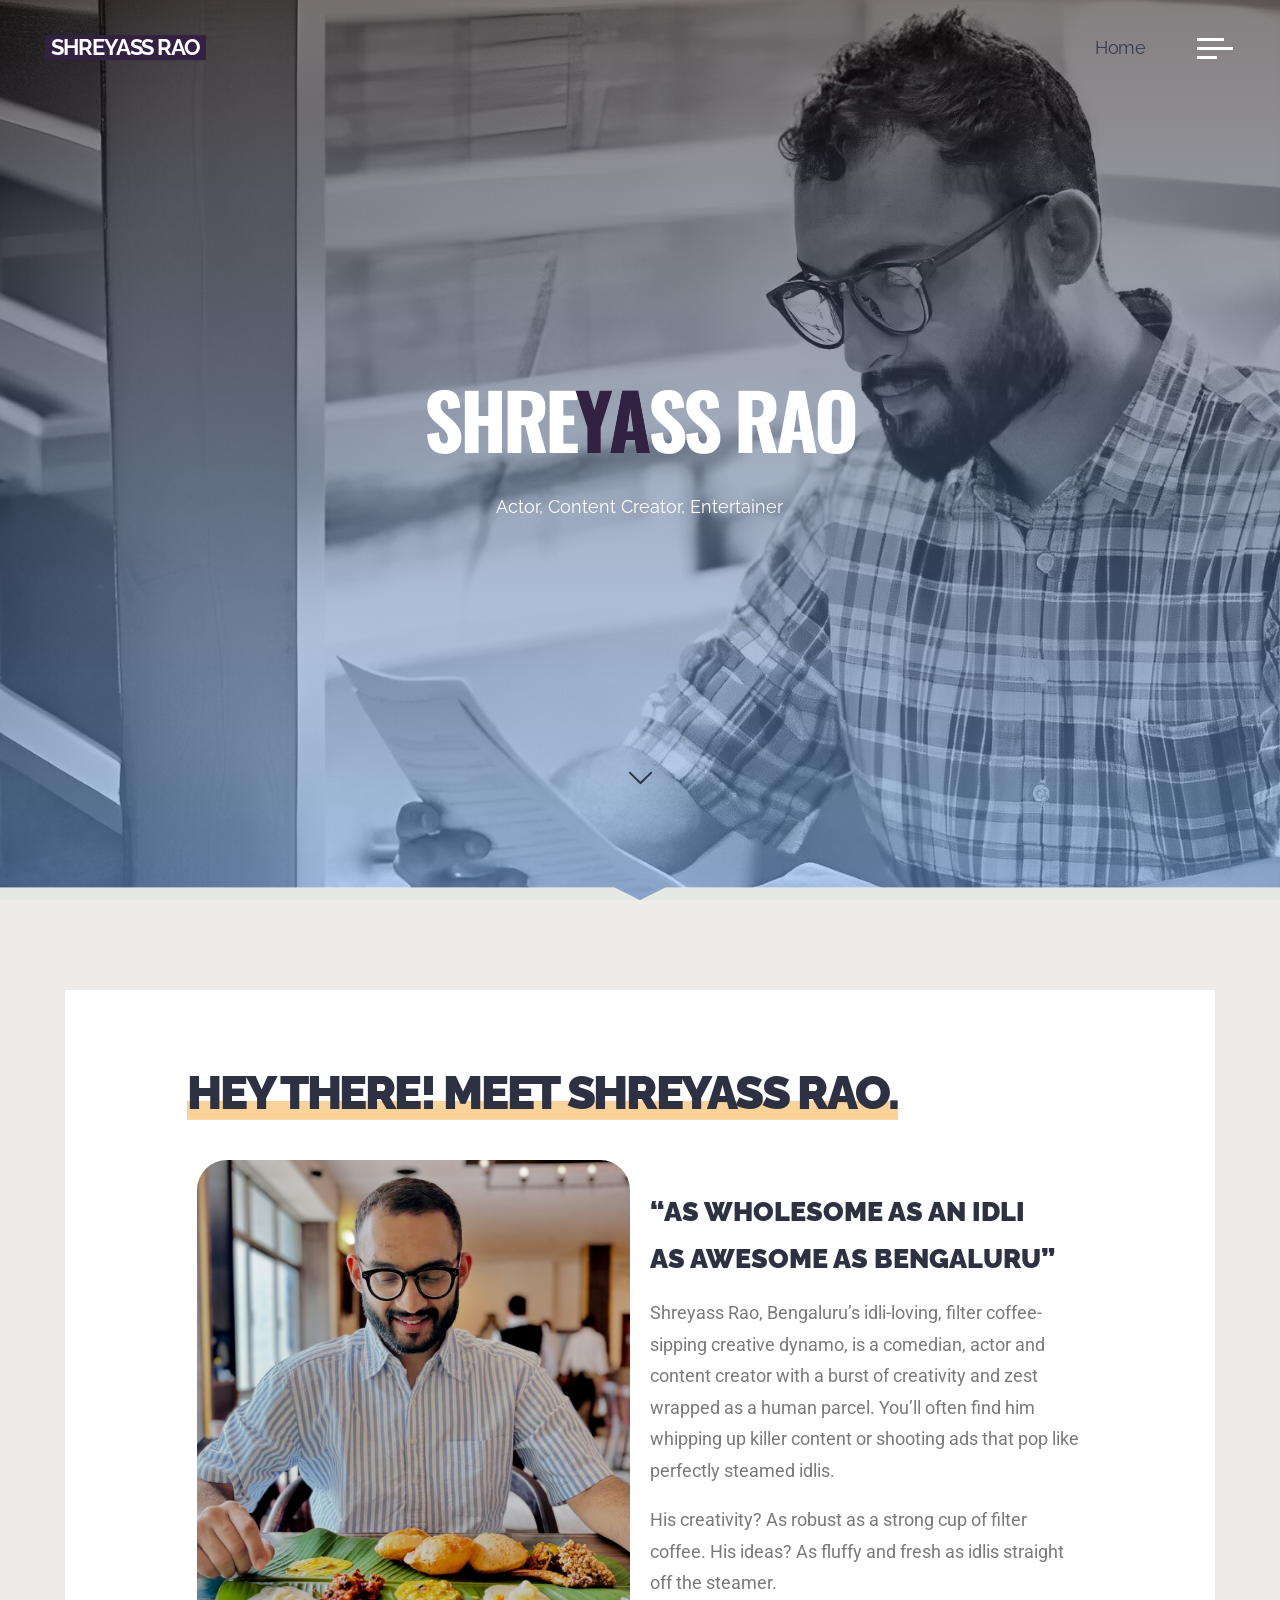
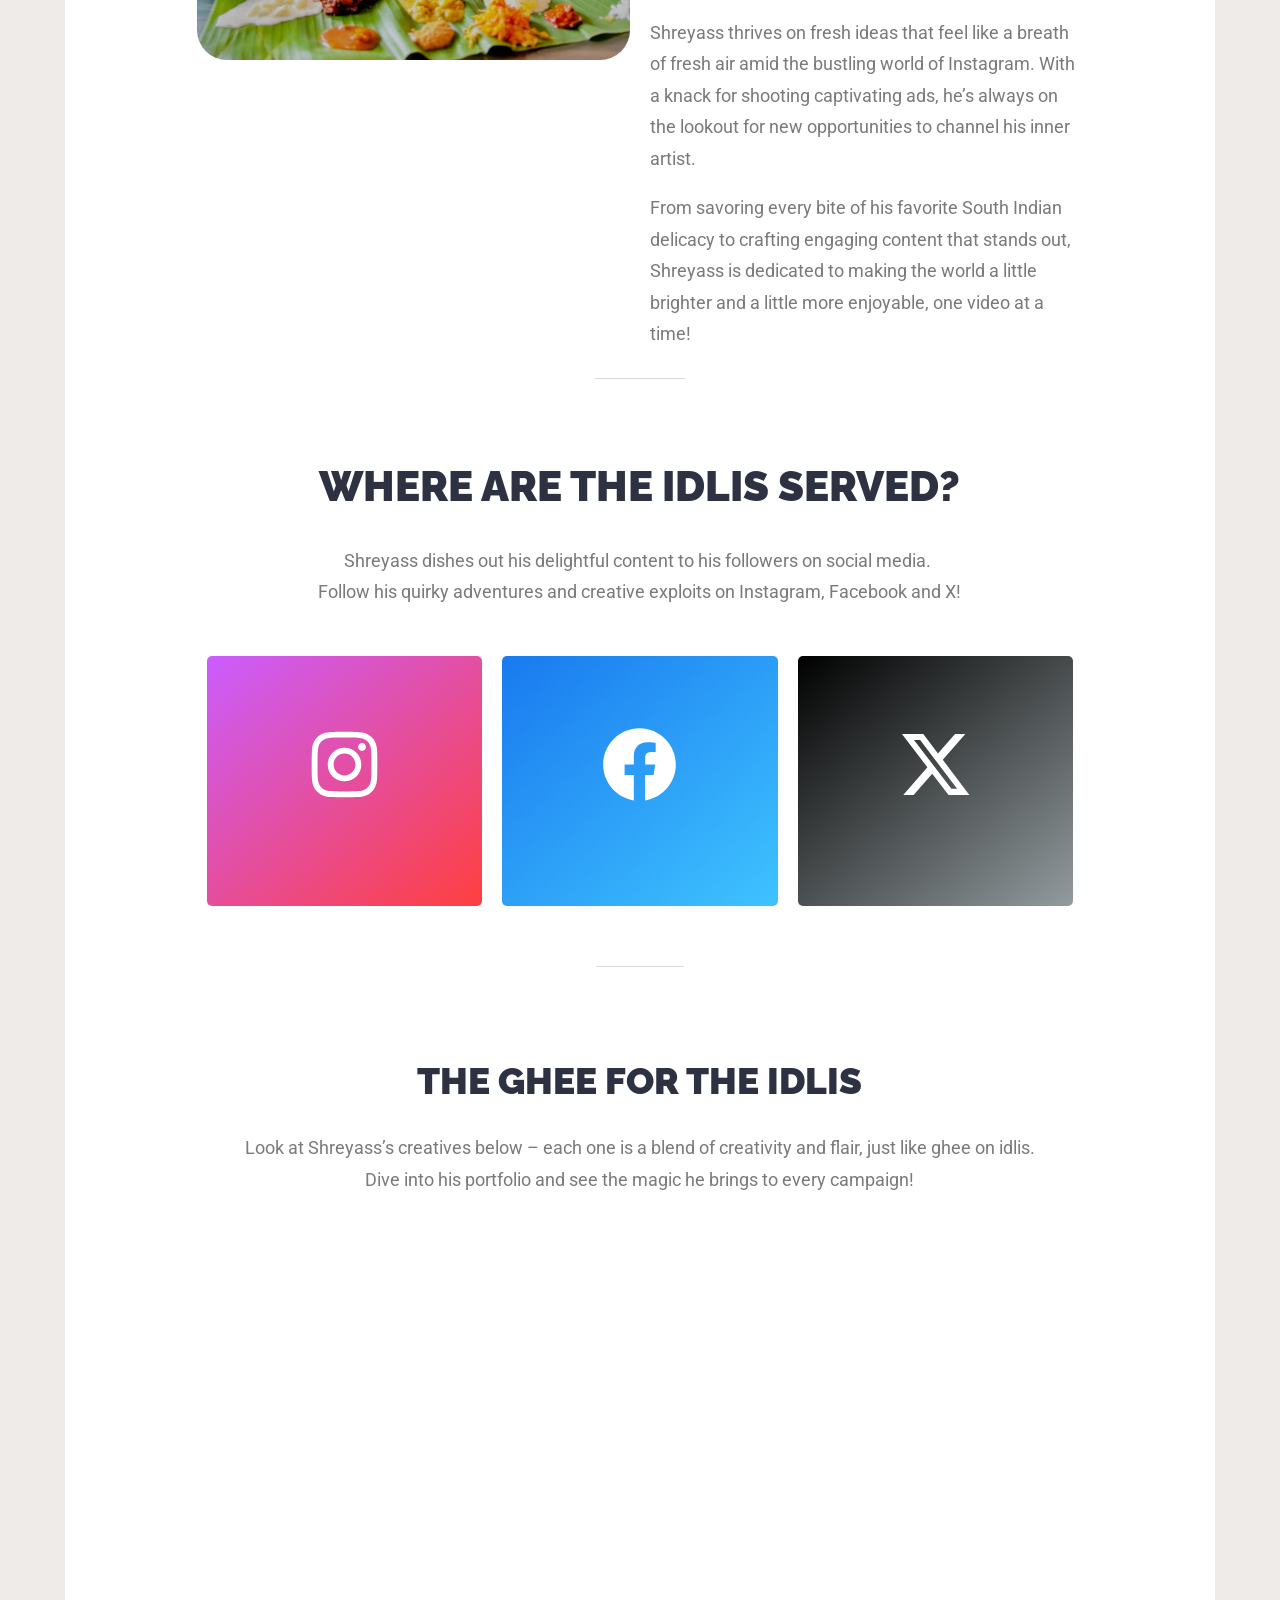
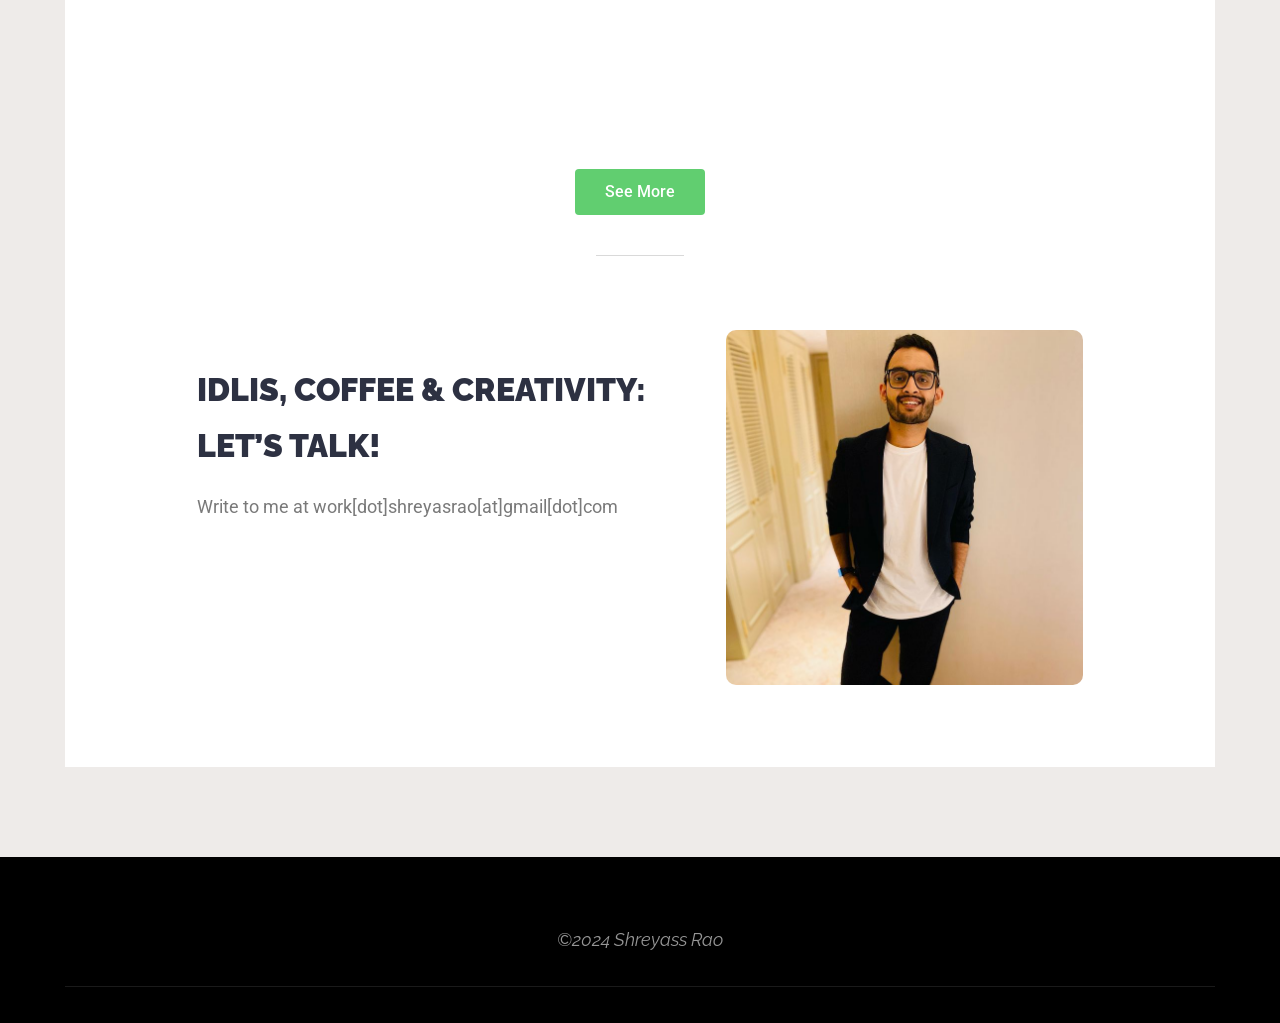
==== commit 860bbb0b: "Update index.html Updated footer" ====
--- a/index.html
+++ b/index.html
@@ -669,10 +669,6 @@
 			<div class="footer-inside">
 				<div id="site-copyright">&copy;2024 Shreyass Rao</div>			</div><!-- #footer-inside -->
 		</div><!-- #footer-top -->
-		<div id="footer-bottom">
-			<div class="footer-inside">
-				<div style="display:block; margin: 0.5em auto;">Powered by<a target="_blank" href="http://www.cryoutcreations.eu/wordpress-themes/sculpt" title="Bravada WordPress Theme by Cryout Creations"> Bravada</a> &amp; <a target="_blank" href="http://wordpress.org/" title="Semantic Personal Publishing Platform">  WordPress</a>.</div>			</div> <!-- #footer-inside -->
-		</div><!-- #footer-bottom -->
 	</footer>
 </div><!-- site-wrapper -->
 				<script type='text/javascript'>
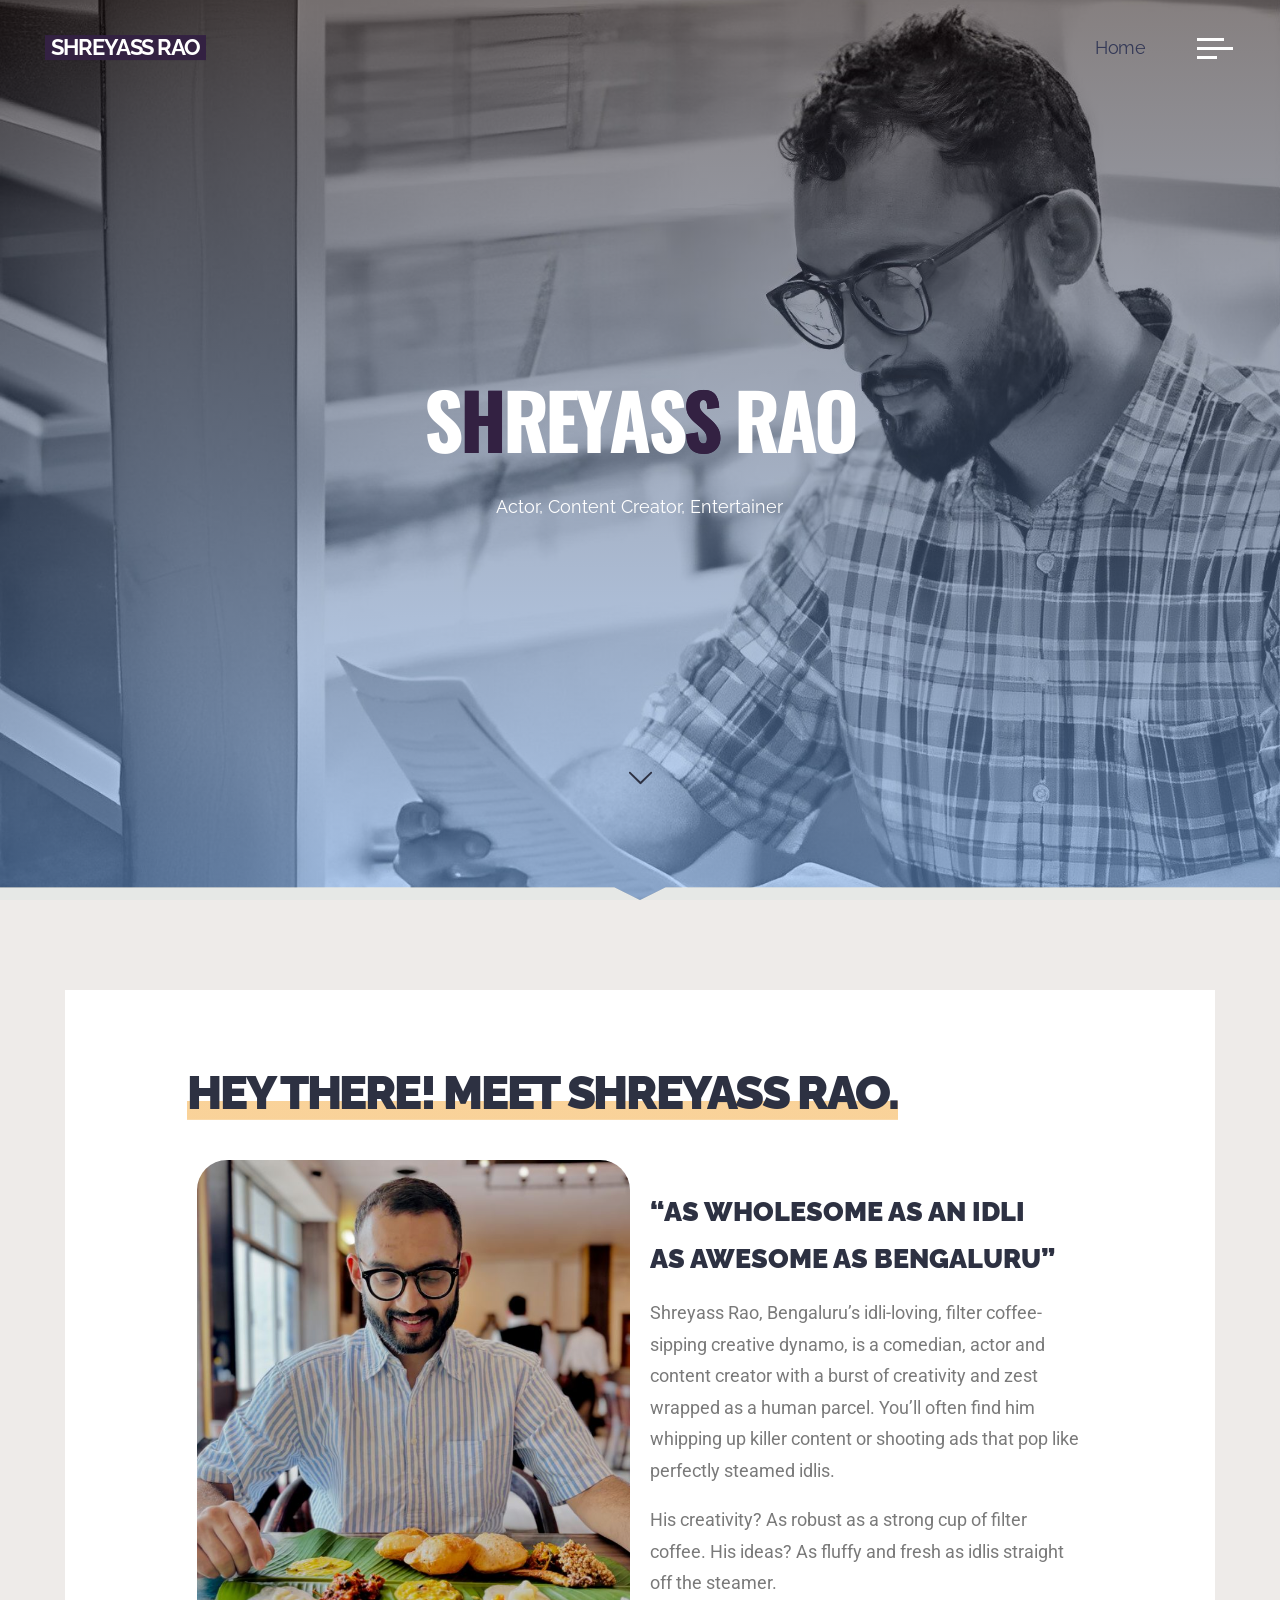
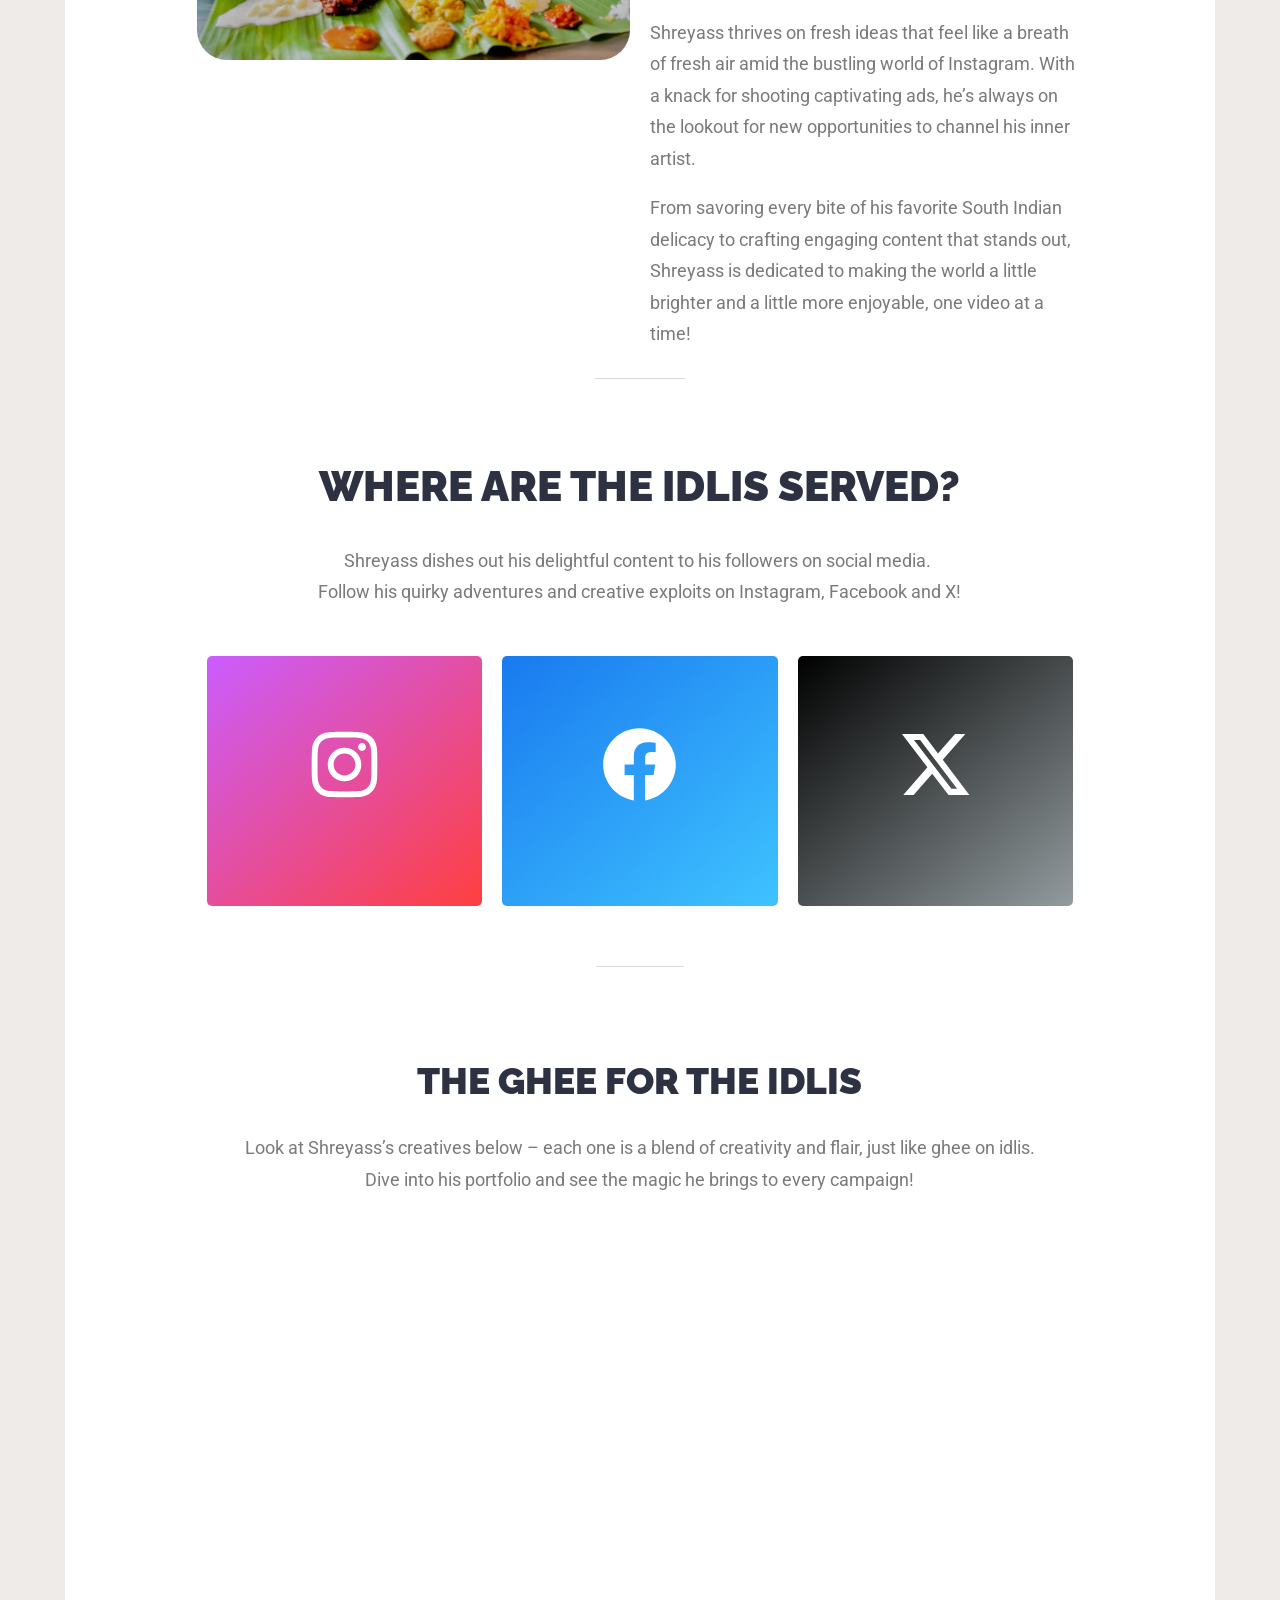
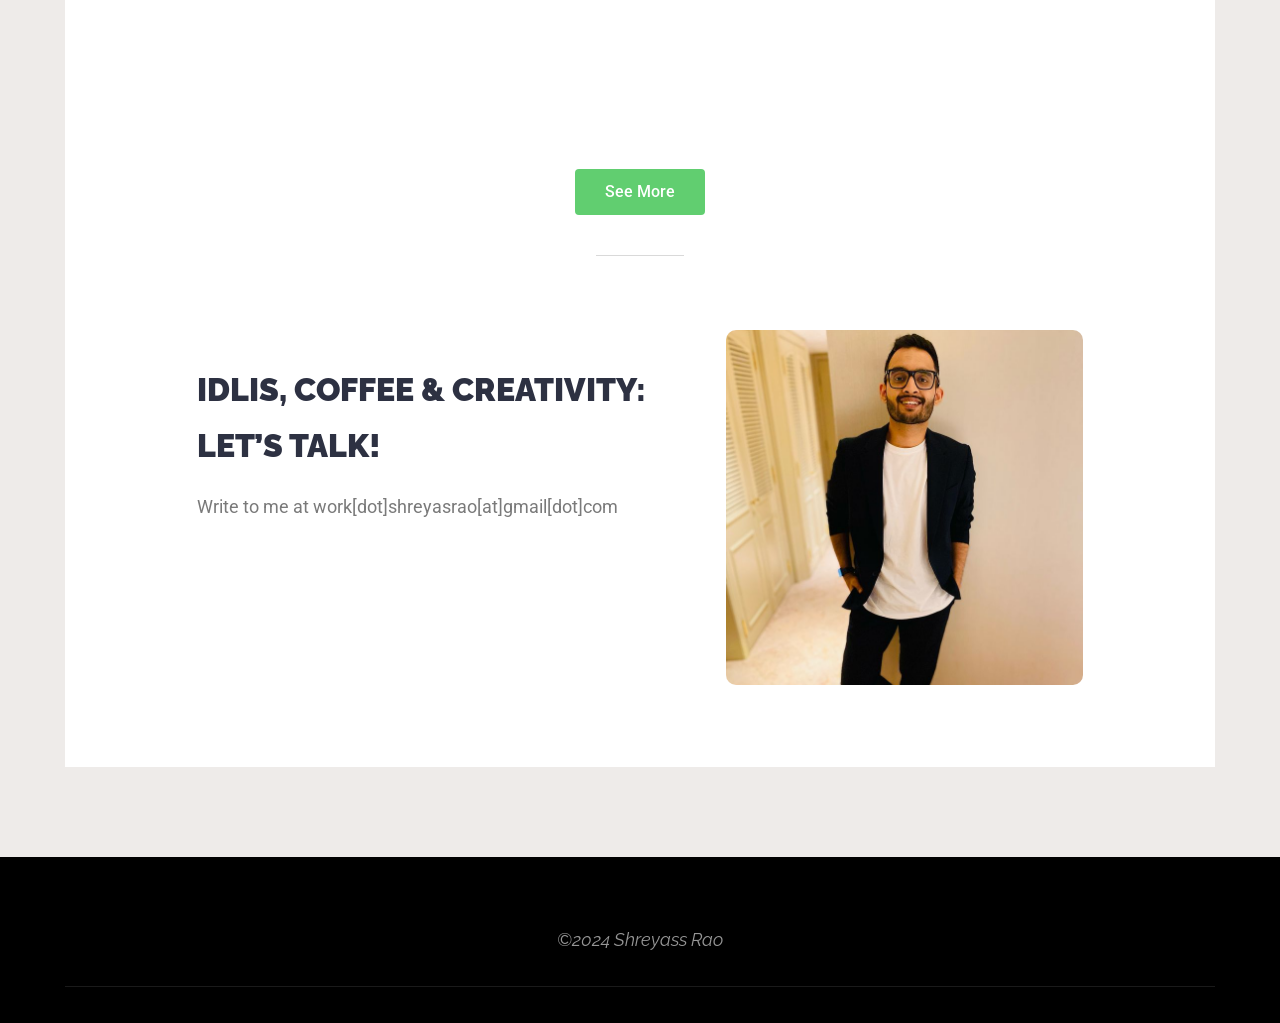
==== commit da07a4ce: "Update index.html Allowing CORS" ====
--- a/index.html
+++ b/index.html
@@ -12,6 +12,7 @@
 <link rel='dns-prefetch' href='http://fonts.googleapis.com/' />
 <link rel="alternate" type="application/rss+xml" title="Shreyass Rao &raquo; Feed" href="feed/index.html" />
 <link rel="alternate" type="application/rss+xml" title="Shreyass Rao &raquo; Comments Feed" href="comments/feed/index.html" />
+<?php header("Access-Control-Allow-Origin: *"); ?>
 <script>
 window._wpemojiSettings = {"baseUrl":"https:\/\/s.w.org\/images\/core\/emoji\/15.0.3\/72x72\/","ext":".png","svgUrl":"https:\/\/s.w.org\/images\/core\/emoji\/15.0.3\/svg\/","svgExt":".svg","source":{"concatemoji":"http:\/\/3.6.176.94\/wp-includes\/js\/wp-emoji-release.min.js?ver=6.6.1"}};
 /*! This file is auto-generated */
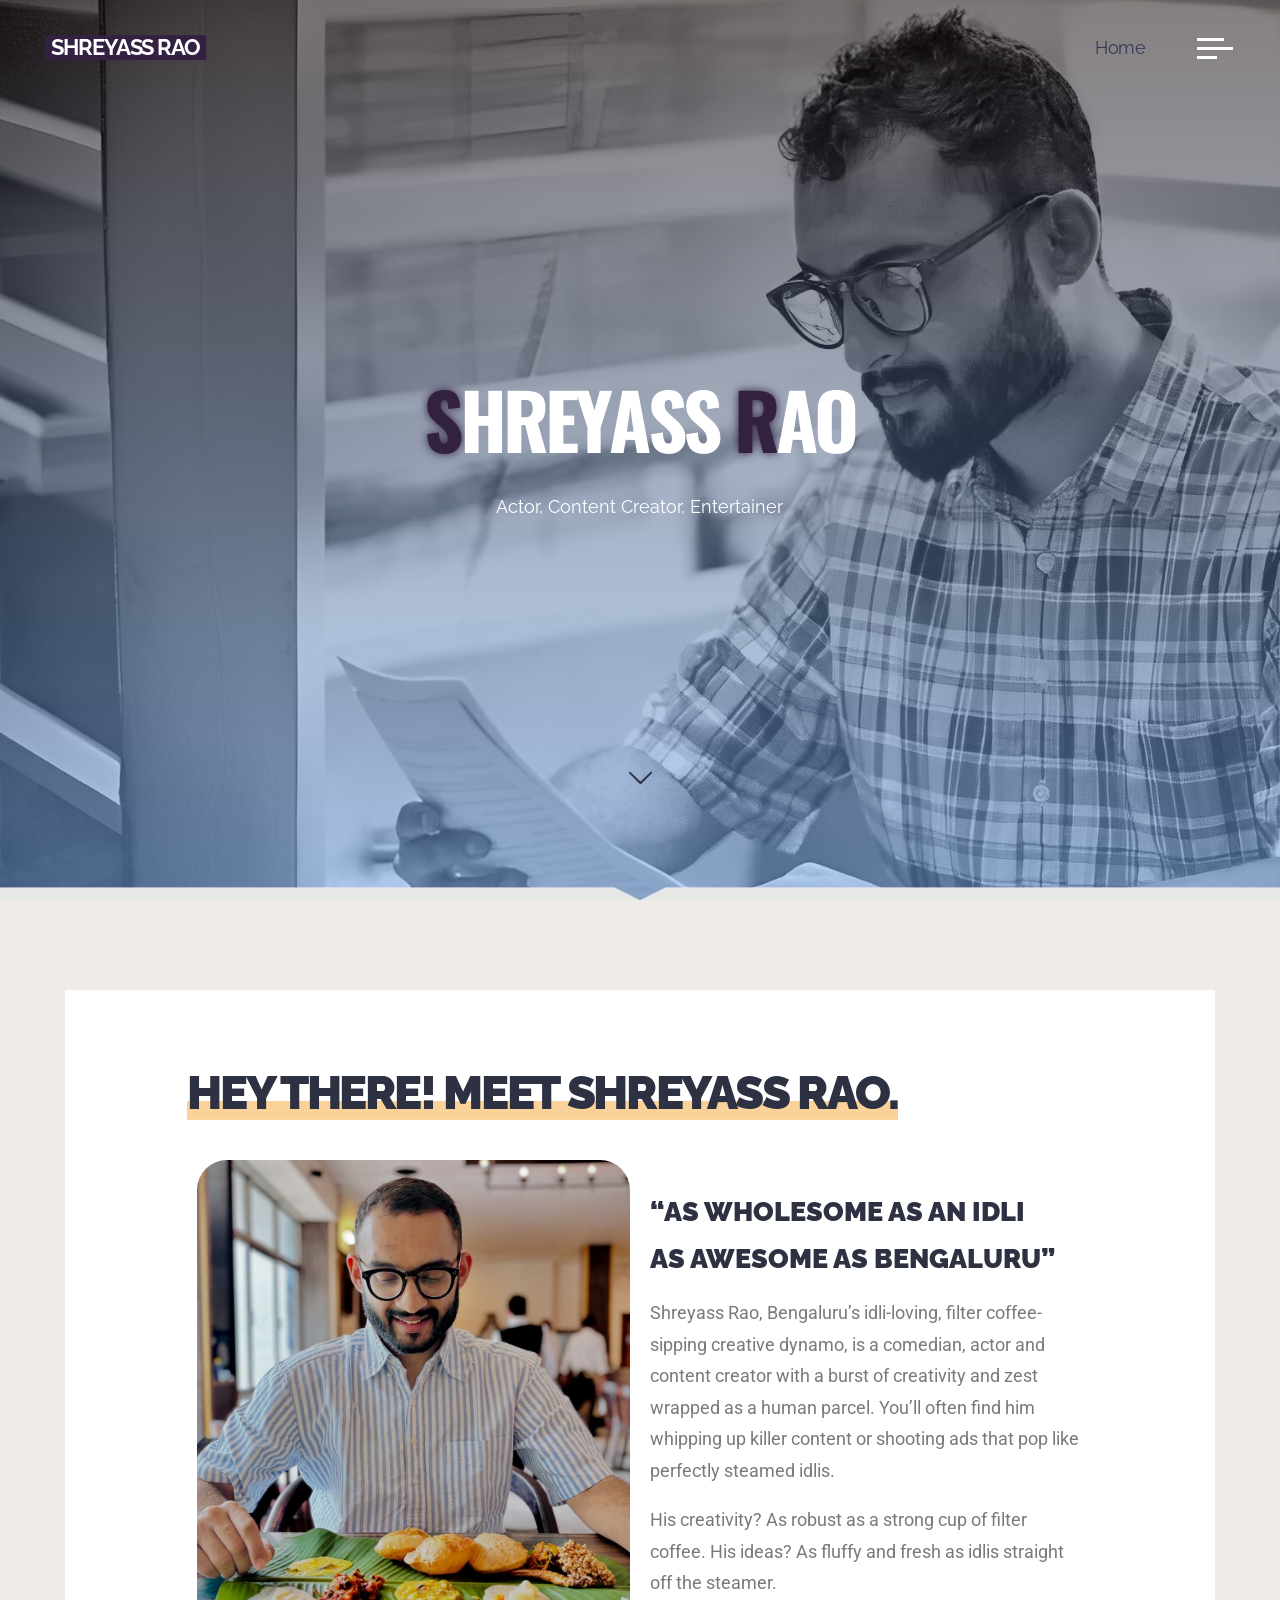
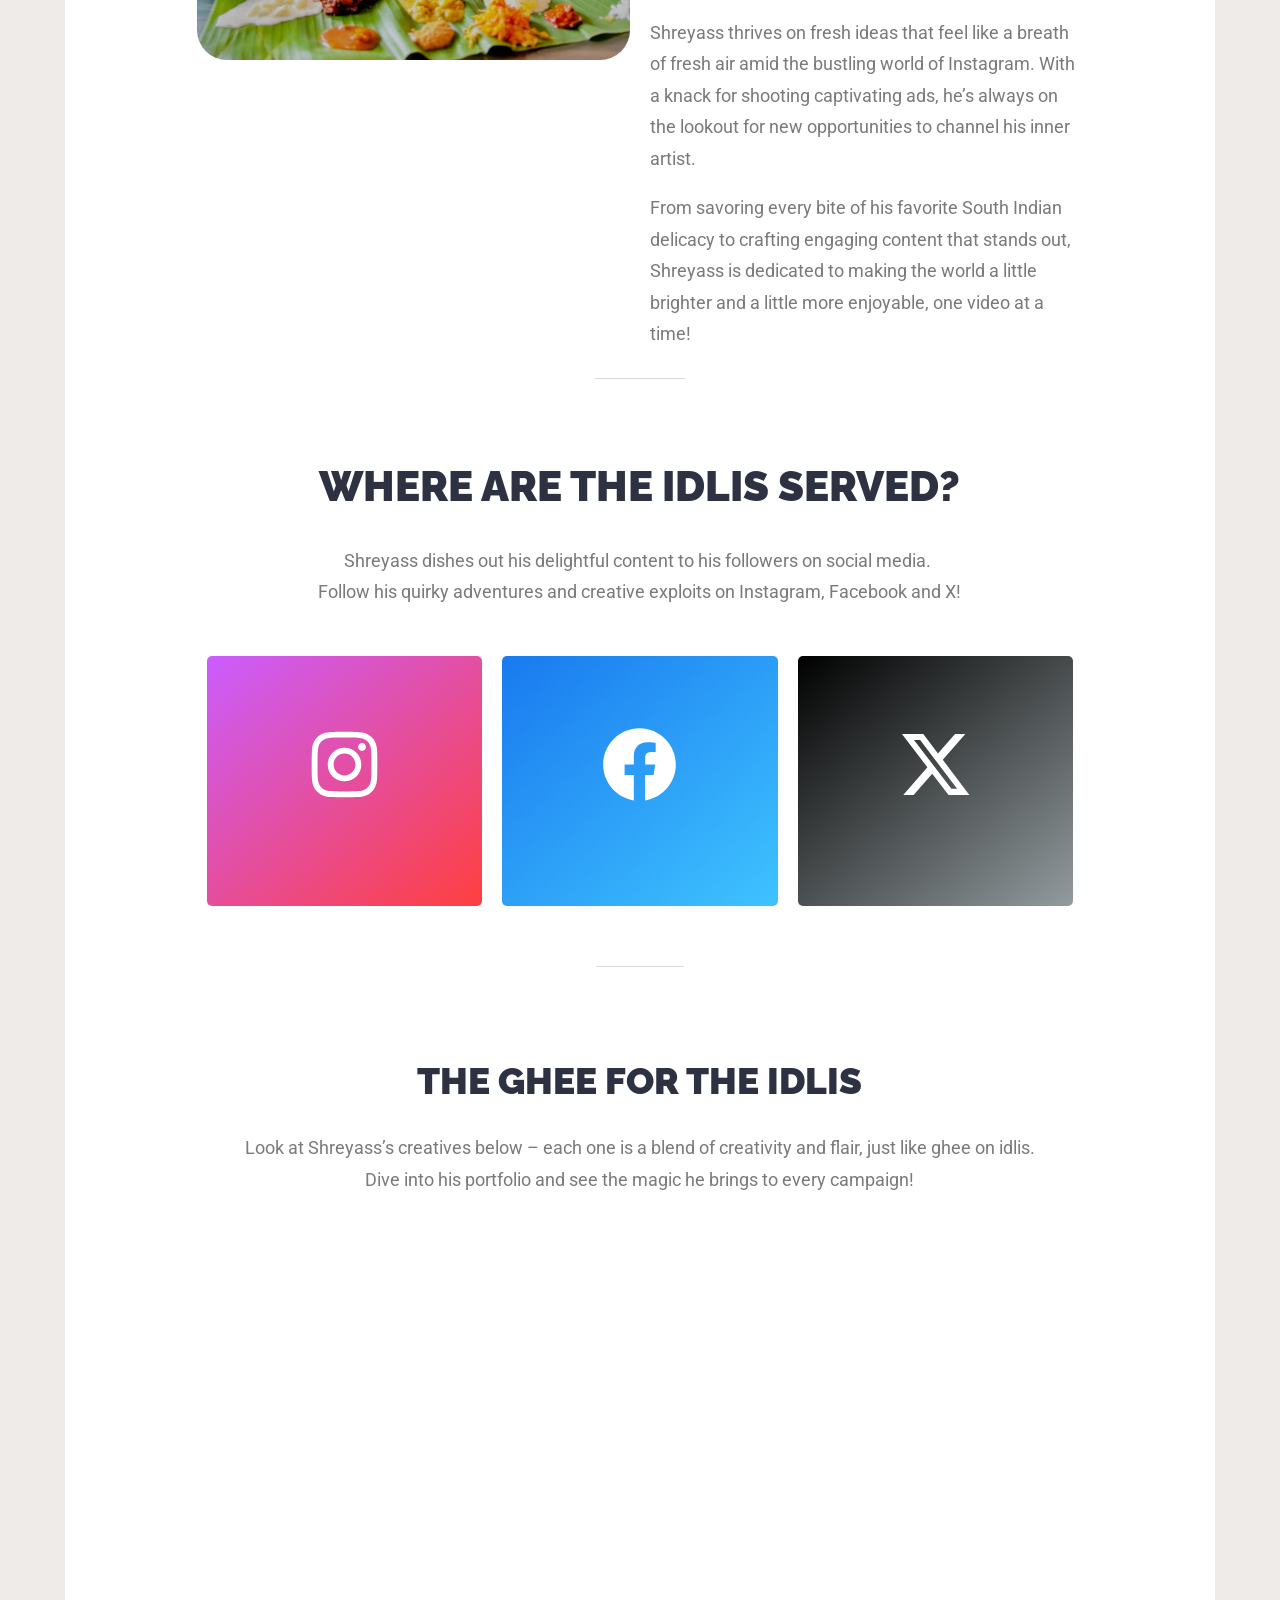
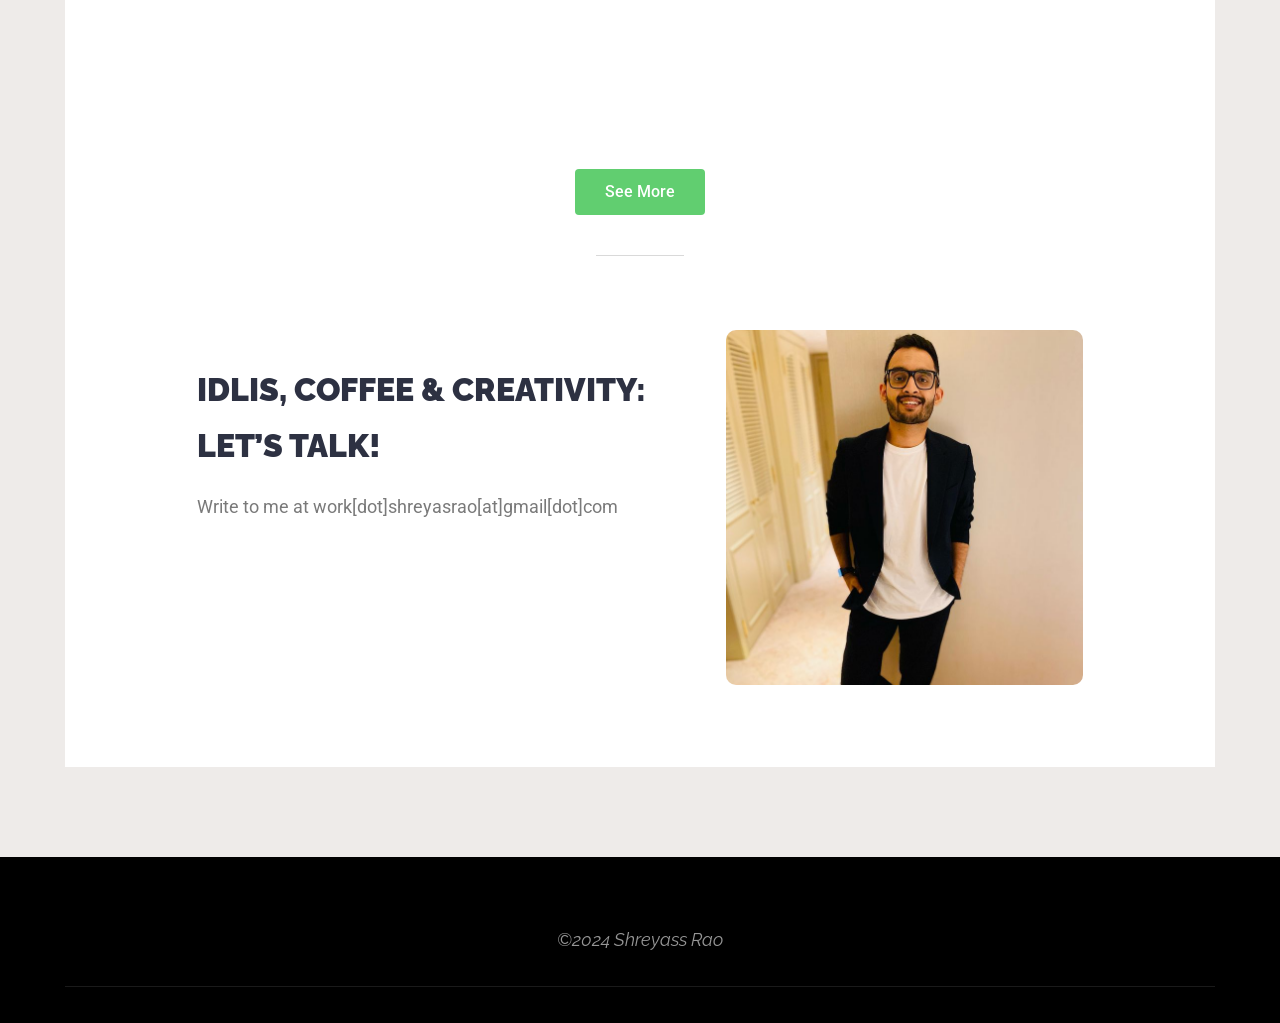
==== commit 7491766e: "Update index.html Adding roboto font" ====
--- a/index.html
+++ b/index.html
@@ -157,7 +157,11 @@
   border-top: 3px solid #bbb;
 }
 
-			</style></head>
+			</style>
+		<link rel="preconnect" href="https://fonts.googleapis.com">
+<link rel="preconnect" href="https://fonts.gstatic.com" crossorigin>
+<link href="https://fonts.googleapis.com/css2?family=Roboto:ital,wght@0,100;0,300;0,400;0,500;0,700;0,900;1,100;1,300;1,400;1,500;1,700;1,900&display=swap" rel="stylesheet">
+</head>
 
 <body class="home page-template-default page page-id-2 wp-embed-responsive bravada-landing-page bravada-image-none bravada-caption-one bravada-totop-normal bravada-stripped-table bravada-over-menu bravada-menu-right bravada-topsection-normal bravada-cropped-headerimage bravada-fullscreen-headerimage bravada-responsive-featured bravada-magazine-one bravada-magazine-layout bravada-comment-placeholder bravada-comment-icons bravada-normalizedtags bravada-animated-title bravada-lazy-noanimation bravada-article-animation-fade elementor-default elementor-kit-18 elementor-page elementor-page-2 sculpt-child" itemscope itemtype="http://schema.org/WebPage">
 			<a class="skip-link screen-reader-text" href="#main" title="Skip to content"> Skip to content </a>
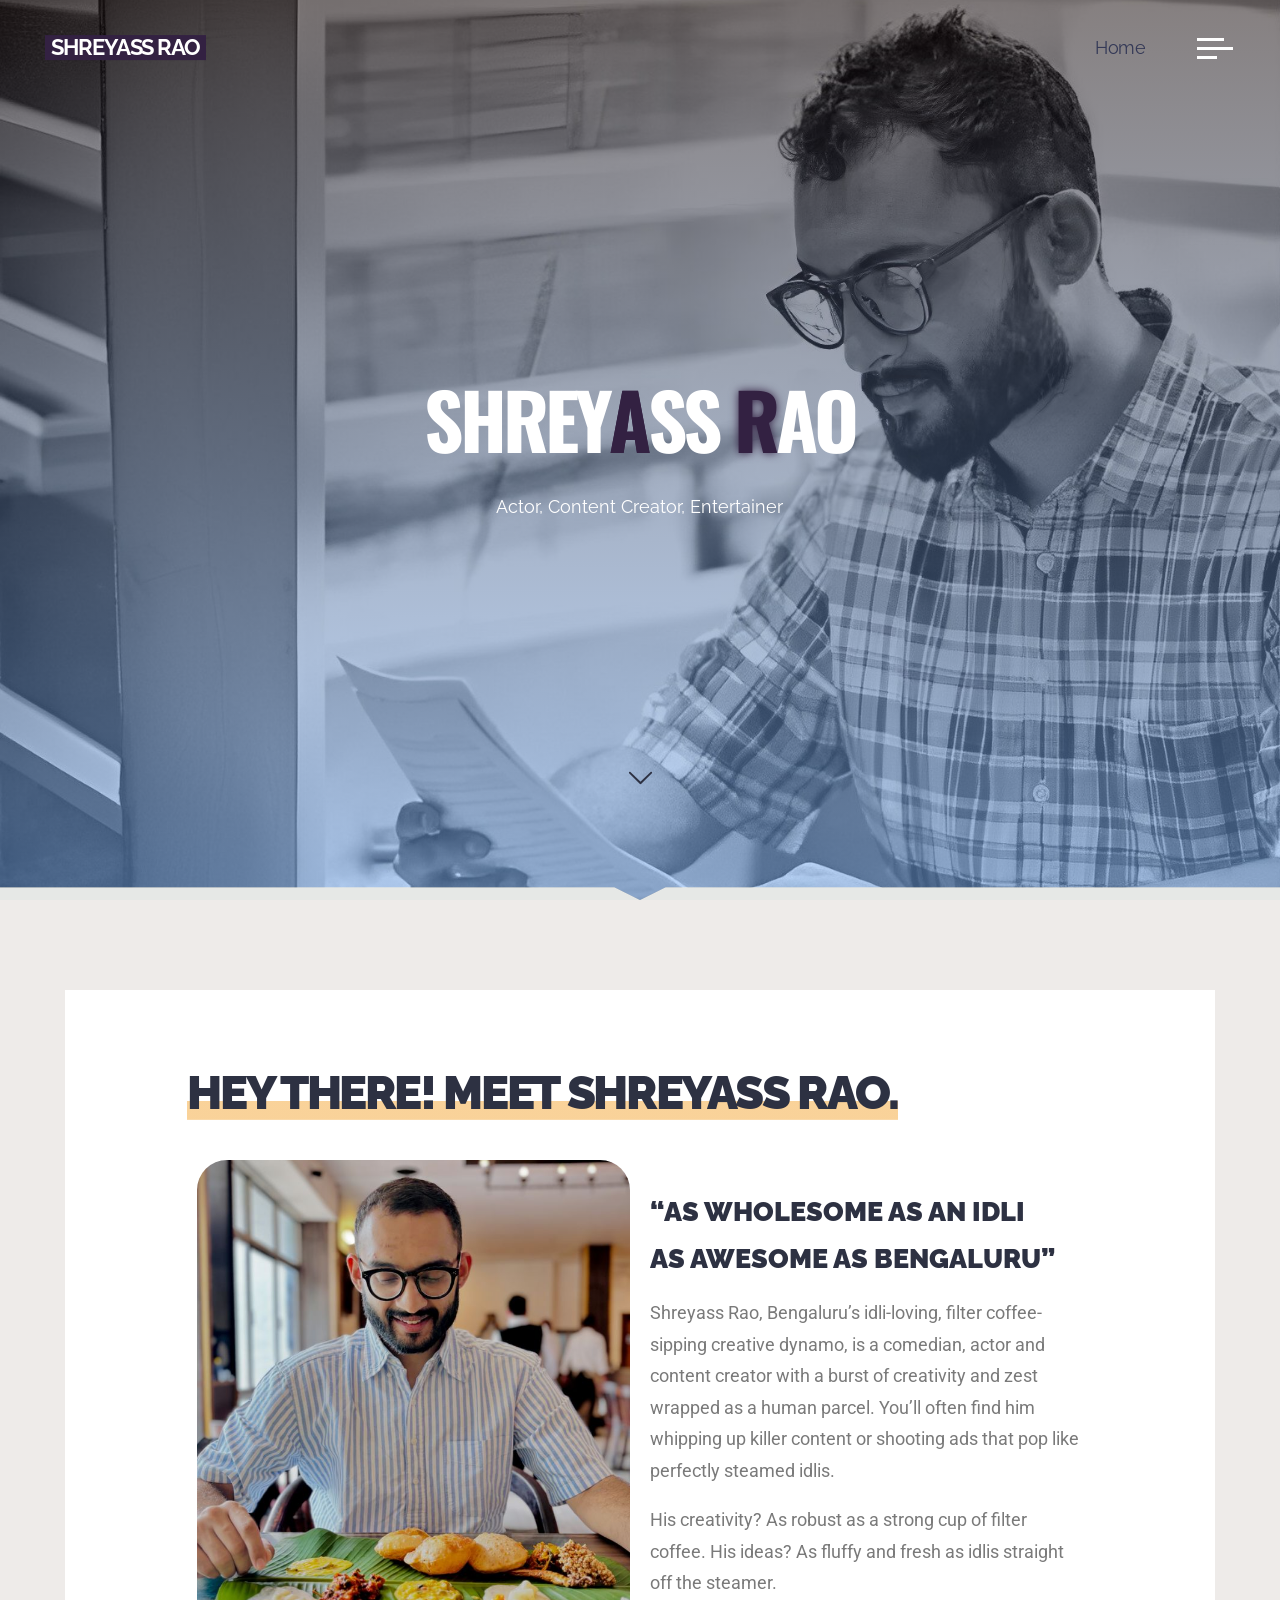
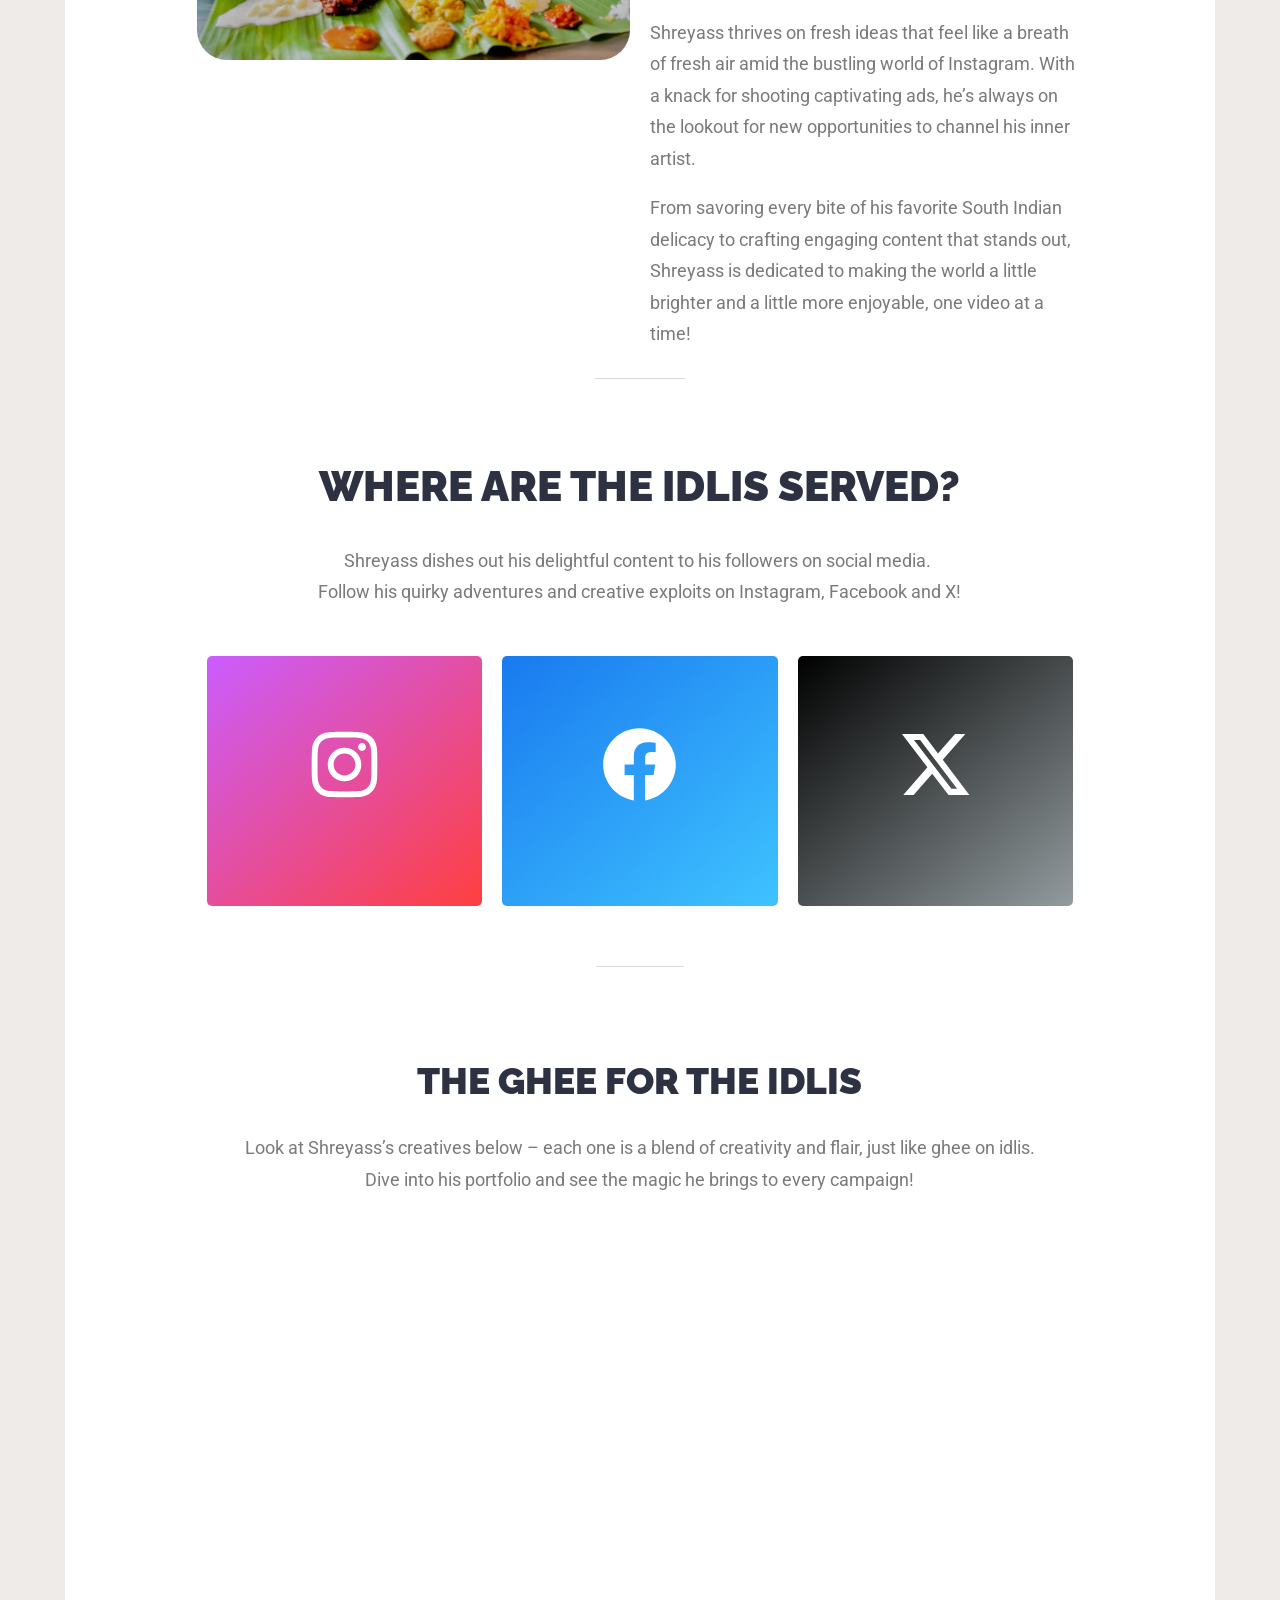
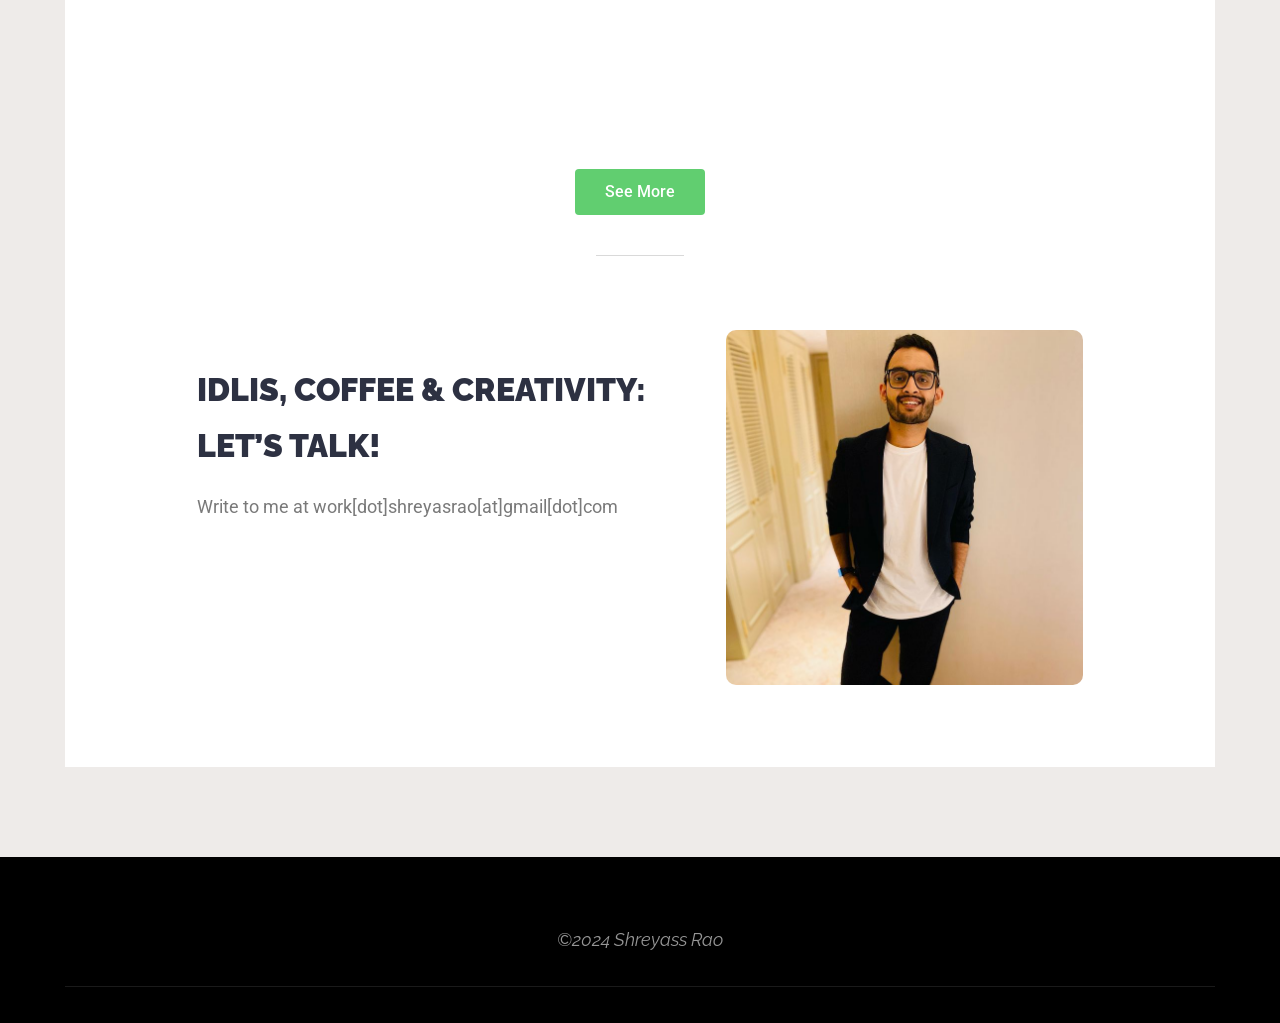
==== commit 1457f6ac: "Update index.html Adding Raleway font" ====
--- a/index.html
+++ b/index.html
@@ -153,14 +153,14 @@
 --wpforms-container-shadow-size-box-shadow: none;
 
 				}
-hr.solid {
-  border-top: 3px solid #bbb;
-}
-
 			</style>
 		<link rel="preconnect" href="https://fonts.googleapis.com">
-<link rel="preconnect" href="https://fonts.gstatic.com" crossorigin>
-<link href="https://fonts.googleapis.com/css2?family=Roboto:ital,wght@0,100;0,300;0,400;0,500;0,700;0,900;1,100;1,300;1,400;1,500;1,700;1,900&display=swap" rel="stylesheet">
+		<link rel="preconnect" href="https://fonts.gstatic.com" crossorigin>
+		<link href="https://fonts.googleapis.com/css2?family=Roboto:ital,wght@0,100;0,300;0,400;0,500;0,700;0,900;1,100;1,300;1,400;1,500;1,700;1,900&display=swap" rel="stylesheet">
+		<link rel="preconnect" href="https://fonts.googleapis.com">
+		<link rel="preconnect" href="https://fonts.gstatic.com" crossorigin>
+		<link href="https://fonts.googleapis.com/css2?family=Raleway:ital,wght@0,100..900;1,100..900&display=swap" rel="stylesheet">
+
 </head>
 
 <body class="home page-template-default page page-id-2 wp-embed-responsive bravada-landing-page bravada-image-none bravada-caption-one bravada-totop-normal bravada-stripped-table bravada-over-menu bravada-menu-right bravada-topsection-normal bravada-cropped-headerimage bravada-fullscreen-headerimage bravada-responsive-featured bravada-magazine-one bravada-magazine-layout bravada-comment-placeholder bravada-comment-icons bravada-normalizedtags bravada-animated-title bravada-lazy-noanimation bravada-article-animation-fade elementor-default elementor-kit-18 elementor-page elementor-page-2 sculpt-child" itemscope itemtype="http://schema.org/WebPage">
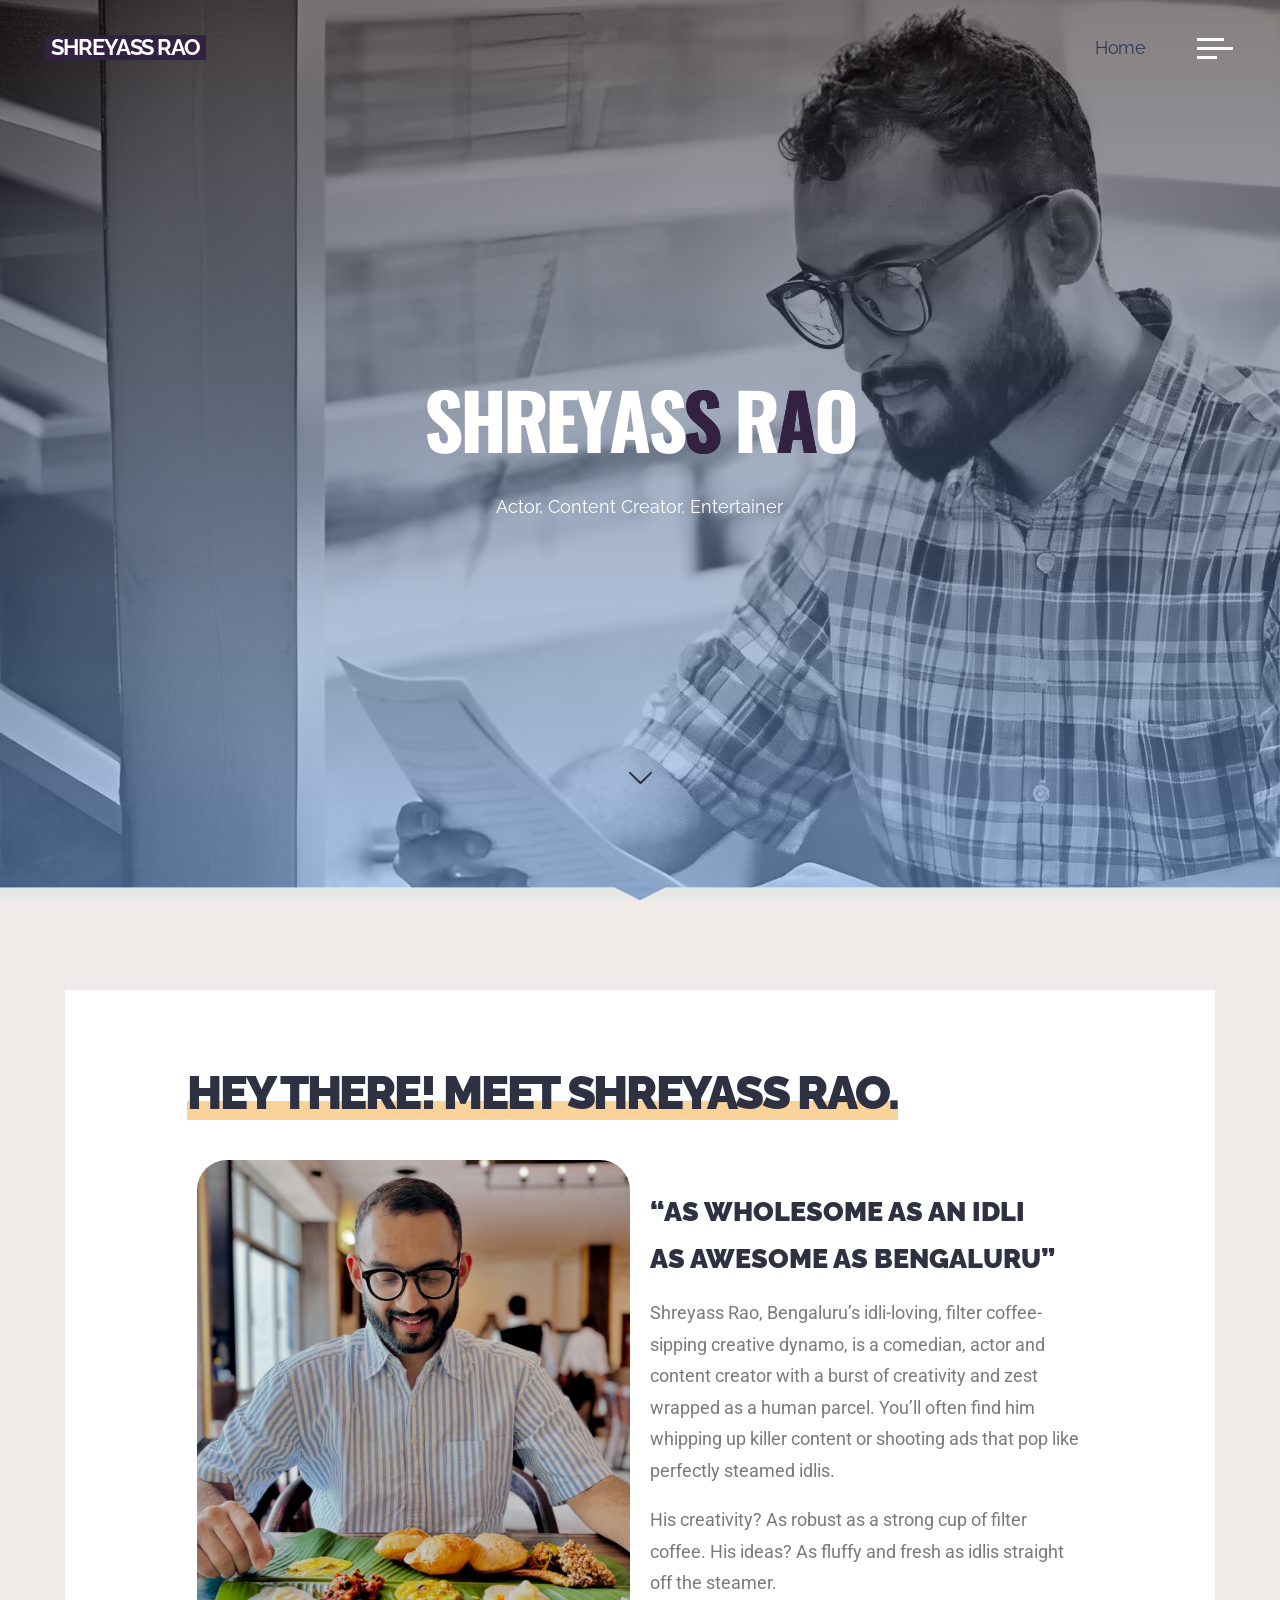
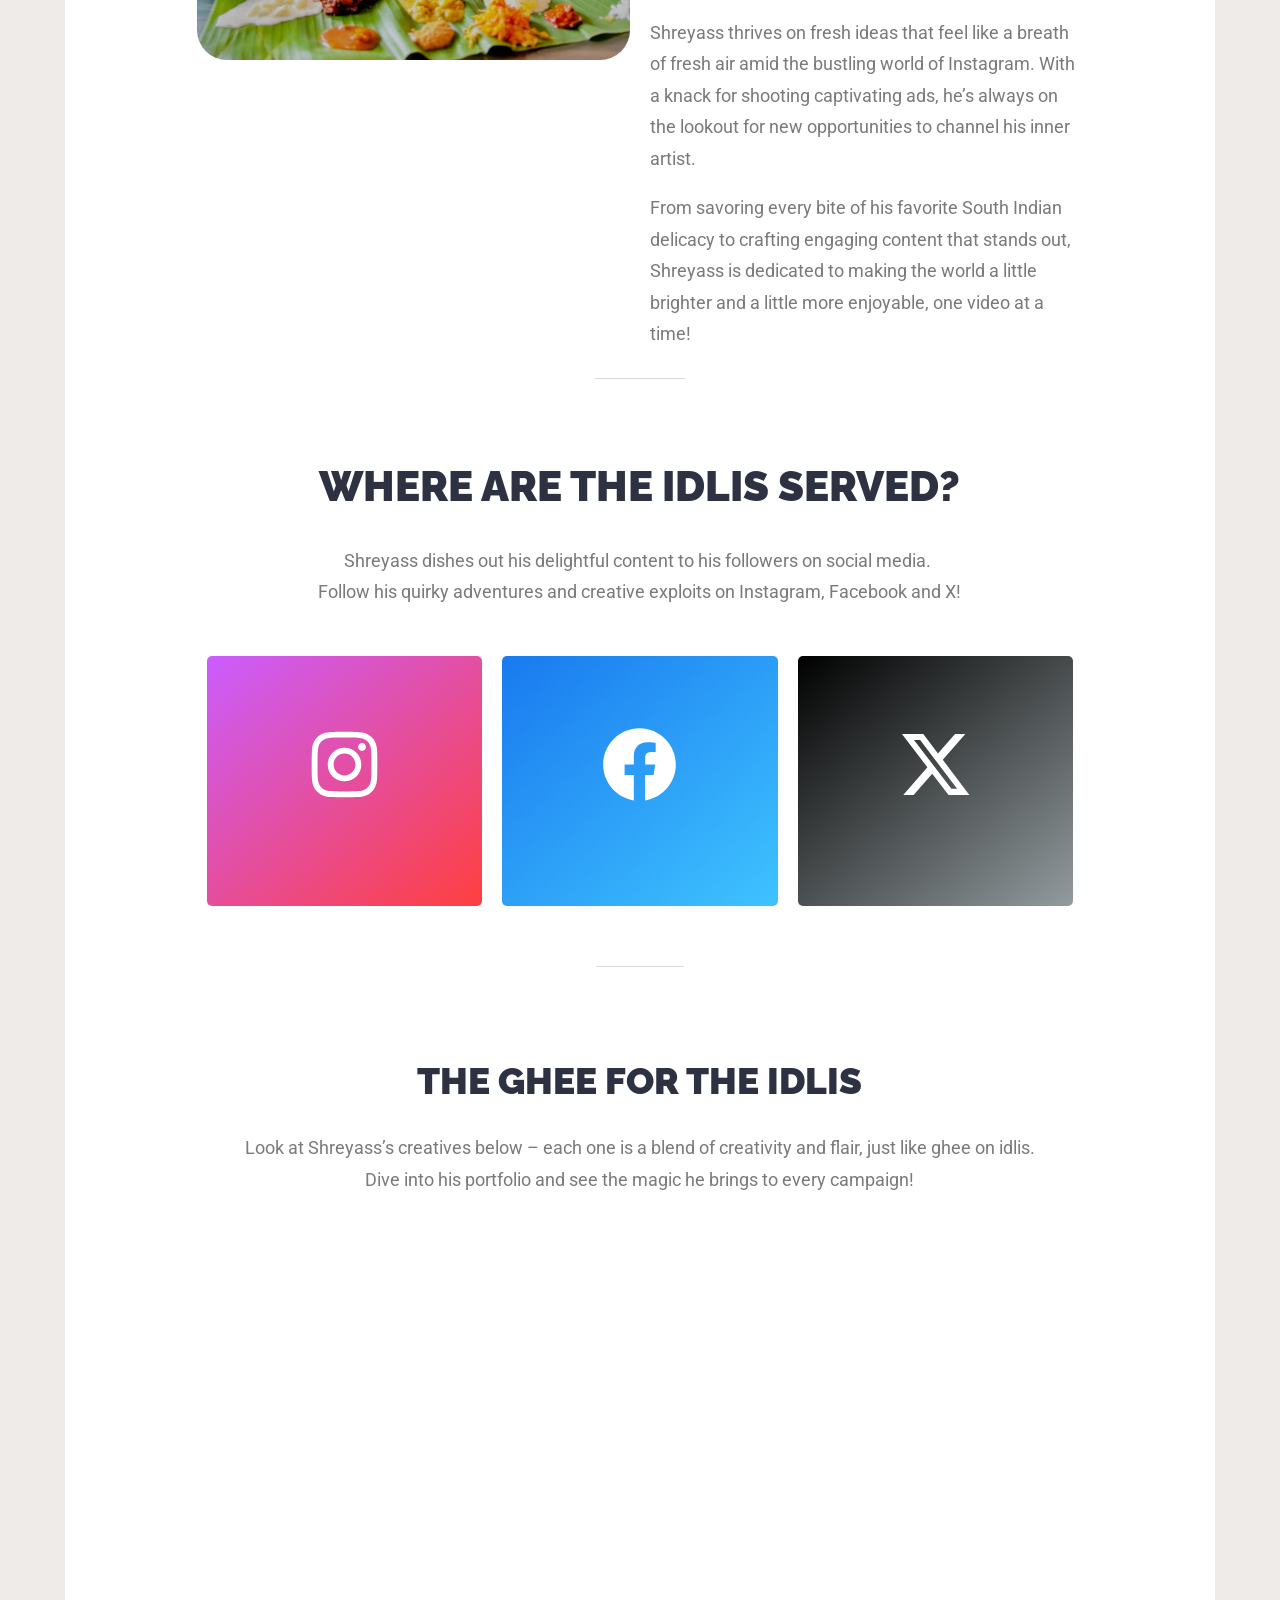
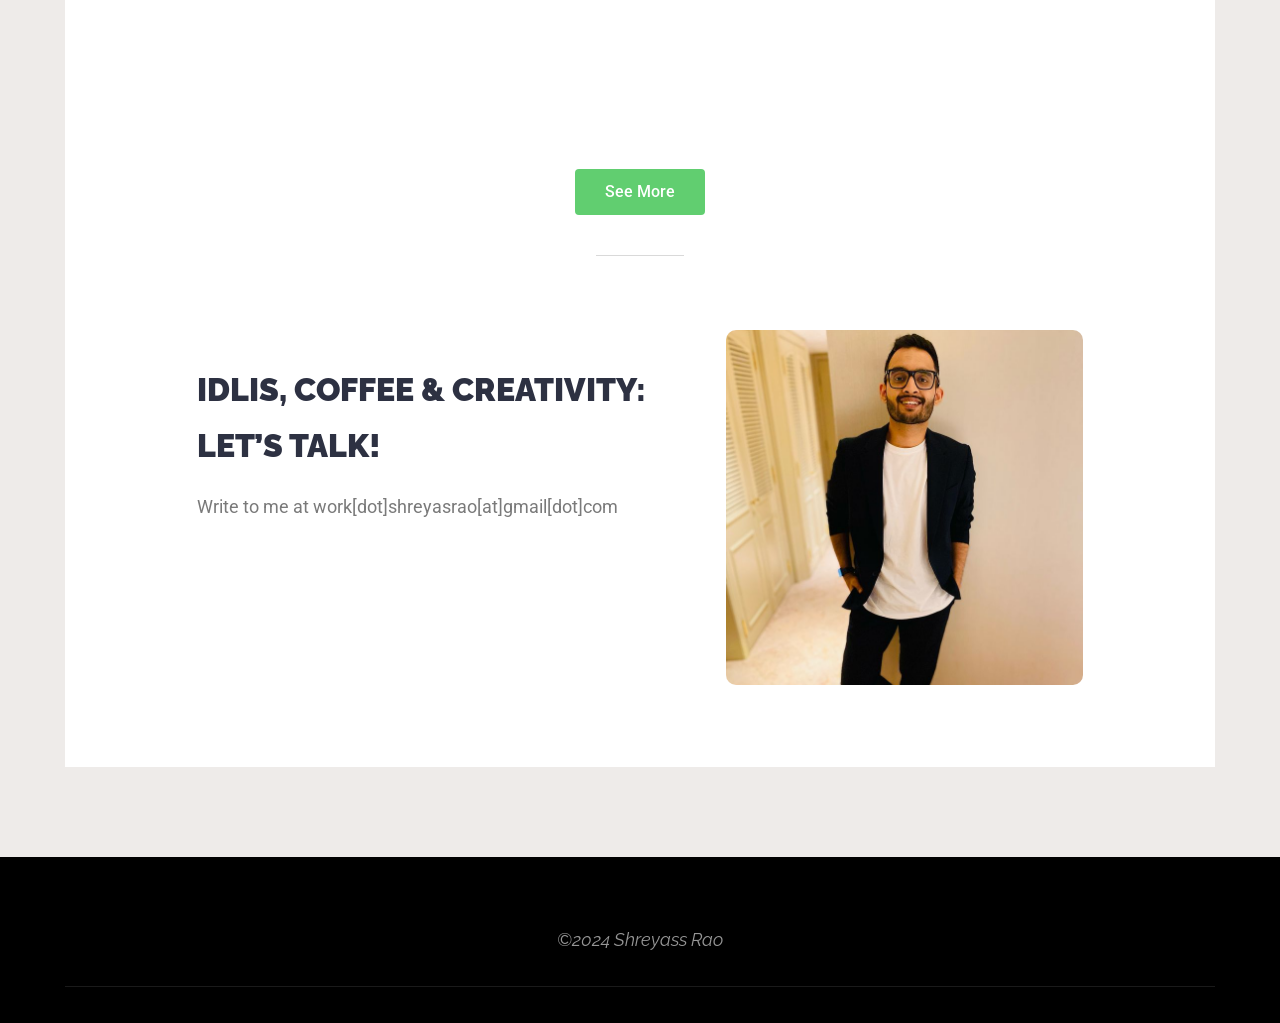
==== commit f65cdd5f: "Update index.html Adding Oswald font" ====
--- a/index.html
+++ b/index.html
@@ -49,7 +49,6 @@
 </style>
 <link rel='stylesheet' id='sculpt-css' href='wp-content/themes/sculpt/stylecfa9.css?ver=1.1.2' media='all' />
 <link rel='stylesheet' id='bravada-themefonts-css' href='wp-content/themes/bravada/resources/fonts/fontfacescfa9.css?ver=1.1.2' media='all' />
-<link rel='stylesheet' id='bravada-googlefonts-css' href='http://fonts.googleapis.com/css?family=Raleway%3A%7COswald%3A%7CMuli%3A%7CRaleway%3A100%2C200%2C300%2C400%2C500%2C600%2C700%2C800%2C900%7COswald%3A900%7CMuli%3A300&amp;ver=1.1.2' media='all' />
 <link rel='stylesheet' id='elementor-frontend-css' href='wp-content/plugins/elementor/assets/css/frontend-lite.min28fc.css?ver=3.23.3' media='all' />
 <link rel='stylesheet' id='eael-general-css' href='wp-content/plugins/essential-addons-for-elementor-lite/assets/front-end/css/view/general.min9cb2.css?ver=5.9.27' media='all' />
 <link rel='stylesheet' id='eael-2-css' href='wp-content/uploads/essential-addons-elementor/eael-299a7.css?ver=1722172454' media='all' />
@@ -160,6 +159,9 @@
 		<link rel="preconnect" href="https://fonts.googleapis.com">
 		<link rel="preconnect" href="https://fonts.gstatic.com" crossorigin>
 		<link href="https://fonts.googleapis.com/css2?family=Raleway:ital,wght@0,100..900;1,100..900&display=swap" rel="stylesheet">
+		<link rel="preconnect" href="https://fonts.googleapis.com">
+		<link rel="preconnect" href="https://fonts.gstatic.com" crossorigin>
+		<link href="https://fonts.googleapis.com/css2?family=Oswald:wght@200..700&family=Raleway:ital,wght@0,100..900;1,100..900&display=swap" rel="stylesheet">
 
 </head>
 
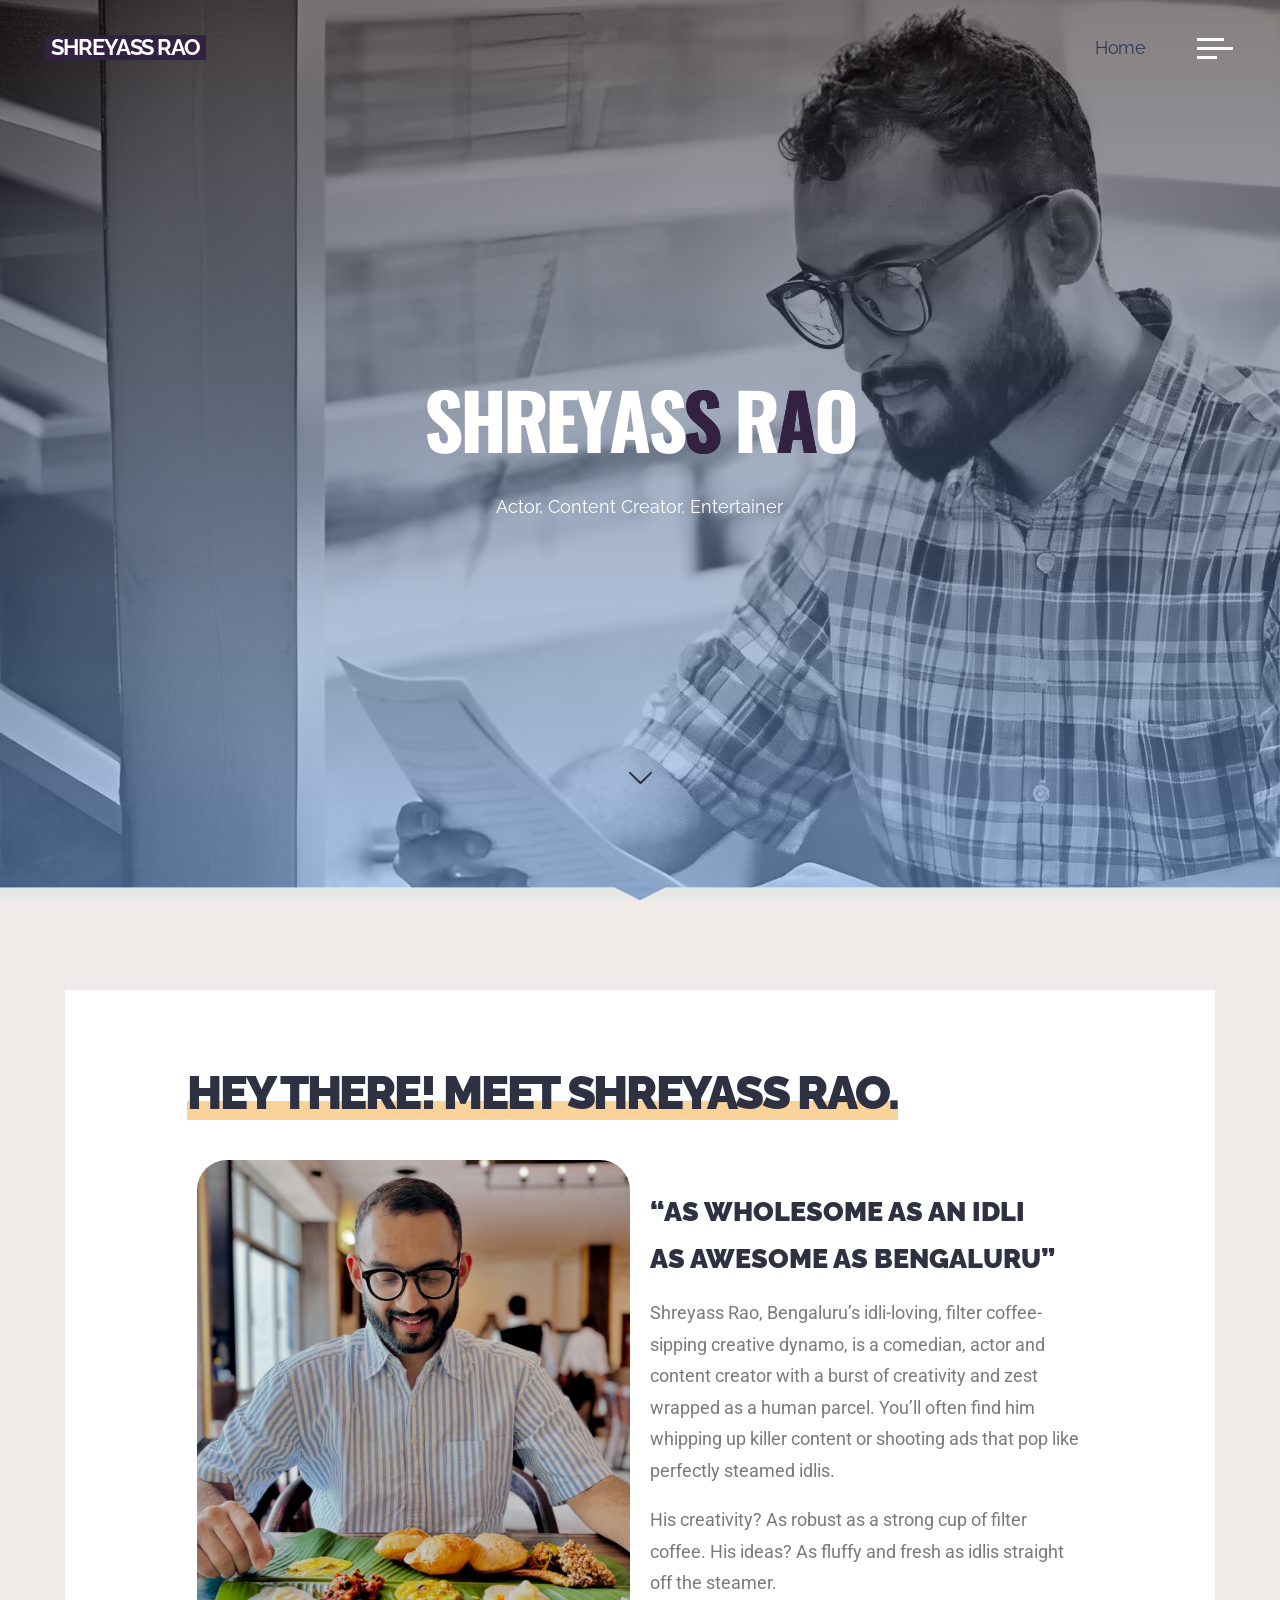
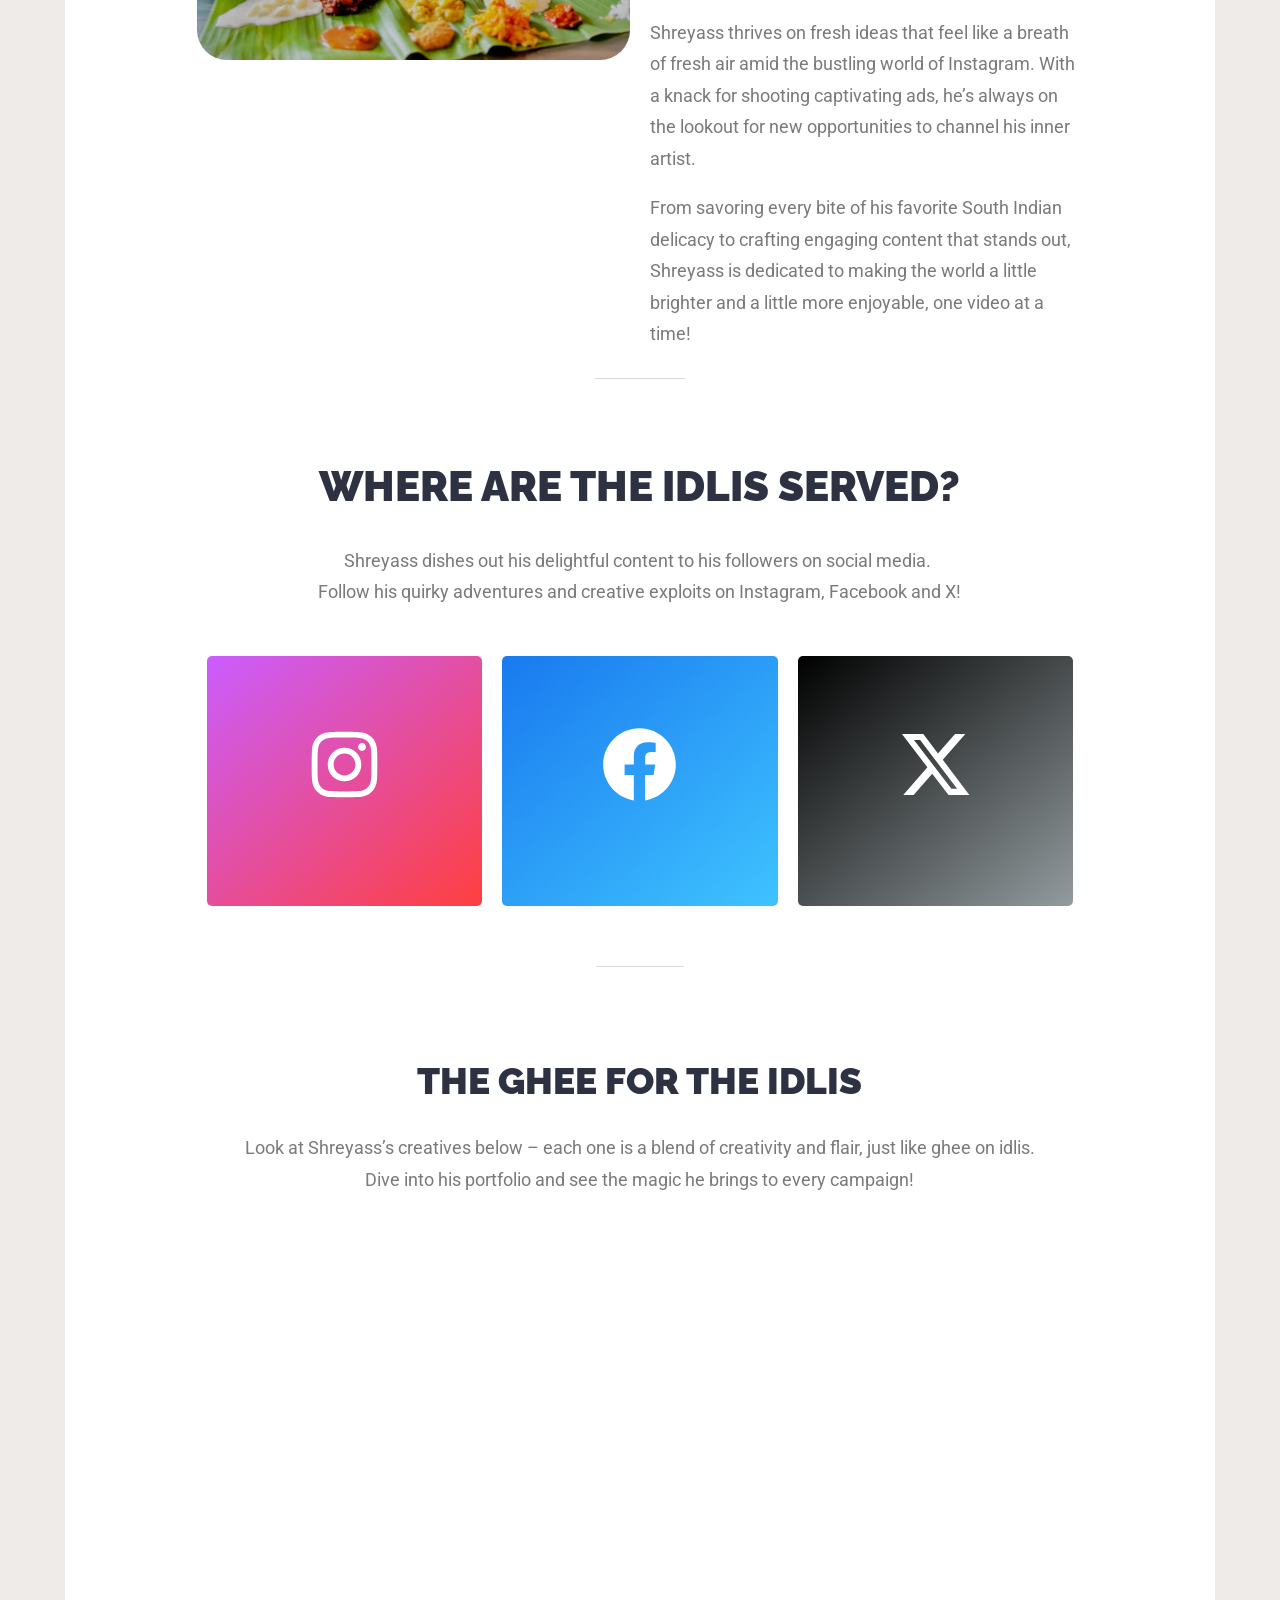
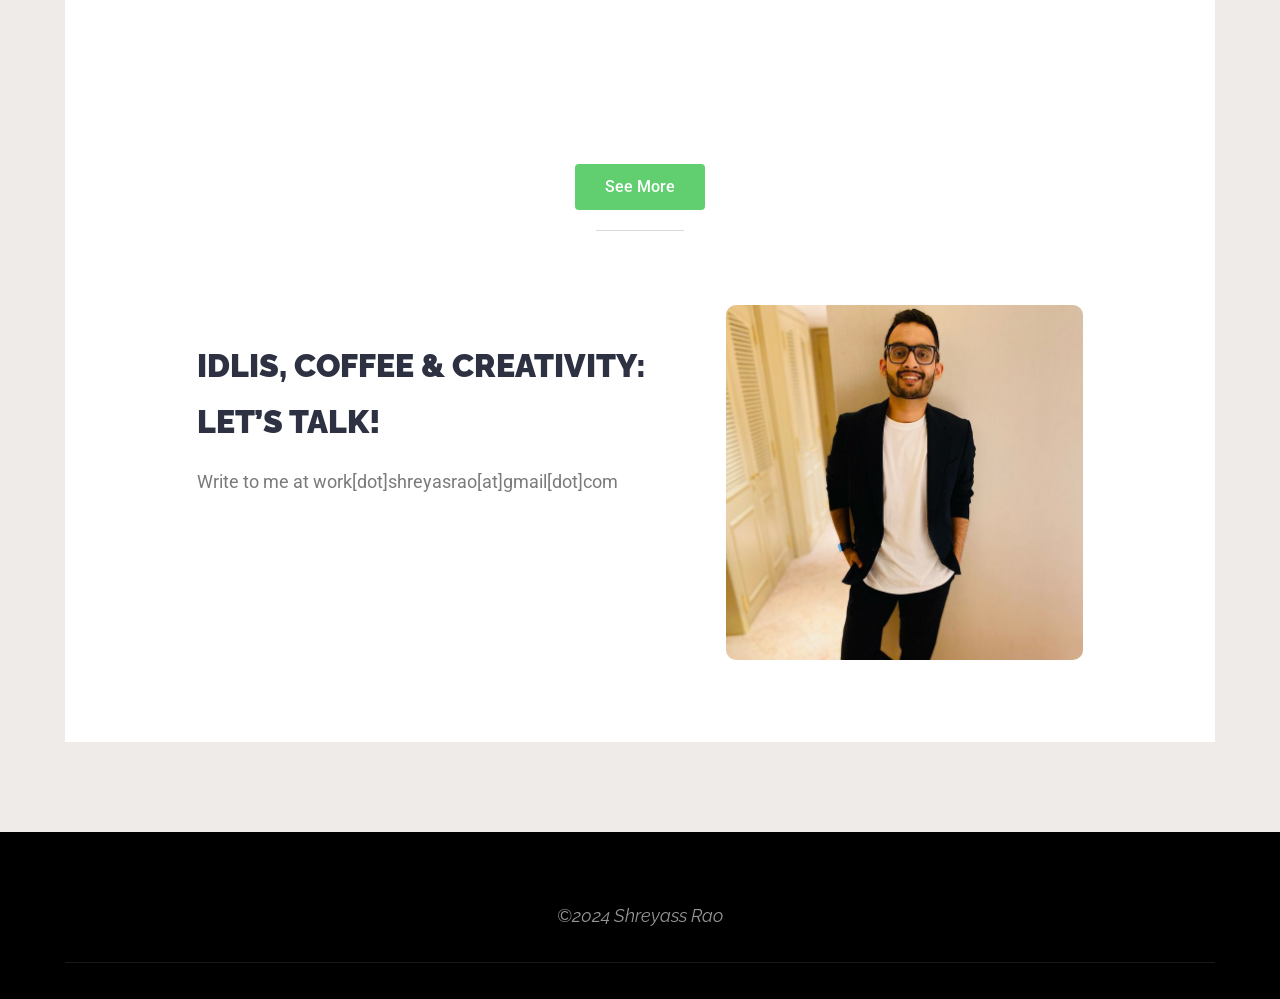
==== commit 5a944f64: "Update index.html Changing videos to iframes" ====
--- a/index.html
+++ b/index.html
@@ -14,7 +14,7 @@
 <link rel="alternate" type="application/rss+xml" title="Shreyass Rao &raquo; Comments Feed" href="comments/feed/index.html" />
 <?php header("Access-Control-Allow-Origin: *"); ?>
 <script>
-window._wpemojiSettings = {"baseUrl":"https:\/\/s.w.org\/images\/core\/emoji\/15.0.3\/72x72\/","ext":".png","svgUrl":"https:\/\/s.w.org\/images\/core\/emoji\/15.0.3\/svg\/","svgExt":".svg","source":{"concatemoji":"http:\/\/3.6.176.94\/wp-includes\/js\/wp-emoji-release.min.js?ver=6.6.1"}};
+window._wpemojiSettings = {"baseUrl":"https:\/\/s.w.org\/images\/core\/emoji\/15.0.3\/72x72\/","ext":".png","svgUrl":"https:\/\/s.w.org\/images\/core\/emoji\/15.0.3\/svg\/","svgExt":".svg","source":{"concatemoji":"wp-includes\/js\/wp-emoji-release.min.js?ver=6.6.1"}};
 /*! This file is auto-generated */
 !function(i,n){var o,s,e;function c(e){try{var t={supportTests:e,timestamp:(new Date).valueOf()};sessionStorage.setItem(o,JSON.stringify(t))}catch(e){}}function p(e,t,n){e.clearRect(0,0,e.canvas.width,e.canvas.height),e.fillText(t,0,0);var t=new Uint32Array(e.getImageData(0,0,e.canvas.width,e.canvas.height).data),r=(e.clearRect(0,0,e.canvas.width,e.canvas.height),e.fillText(n,0,0),new Uint32Array(e.getImageData(0,0,e.canvas.width,e.canvas.height).data));return t.every(function(e,t){return e===r[t]})}function u(e,t,n){switch(t){case"flag":return n(e,"\ud83c\udff3\ufe0f\u200d\u26a7\ufe0f","\ud83c\udff3\ufe0f\u200b\u26a7\ufe0f")?!1:!n(e,"\ud83c\uddfa\ud83c\uddf3","\ud83c\uddfa\u200b\ud83c\uddf3")&&!n(e,"\ud83c\udff4\udb40\udc67\udb40\udc62\udb40\udc65\udb40\udc6e\udb40\udc67\udb40\udc7f","\ud83c\udff4\u200b\udb40\udc67\u200b\udb40\udc62\u200b\udb40\udc65\u200b\udb40\udc6e\u200b\udb40\udc67\u200b\udb40\udc7f");case"emoji":return!n(e,"\ud83d\udc26\u200d\u2b1b","\ud83d\udc26\u200b\u2b1b")}return!1}function f(e,t,n){var r="undefined"!=typeof WorkerGlobalScope&&self instanceof WorkerGlobalScope?new OffscreenCanvas(300,150):i.createElement("canvas"),a=r.getContext("2d",{willReadFrequently:!0}),o=(a.textBaseline="top",a.font="600 32px Arial",{});return e.forEach(function(e){o[e]=t(a,e,n)}),o}function t(e){var t=i.createElement("script");t.src=e,t.defer=!0,i.head.appendChild(t)}"undefined"!=typeof Promise&&(o="wpEmojiSettingsSupports",s=["flag","emoji"],n.supports={everything:!0,everythingExceptFlag:!0},e=new Promise(function(e){i.addEventListener("DOMContentLoaded",e,{once:!0})}),new Promise(function(t){var n=function(){try{var e=JSON.parse(sessionStorage.getItem(o));if("object"==typeof e&&"number"==typeof e.timestamp&&(new Date).valueOf()<e.timestamp+604800&&"object"==typeof e.supportTests)return e.supportTests}catch(e){}return null}();if(!n){if("undefined"!=typeof Worker&&"undefined"!=typeof OffscreenCanvas&&"undefined"!=typeof URL&&URL.createObjectURL&&"undefined"!=typeof Blob)try{var e="postMessage("+f.toString()+"("+[JSON.stringify(s),u.toString(),p.toString()].join(",")+"));",r=new Blob([e],{type:"text/javascript"}),a=new Worker(URL.createObjectURL(r),{name:"wpTestEmojiSupports"});return void(a.onmessage=function(e){c(n=e.data),a.terminate(),t(n)})}catch(e){}c(n=f(s,u,p))}t(n)}).then(function(e){for(var t in e)n.supports[t]=e[t],n.supports.everything=n.supports.everything&&n.supports[t],"flag"!==t&&(n.supports.everythingExceptFlag=n.supports.everythingExceptFlag&&n.supports[t]);n.supports.everythingExceptFlag=n.supports.everythingExceptFlag&&!n.supports.flag,n.DOMReady=!1,n.readyCallback=function(){n.DOMReady=!0}}).then(function(){return e}).then(function(){var e;n.supports.everything||(n.readyCallback(),(e=n.source||{}).concatemoji?t(e.concatemoji):e.wpemoji&&e.twemoji&&(t(e.twemoji),t(e.wpemoji)))}))}((window,document),window._wpemojiSettings);
 </script>
@@ -69,7 +69,6 @@
 <meta name="generator" content="WordPress 6.6.1" />
 <link rel="canonical" href="index.html" />
 <link rel='shortlink' href='index.html' />
-<link rel="alternate" title="oEmbed (JSON)" type="application/json+oembed" href="wp-json/oembed/1.0/embede87d.json?url=http%3A%2F%2F3.6.176.94%2F" />
 <link rel="alternate" title="oEmbed (XML)" type="text/xml+oembed" href="wp-json/oembed/1.0/embeda0e5?url=http%3A%2F%2F3.6.176.94%2F&amp;format=xml" />
 <meta name="generator" content="Elementor 3.23.3; features: e_optimized_css_loading, e_font_icon_svg, additional_custom_breakpoints, e_optimized_control_loading, e_lazyload, e_element_cache; settings: css_print_method-external, google_font-enabled, font_display-swap">
 			<style>
@@ -94,7 +93,7 @@
 <link rel="icon" href="wp-content/uploads/2024/07/cropped-pngtree-idli-sambar-png-image_9080629-32x32.png" sizes="32x32" />
 <link rel="icon" href="wp-content/uploads/2024/07/cropped-pngtree-idli-sambar-png-image_9080629-192x192.png" sizes="192x192" />
 <link rel="apple-touch-icon" href="wp-content/uploads/2024/07/cropped-pngtree-idli-sambar-png-image_9080629-180x180.png" />
-<meta name="msapplication-TileImage" content="http://3.6.176.94/wp-content/uploads/2024/07/cropped-pngtree-idli-sambar-png-image_9080629-270x270.png" />
+<meta name="msapplication-TileImage" content="wp-content/uploads/2024/07/cropped-pngtree-idli-sambar-png-image_9080629-270x270.png" />
 		<style id="wp-custom-css">
 			#lp-boxes-1 { display:none;}
 #lp-boxes-2 { display:none;}
@@ -469,63 +468,26 @@
 <p>Look at Shreyass&#8217;s creatives below &#8211; each one is a blend of creativity and flair, just like ghee on idlis. Dive into his portfolio and see the magic he brings to every campaign!</p>
 				</div>
 				</div>
-				<section class="elementor-section elementor-inner-section elementor-element elementor-element-5115d76 elementor-section-boxed elementor-section-height-default elementor-section-height-default" data-id="5115d76" data-element_type="section">
-						<div class="elementor-container elementor-column-gap-default">
-					<div class="elementor-column elementor-col-50 elementor-inner-column elementor-element elementor-element-3abeedba" data-id="3abeedba" data-element_type="column">
-			<div class="elementor-widget-wrap elementor-element-populated">
-						<div class="elementor-element elementor-element-43a2aa47 elementor-widget elementor-widget-video" data-id="43a2aa47" data-element_type="widget" data-settings="{&quot;youtube_url&quot;:&quot;https:\/\/www.youtube.com\/watch?v=nth69wC5rx4&amp;ab_channel=VencerProjects&quot;,&quot;video_type&quot;:&quot;youtube&quot;,&quot;controls&quot;:&quot;yes&quot;}" data-widget_type="video.default">
-				<div class="elementor-widget-container">
-			<style>/*! elementor - v3.23.0 - 25-07-2024 */
-.elementor-widget-video .elementor-widget-container{overflow:hidden;transform:translateZ(0)}.elementor-widget-video .elementor-wrapper{aspect-ratio:var(--video-aspect-ratio)}.elementor-widget-video .elementor-wrapper iframe,.elementor-widget-video .elementor-wrapper video{height:100%;width:100%;display:flex;border:none;background-color:#000}@supports not (aspect-ratio:1/1){.elementor-widget-video .elementor-wrapper{position:relative;overflow:hidden;height:0;padding-bottom:calc(100% / var(--video-aspect-ratio))}.elementor-widget-video .elementor-wrapper iframe,.elementor-widget-video .elementor-wrapper video{position:absolute;top:0;right:0;bottom:0;left:0}}.elementor-widget-video .elementor-open-inline .elementor-custom-embed-image-overlay{position:absolute;top:0;right:0;bottom:0;left:0;background-size:cover;background-position:50%}.elementor-widget-video .elementor-custom-embed-image-overlay{cursor:pointer;text-align:center}.elementor-widget-video .elementor-custom-embed-image-overlay:hover .elementor-custom-embed-play i{opacity:1}.elementor-widget-video .elementor-custom-embed-image-overlay img{display:block;width:100%;aspect-ratio:var(--video-aspect-ratio);-o-object-fit:cover;object-fit:cover;-o-object-position:center center;object-position:center center}@supports not (aspect-ratio:1/1){.elementor-widget-video .elementor-custom-embed-image-overlay{position:relative;overflow:hidden;height:0;padding-bottom:calc(100% / var(--video-aspect-ratio))}.elementor-widget-video .elementor-custom-embed-image-overlay img{position:absolute;top:0;right:0;bottom:0;left:0}}.elementor-widget-video .e-hosted-video .elementor-video{-o-object-fit:cover;object-fit:cover}.e-con-inner>.elementor-widget-video,.e-con>.elementor-widget-video{width:var(--container-widget-width);--flex-grow:var(--container-widget-flex-grow)}</style>		<div class="elementor-wrapper elementor-open-inline">
-			<div class="elementor-video"></div>		</div>
-				</div>
-				</div>
-					</div>
-		</div>
-				<div class="elementor-column elementor-col-50 elementor-inner-column elementor-element elementor-element-6e42ab64" data-id="6e42ab64" data-element_type="column">
-			<div class="elementor-widget-wrap elementor-element-populated">
-						<div class="elementor-element elementor-element-31d45da5 elementor-widget elementor-widget-video" data-id="31d45da5" data-element_type="widget" data-settings="{&quot;youtube_url&quot;:&quot;https:\/\/www.youtube.com\/watch?v=rk2pI4RmbG8&amp;ab_channel=ShreyassRao&quot;,&quot;video_type&quot;:&quot;youtube&quot;,&quot;controls&quot;:&quot;yes&quot;}" data-widget_type="video.default">
-				<div class="elementor-widget-container">
-					<div class="elementor-wrapper elementor-open-inline">
-			<div class="elementor-video"></div>		</div>
-				</div>
-				</div>
-					</div>
-		</div>
-					</div>
-		</section>
-				<section class="elementor-section elementor-inner-section elementor-element elementor-element-408e50eb elementor-section-boxed elementor-section-height-default elementor-section-height-default" data-id="408e50eb" data-element_type="section">
-						<div class="elementor-container elementor-column-gap-default">
-					<div class="elementor-column elementor-col-50 elementor-inner-column elementor-element elementor-element-2768f44c" data-id="2768f44c" data-element_type="column">
-			<div class="elementor-widget-wrap elementor-element-populated">
-						<div class="elementor-element elementor-element-1811bb05 elementor-widget elementor-widget-video" data-id="1811bb05" data-element_type="widget" data-settings="{&quot;youtube_url&quot;:&quot;https:\/\/www.youtube.com\/watch?v=IwpfwaKetUE&amp;ab_channel=ShreyassRao&quot;,&quot;video_type&quot;:&quot;youtube&quot;,&quot;controls&quot;:&quot;yes&quot;}" data-widget_type="video.default">
-				<div class="elementor-widget-container">
-					<div class="elementor-wrapper elementor-open-inline">
-			<div class="elementor-video"></div>		</div>
-				</div>
-				</div>
-					</div>
-		</div>
-				<div class="elementor-column elementor-col-50 elementor-inner-column elementor-element elementor-element-2c1ba25b" data-id="2c1ba25b" data-element_type="column">
-			<div class="elementor-widget-wrap elementor-element-populated">
-						<div class="elementor-element elementor-element-36a025ba elementor-widget elementor-widget-video" data-id="36a025ba" data-element_type="widget" data-settings="{&quot;youtube_url&quot;:&quot;https:\/\/www.youtube.com\/watch?v=SZ72VxuIEgA&amp;ab_channel=AdarshSakare&quot;,&quot;video_type&quot;:&quot;youtube&quot;,&quot;controls&quot;:&quot;yes&quot;}" data-widget_type="video.default">
-				<div class="elementor-widget-container">
-					<div class="elementor-wrapper elementor-open-inline">
-			<div class="elementor-video"></div>		</div>
-				</div>
-				</div>
-					</div>
-		</div>
-					</div>
-		</section>
 				<div class="elementor-element elementor-element-559256d7 elementor-widget elementor-widget-spacer" data-id="559256d7" data-element_type="widget" data-widget_type="spacer.default">
 				<div class="elementor-widget-container">
 			<style>/*! elementor - v3.23.0 - 25-07-2024 */
 .elementor-column .elementor-spacer-inner{height:var(--spacer-size)}.e-con{--container-widget-width:100%}.e-con-inner>.elementor-widget-spacer,.e-con>.elementor-widget-spacer{width:var(--container-widget-width,var(--spacer-size));--align-self:var(--container-widget-align-self,initial);--flex-shrink:0}.e-con-inner>.elementor-widget-spacer>.elementor-widget-container,.e-con>.elementor-widget-spacer>.elementor-widget-container{height:100%;width:100%}.e-con-inner>.elementor-widget-spacer>.elementor-widget-container>.elementor-spacer,.e-con>.elementor-widget-spacer>.elementor-widget-container>.elementor-spacer{height:100%}.e-con-inner>.elementor-widget-spacer>.elementor-widget-container>.elementor-spacer>.elementor-spacer-inner,.e-con>.elementor-widget-spacer>.elementor-widget-container>.elementor-spacer>.elementor-spacer-inner{height:var(--container-widget-height,var(--spacer-size))}.e-con-inner>.elementor-widget-spacer.elementor-widget-empty,.e-con>.elementor-widget-spacer.elementor-widget-empty{position:relative;min-height:22px;min-width:22px}.e-con-inner>.elementor-widget-spacer.elementor-widget-empty .elementor-widget-empty-icon,.e-con>.elementor-widget-spacer.elementor-widget-empty .elementor-widget-empty-icon{position:absolute;top:0;bottom:0;left:0;right:0;margin:auto;padding:0;width:22px;height:22px}</style>		<div class="elementor-spacer">
 		</div>
+				<table>
+					<tr>
+						<td><iframe width="420" height="200" src="https://www.youtube.com/embed/nth69wC5rx4?controls=0"></iframe></td>
+						<td><iframe width="420" height="200" src="https://www.youtube.com/embed/rk2pI4RmbG8?controls=0"></iframe></td>
+					</tr>
+					<tr>
+						<td><iframe width="420" height="200" src="https://www.youtube.com/embed/IwpfwaKetUE?controls=0"></iframe></td>
+						<td><iframe width="420" height="200" src="https://www.youtube.com/embed/SZ72VxuIEgA?controls=0"></iframe></td>
+					</tr>
+				</table>
 				</div>
 				</div>
 				<div class="elementor-element elementor-element-3ed35d2e elementor-align-center elementor-widget elementor-widget-button" data-id="3ed35d2e" data-element_type="widget" data-widget_type="button.default">
+				
+				<div class="elementor-widget-container">
 				<div class="elementor-widget-container">
 					<div class="elementor-button-wrapper">
 			<a class="elementor-button elementor-button-link elementor-size-md" href="https://www.youtube.com/user/thisisradio">
@@ -649,7 +611,6 @@
 			
 	<span class="schema-publisher" itemprop="publisher" itemscope itemtype="https://schema.org/Organization">
          <span itemprop="logo" itemscope itemtype="https://schema.org/ImageObject">
-           <meta itemprop="url" content="http://3.6.176.94">
          </span>
          <meta itemprop="name" content="Shreyass Rao">
     </span>
@@ -706,11 +667,11 @@
 			</script>
 			<script src="wp-content/plugins/stratum/assets/js/editor-panel.min370e.js?ver=1.4.3" id="stratum-editor-panel-js-js"></script>
 <script id="cryout_ajax_more-js-extra">
-var cryout_ajax_more = {"page_number_next":"2","page_number_max":"1","page_link_model":"http:\/\/3.6.176.94\/page\/9999999\/","load_more_str":"More Posts","content_css_selector":"#lp-posts .lp-posts-inside","pagination_css_selector":"#lp-posts nav.navigation"};
+var cryout_ajax_more = {"page_number_next":"2","page_number_max":"1","page_link_model":"page\/9999999\/","load_more_str":"More Posts","content_css_selector":"#lp-posts .lp-posts-inside","pagination_css_selector":"#lp-posts nav.navigation"};
 </script>
 <script src="wp-content/themes/bravada/resources/js/ajaxcfa9.js?ver=1.1.2" id="cryout_ajax_more-js"></script>
 <script id="eael-general-js-extra">
-var localize = {"ajaxurl":"http:\/\/3.6.176.94\/wp-admin\/admin-ajax.php","nonce":"a17de38c93","i18n":{"added":"Added ","compare":"Compare","loading":"Loading..."},"eael_translate_text":{"required_text":"is a required field","invalid_text":"Invalid","billing_text":"Billing","shipping_text":"Shipping","fg_mfp_counter_text":"of"},"page_permalink":"http:\/\/3.6.176.94\/","cart_redirectition":"","cart_page_url":"","el_breakpoints":{"mobile":{"label":"Mobile Portrait","value":767,"default_value":767,"direction":"max","is_enabled":true},"mobile_extra":{"label":"Mobile Landscape","value":880,"default_value":880,"direction":"max","is_enabled":false},"tablet":{"label":"Tablet Portrait","value":1024,"default_value":1024,"direction":"max","is_enabled":true},"tablet_extra":{"label":"Tablet Landscape","value":1200,"default_value":1200,"direction":"max","is_enabled":false},"laptop":{"label":"Laptop","value":1366,"default_value":1366,"direction":"max","is_enabled":false},"widescreen":{"label":"Widescreen","value":2400,"default_value":2400,"direction":"min","is_enabled":false}}};
+var localize = {"ajaxurl":"wp-admin\/admin-ajax.php","nonce":"a17de38c93","i18n":{"added":"Added ","compare":"Compare","loading":"Loading..."},"eael_translate_text":{"required_text":"is a required field","invalid_text":"Invalid","billing_text":"Billing","shipping_text":"Shipping","fg_mfp_counter_text":"of"},"page_permalink":"","cart_redirectition":"","cart_page_url":"","el_breakpoints":{"mobile":{"label":"Mobile Portrait","value":767,"default_value":767,"direction":"max","is_enabled":true},"mobile_extra":{"label":"Mobile Landscape","value":880,"default_value":880,"direction":"max","is_enabled":false},"tablet":{"label":"Tablet Portrait","value":1024,"default_value":1024,"direction":"max","is_enabled":true},"tablet_extra":{"label":"Tablet Landscape","value":1200,"default_value":1200,"direction":"max","is_enabled":false},"laptop":{"label":"Laptop","value":1366,"default_value":1366,"direction":"max","is_enabled":false},"widescreen":{"label":"Widescreen","value":2400,"default_value":2400,"direction":"min","is_enabled":false}}};
 </script>
 <script src="wp-content/plugins/essential-addons-for-elementor-lite/assets/front-end/js/view/general.min9cb2.js?ver=5.9.27" id="eael-general-js"></script>
 <script src="wp-content/uploads/essential-addons-elementor/eael-299a7.js?ver=1722172454" id="eael-2-js"></script>
@@ -727,15 +688,15 @@
 <script src="wp-content/plugins/elementor/assets/lib/waypoints/waypoints.min05da.js?ver=4.0.2" id="elementor-waypoints-js"></script>
 <script src="wp-includes/js/jquery/ui/core.minb37e.js?ver=1.13.3" id="jquery-ui-core-js"></script>
 <script id="elementor-frontend-js-before">
-var elementorFrontendConfig = {"environmentMode":{"edit":false,"wpPreview":false,"isScriptDebug":false},"i18n":{"shareOnFacebook":"Share on Facebook","shareOnTwitter":"Share on Twitter","pinIt":"Pin it","download":"Download","downloadImage":"Download image","fullscreen":"Fullscreen","zoom":"Zoom","share":"Share","playVideo":"Play Video","previous":"Previous","next":"Next","close":"Close","a11yCarouselWrapperAriaLabel":"Carousel | Horizontal scrolling: Arrow Left & Right","a11yCarouselPrevSlideMessage":"Previous slide","a11yCarouselNextSlideMessage":"Next slide","a11yCarouselFirstSlideMessage":"This is the first slide","a11yCarouselLastSlideMessage":"This is the last slide","a11yCarouselPaginationBulletMessage":"Go to slide"},"is_rtl":false,"breakpoints":{"xs":0,"sm":480,"md":768,"lg":1025,"xl":1440,"xxl":1600},"responsive":{"breakpoints":{"mobile":{"label":"Mobile Portrait","value":767,"default_value":767,"direction":"max","is_enabled":true},"mobile_extra":{"label":"Mobile Landscape","value":880,"default_value":880,"direction":"max","is_enabled":false},"tablet":{"label":"Tablet Portrait","value":1024,"default_value":1024,"direction":"max","is_enabled":true},"tablet_extra":{"label":"Tablet Landscape","value":1200,"default_value":1200,"direction":"max","is_enabled":false},"laptop":{"label":"Laptop","value":1366,"default_value":1366,"direction":"max","is_enabled":false},"widescreen":{"label":"Widescreen","value":2400,"default_value":2400,"direction":"min","is_enabled":false}}},"version":"3.23.3","is_static":false,"experimentalFeatures":{"e_optimized_css_loading":true,"e_font_icon_svg":true,"additional_custom_breakpoints":true,"container":true,"container_grid":true,"e_swiper_latest":true,"e_nested_atomic_repeaters":true,"e_optimized_control_loading":true,"e_onboarding":true,"home_screen":true,"editor_v2":true,"ai-layout":true,"e_lazyload":true,"e_element_cache":true,"link-in-bio":true,"floating-buttons":true},"urls":{"assets":"http:\/\/3.6.176.94\/wp-content\/plugins\/elementor\/assets\/","ajaxurl":"http:\/\/3.6.176.94\/wp-admin\/admin-ajax.php"},"nonces":{"floatingButtonsClickTracking":"dc32b79b1e"},"swiperClass":"swiper","settings":{"page":[],"editorPreferences":[]},"kit":{"active_breakpoints":["viewport_mobile","viewport_tablet"],"global_image_lightbox":"yes","lightbox_enable_counter":"yes","lightbox_enable_fullscreen":"yes","lightbox_enable_zoom":"yes","lightbox_enable_share":"yes","lightbox_title_src":"title","lightbox_description_src":"description"},"post":{"id":2,"title":"Shreyass%20Rao%20%E2%80%93%20Actor%2C%20Content%20Creator%2C%20Entertainer","excerpt":"","featuredImage":false}};
+var elementorFrontendConfig = {"environmentMode":{"edit":false,"wpPreview":false,"isScriptDebug":false},"i18n":{"shareOnFacebook":"Share on Facebook","shareOnTwitter":"Share on Twitter","pinIt":"Pin it","download":"Download","downloadImage":"Download image","fullscreen":"Fullscreen","zoom":"Zoom","share":"Share","playVideo":"Play Video","previous":"Previous","next":"Next","close":"Close","a11yCarouselWrapperAriaLabel":"Carousel | Horizontal scrolling: Arrow Left & Right","a11yCarouselPrevSlideMessage":"Previous slide","a11yCarouselNextSlideMessage":"Next slide","a11yCarouselFirstSlideMessage":"This is the first slide","a11yCarouselLastSlideMessage":"This is the last slide","a11yCarouselPaginationBulletMessage":"Go to slide"},"is_rtl":false,"breakpoints":{"xs":0,"sm":480,"md":768,"lg":1025,"xl":1440,"xxl":1600},"responsive":{"breakpoints":{"mobile":{"label":"Mobile Portrait","value":767,"default_value":767,"direction":"max","is_enabled":true},"mobile_extra":{"label":"Mobile Landscape","value":880,"default_value":880,"direction":"max","is_enabled":false},"tablet":{"label":"Tablet Portrait","value":1024,"default_value":1024,"direction":"max","is_enabled":true},"tablet_extra":{"label":"Tablet Landscape","value":1200,"default_value":1200,"direction":"max","is_enabled":false},"laptop":{"label":"Laptop","value":1366,"default_value":1366,"direction":"max","is_enabled":false},"widescreen":{"label":"Widescreen","value":2400,"default_value":2400,"direction":"min","is_enabled":false}}},"version":"3.23.3","is_static":false,"experimentalFeatures":{"e_optimized_css_loading":true,"e_font_icon_svg":true,"additional_custom_breakpoints":true,"container":true,"container_grid":true,"e_swiper_latest":true,"e_nested_atomic_repeaters":true,"e_optimized_control_loading":true,"e_onboarding":true,"home_screen":true,"editor_v2":true,"ai-layout":true,"e_lazyload":true,"e_element_cache":true,"link-in-bio":true,"floating-buttons":true},"urls":{"assets":"wp-content\/plugins\/elementor\/assets\/","ajaxurl":"wp-admin\/admin-ajax.php"},"nonces":{"floatingButtonsClickTracking":"dc32b79b1e"},"swiperClass":"swiper","settings":{"page":[],"editorPreferences":[]},"kit":{"active_breakpoints":["viewport_mobile","viewport_tablet"],"global_image_lightbox":"yes","lightbox_enable_counter":"yes","lightbox_enable_fullscreen":"yes","lightbox_enable_zoom":"yes","lightbox_enable_share":"yes","lightbox_title_src":"title","lightbox_description_src":"description"},"post":{"id":2,"title":"Shreyass%20Rao%20%E2%80%93%20Actor%2C%20Content%20Creator%2C%20Entertainer","excerpt":"","featuredImage":false}};
 </script>
 <script src="wp-content/plugins/elementor/assets/js/frontend.min28fc.js?ver=3.23.3" id="elementor-frontend-js"></script>
 <script id="inavii-widget-handlers-js-extra">
-var InaviiRestApi = {"baseUrl":"http:\/\/3.6.176.94\/wp-json\/inavii\/v1\/","authToken":"4d134bc072212ace2df385dae143139da74ec0ef"};
+var InaviiRestApi = {"baseUrl":"wp-json\/inavii\/v1\/","authToken":"4d134bc072212ace2df385dae143139da74ec0ef"};
 </script>
 <script src="wp-content/plugins/inavii-social-feed-for-elementor/assets/dist/js/inavii-js.mina19e.js?ver=2.6.9" id="inavii-widget-handlers-js"></script>
 <script id="stratum-frontend-js-js-extra">
-var stratum = {"localeData":{"":{"domain":"stratum","lang":"en_US"}},"settings":{"wide_support":true},"ajax_url":"http:\/\/3.6.176.94\/wp-admin\/admin-ajax.php","nonces":{"get_articles":"f4a0f45575","get_elementor_templates":"a9d64480b0"}};
+var stratum = {"localeData":{"":{"domain":"stratum","lang":"en_US"}},"settings":{"wide_support":true},"ajax_url":"wp-admin\/admin-ajax.php","nonces":{"get_articles":"f4a0f45575","get_elementor_templates":"a9d64480b0"}};
 </script>
 <script src="wp-content/plugins/stratum/assets/js/frontend.min370e.js?ver=1.4.3" id="stratum-frontend-js-js"></script>
 <script src="wp-includes/js/underscore.mind584.js?ver=1.13.4" id="underscore-js"></script>
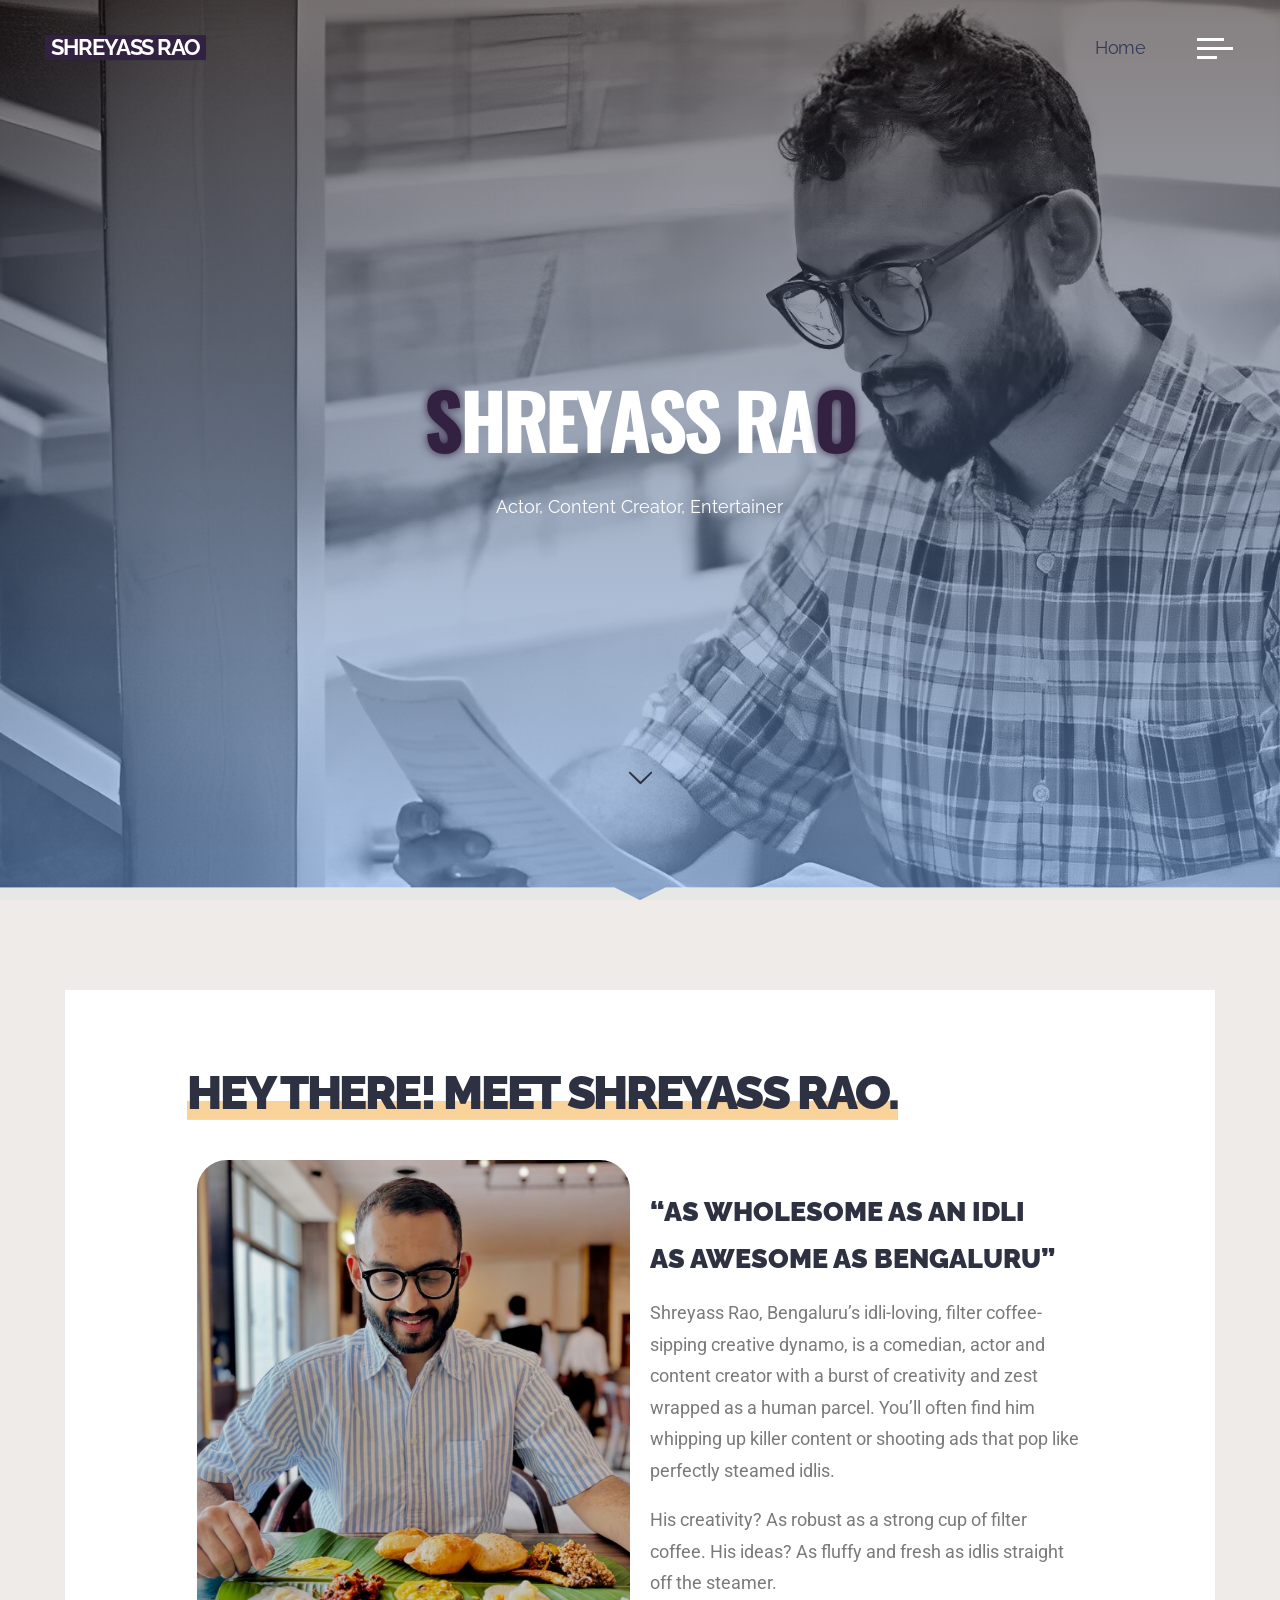
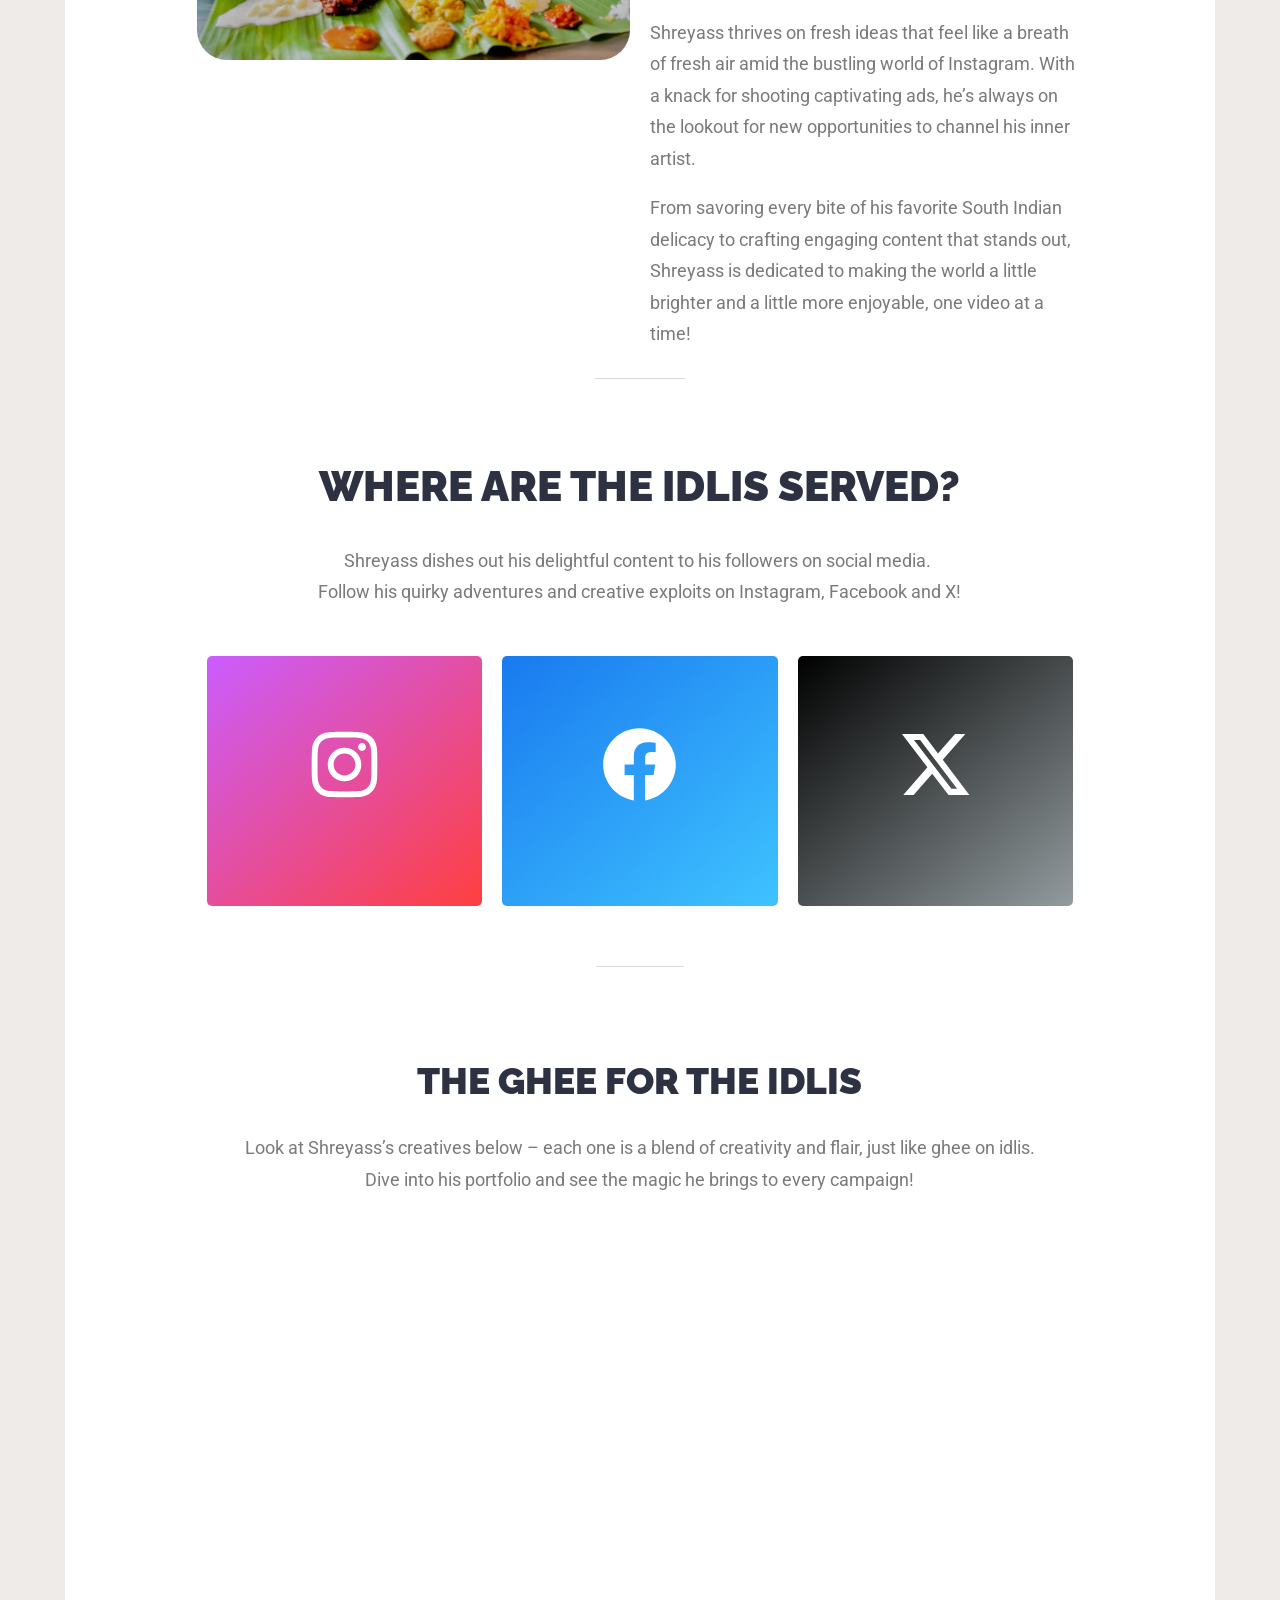
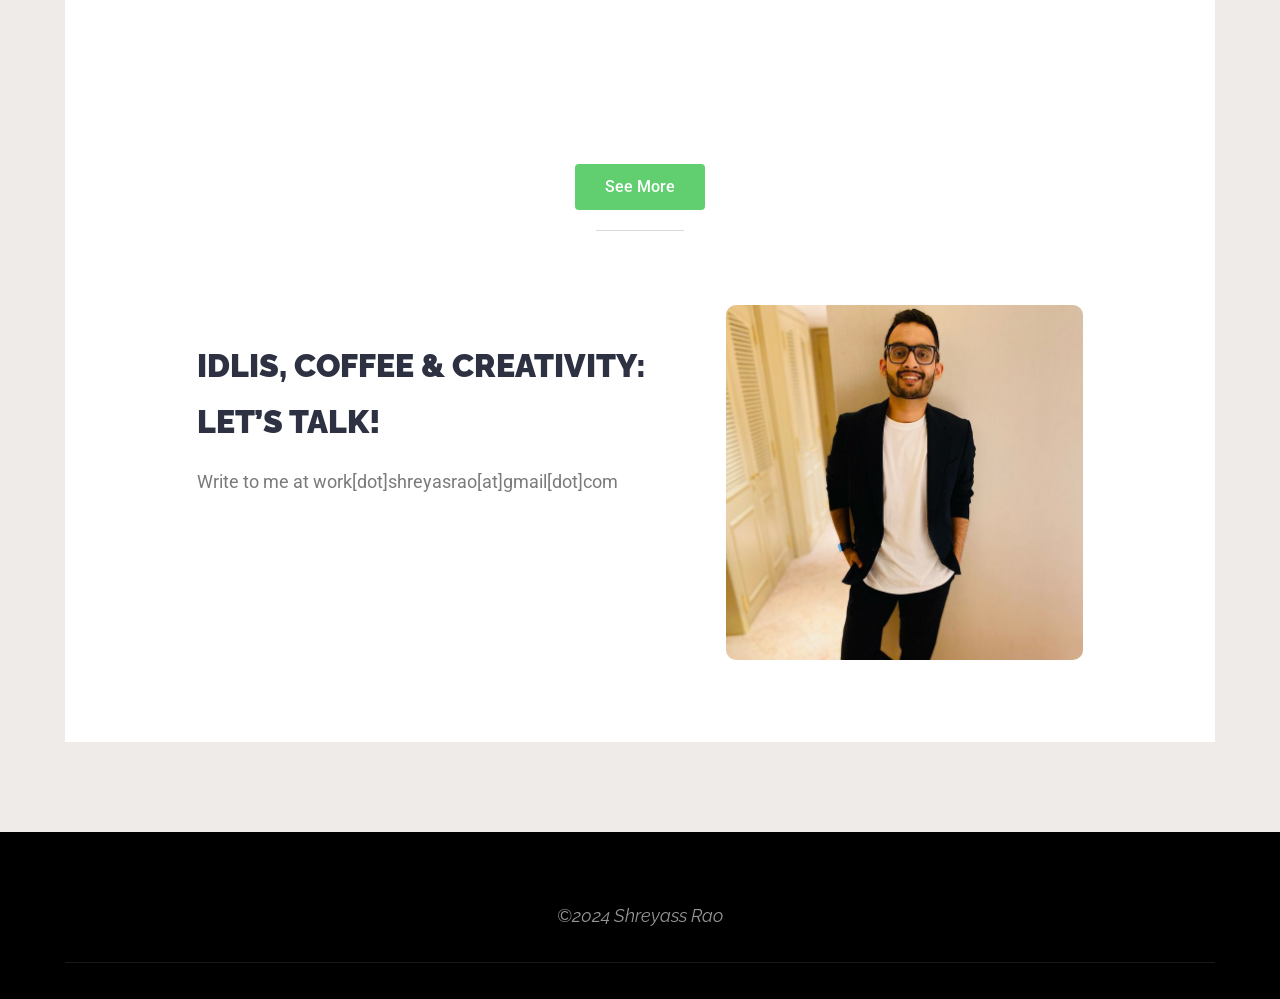
==== commit c908f6c9: "Update index.html Fix table layout of video panel" ====
--- a/index.html
+++ b/index.html
@@ -471,9 +471,26 @@
 				<div class="elementor-element elementor-element-559256d7 elementor-widget elementor-widget-spacer" data-id="559256d7" data-element_type="widget" data-widget_type="spacer.default">
 				<div class="elementor-widget-container">
 			<style>/*! elementor - v3.23.0 - 25-07-2024 */
-.elementor-column .elementor-spacer-inner{height:var(--spacer-size)}.e-con{--container-widget-width:100%}.e-con-inner>.elementor-widget-spacer,.e-con>.elementor-widget-spacer{width:var(--container-widget-width,var(--spacer-size));--align-self:var(--container-widget-align-self,initial);--flex-shrink:0}.e-con-inner>.elementor-widget-spacer>.elementor-widget-container,.e-con>.elementor-widget-spacer>.elementor-widget-container{height:100%;width:100%}.e-con-inner>.elementor-widget-spacer>.elementor-widget-container>.elementor-spacer,.e-con>.elementor-widget-spacer>.elementor-widget-container>.elementor-spacer{height:100%}.e-con-inner>.elementor-widget-spacer>.elementor-widget-container>.elementor-spacer>.elementor-spacer-inner,.e-con>.elementor-widget-spacer>.elementor-widget-container>.elementor-spacer>.elementor-spacer-inner{height:var(--container-widget-height,var(--spacer-size))}.e-con-inner>.elementor-widget-spacer.elementor-widget-empty,.e-con>.elementor-widget-spacer.elementor-widget-empty{position:relative;min-height:22px;min-width:22px}.e-con-inner>.elementor-widget-spacer.elementor-widget-empty .elementor-widget-empty-icon,.e-con>.elementor-widget-spacer.elementor-widget-empty .elementor-widget-empty-icon{position:absolute;top:0;bottom:0;left:0;right:0;margin:auto;padding:0;width:22px;height:22px}</style>		<div class="elementor-spacer">
-		</div>
-				<table>
+.elementor-column .elementor-spacer-inner{height:var(--spacer-size)}.e-con{--container-widget-width:100%}.e-con-inner>.elementor-widget-spacer,.e-con>.elementor-widget-spacer{width:var(--container-widget-width,var(--spacer-size));--align-self:var(--container-widget-align-self,initial);--flex-shrink:0}.e-con-inner>.elementor-widget-spacer>.elementor-widget-container,.e-con>.elementor-widget-spacer>.elementor-widget-container{height:100%;width:100%}.e-con-inner>.elementor-widget-spacer>.elementor-widget-container>.elementor-spacer,.e-con>.elementor-widget-spacer>.elementor-widget-container>.elementor-spacer{height:100%}.e-con-inner>.elementor-widget-spacer>.elementor-widget-container>.elementor-spacer>.elementor-spacer-inner,.e-con>.elementor-widget-spacer>.elementor-widget-container>.elementor-spacer>.elementor-spacer-inner{height:var(--container-widget-height,var(--spacer-size))}.e-con-inner>.elementor-widget-spacer.elementor-widget-empty,.e-con>.elementor-widget-spacer.elementor-widget-empty{position:relative;min-height:22px;min-width:22px}.e-con-inner>.elementor-widget-spacer.elementor-widget-empty .elementor-widget-empty-icon,.e-con>.elementor-widget-spacer.elementor-widget-empty .elementor-widget-empty-icon{position:absolute;top:0;bottom:0;left:0;right:0;margin:auto;padding:0;width:22px;height:22px}
+				
+				@media(max-width: 480px) {
+				  .main tbody {
+				    display: grid; 
+				  }
+				  .main tr {
+				    display: contents;
+				    border:solid red
+				  }
+				  .main td {
+				    display: block;
+				  }
+				  .main tr td + td {
+				    order: 1;
+				  }
+				}
+				</style>		<div class="elementor-spacer">
+		</div>
+				<table class="main">
 					<tr>
 						<td><iframe width="420" height="200" src="https://www.youtube.com/embed/nth69wC5rx4?controls=0"></iframe></td>
 						<td><iframe width="420" height="200" src="https://www.youtube.com/embed/rk2pI4RmbG8?controls=0"></iframe></td>
